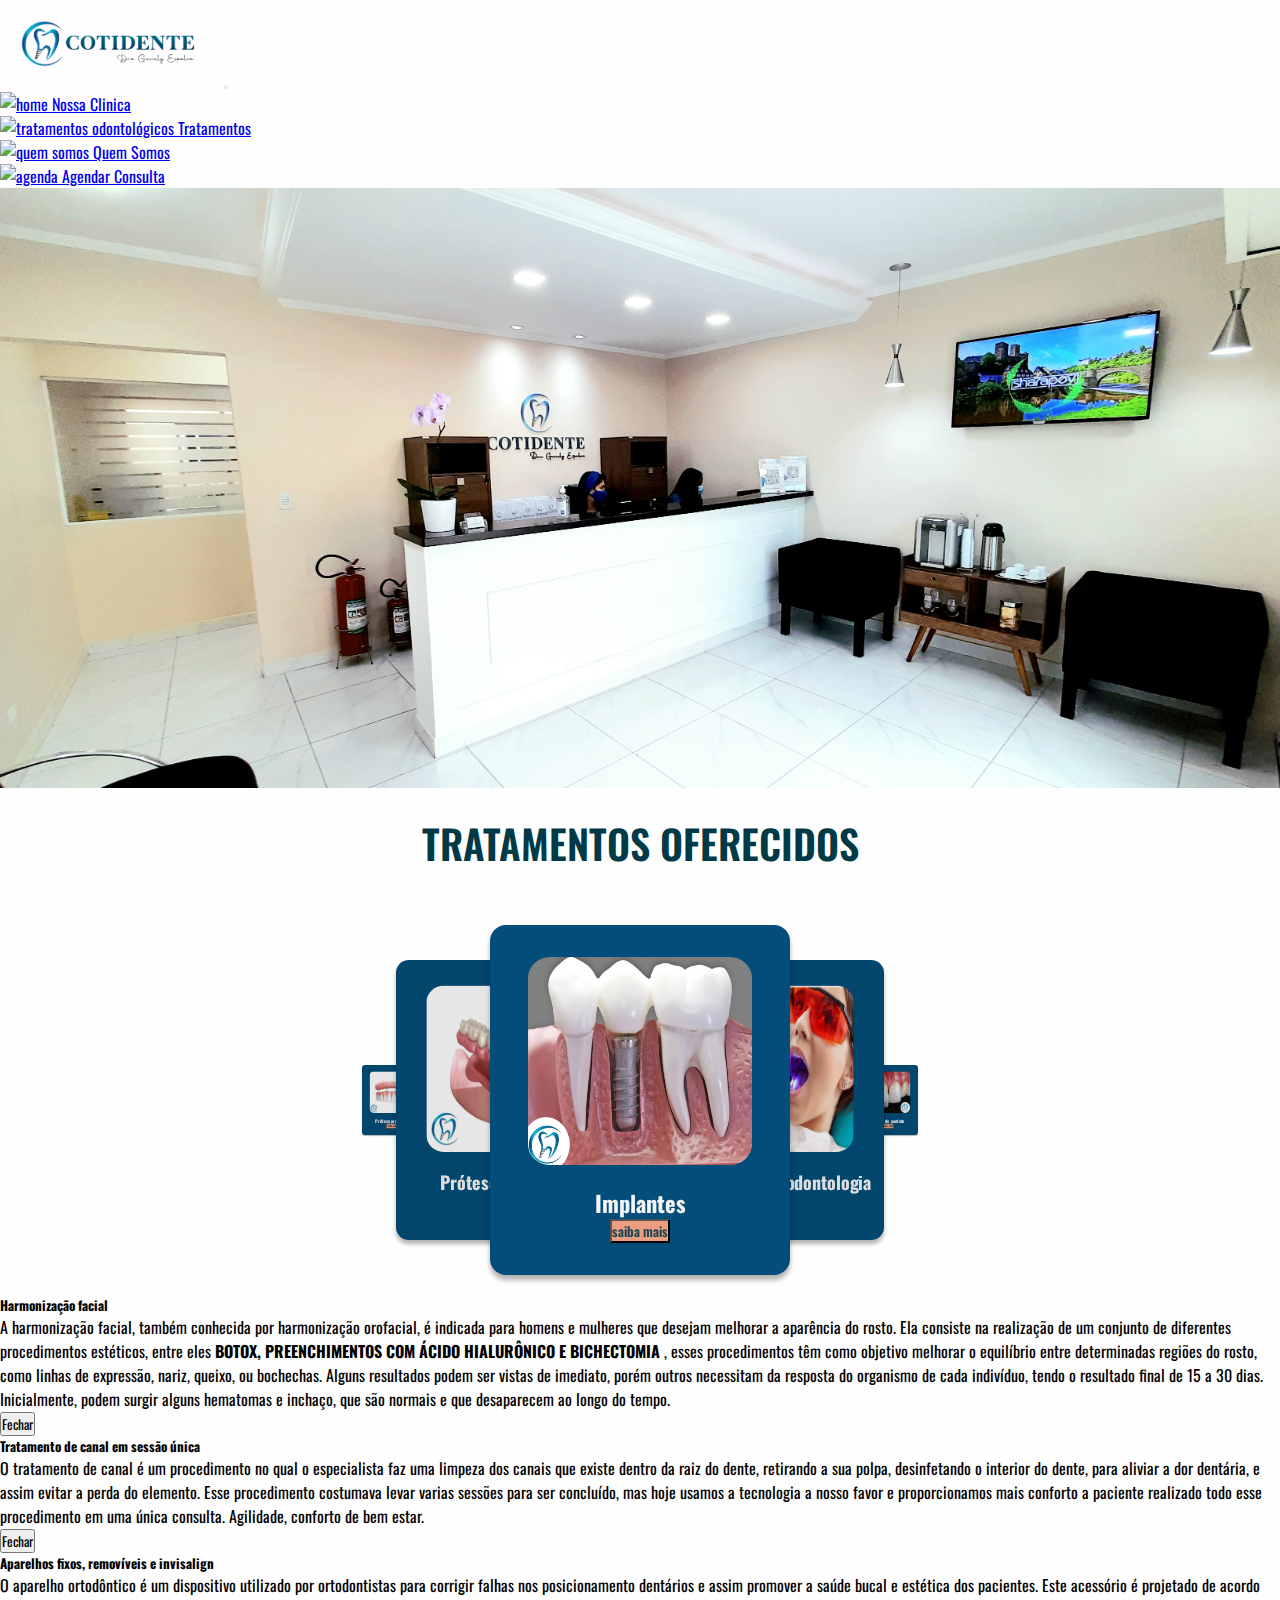
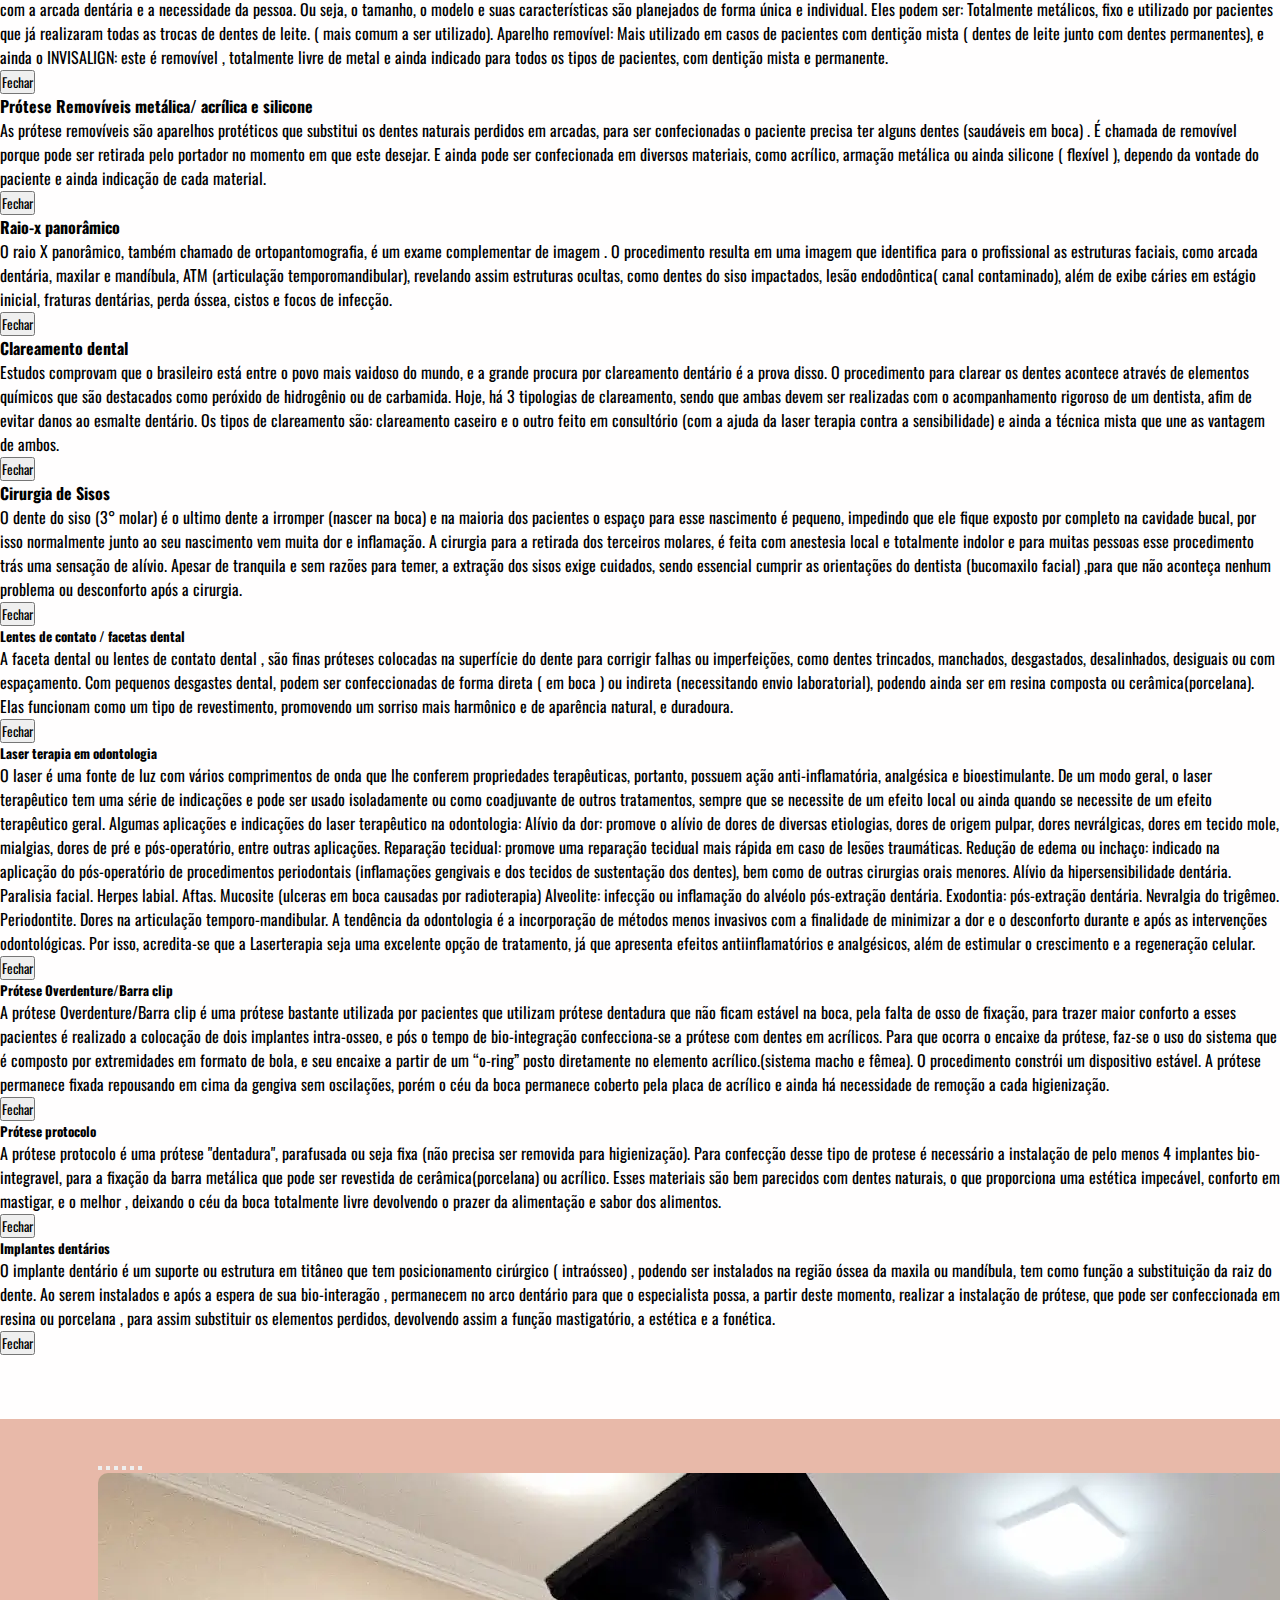
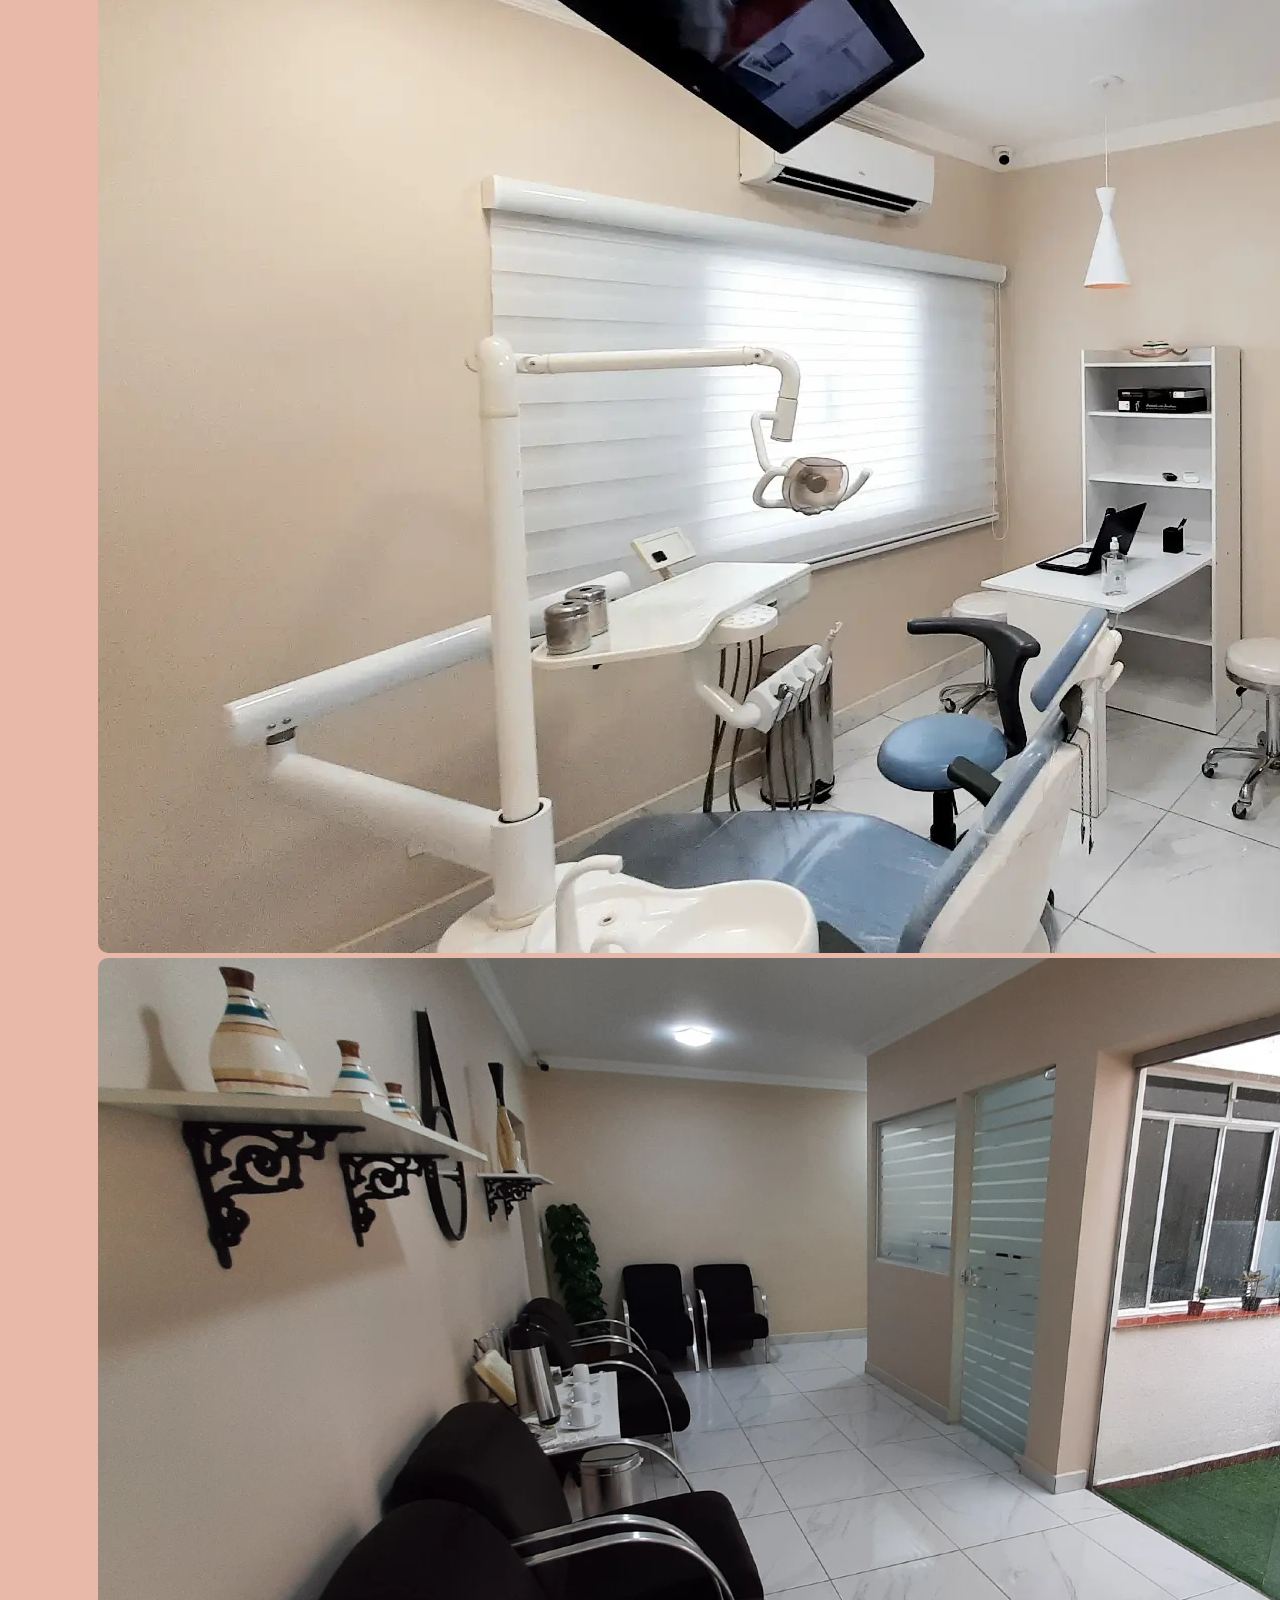
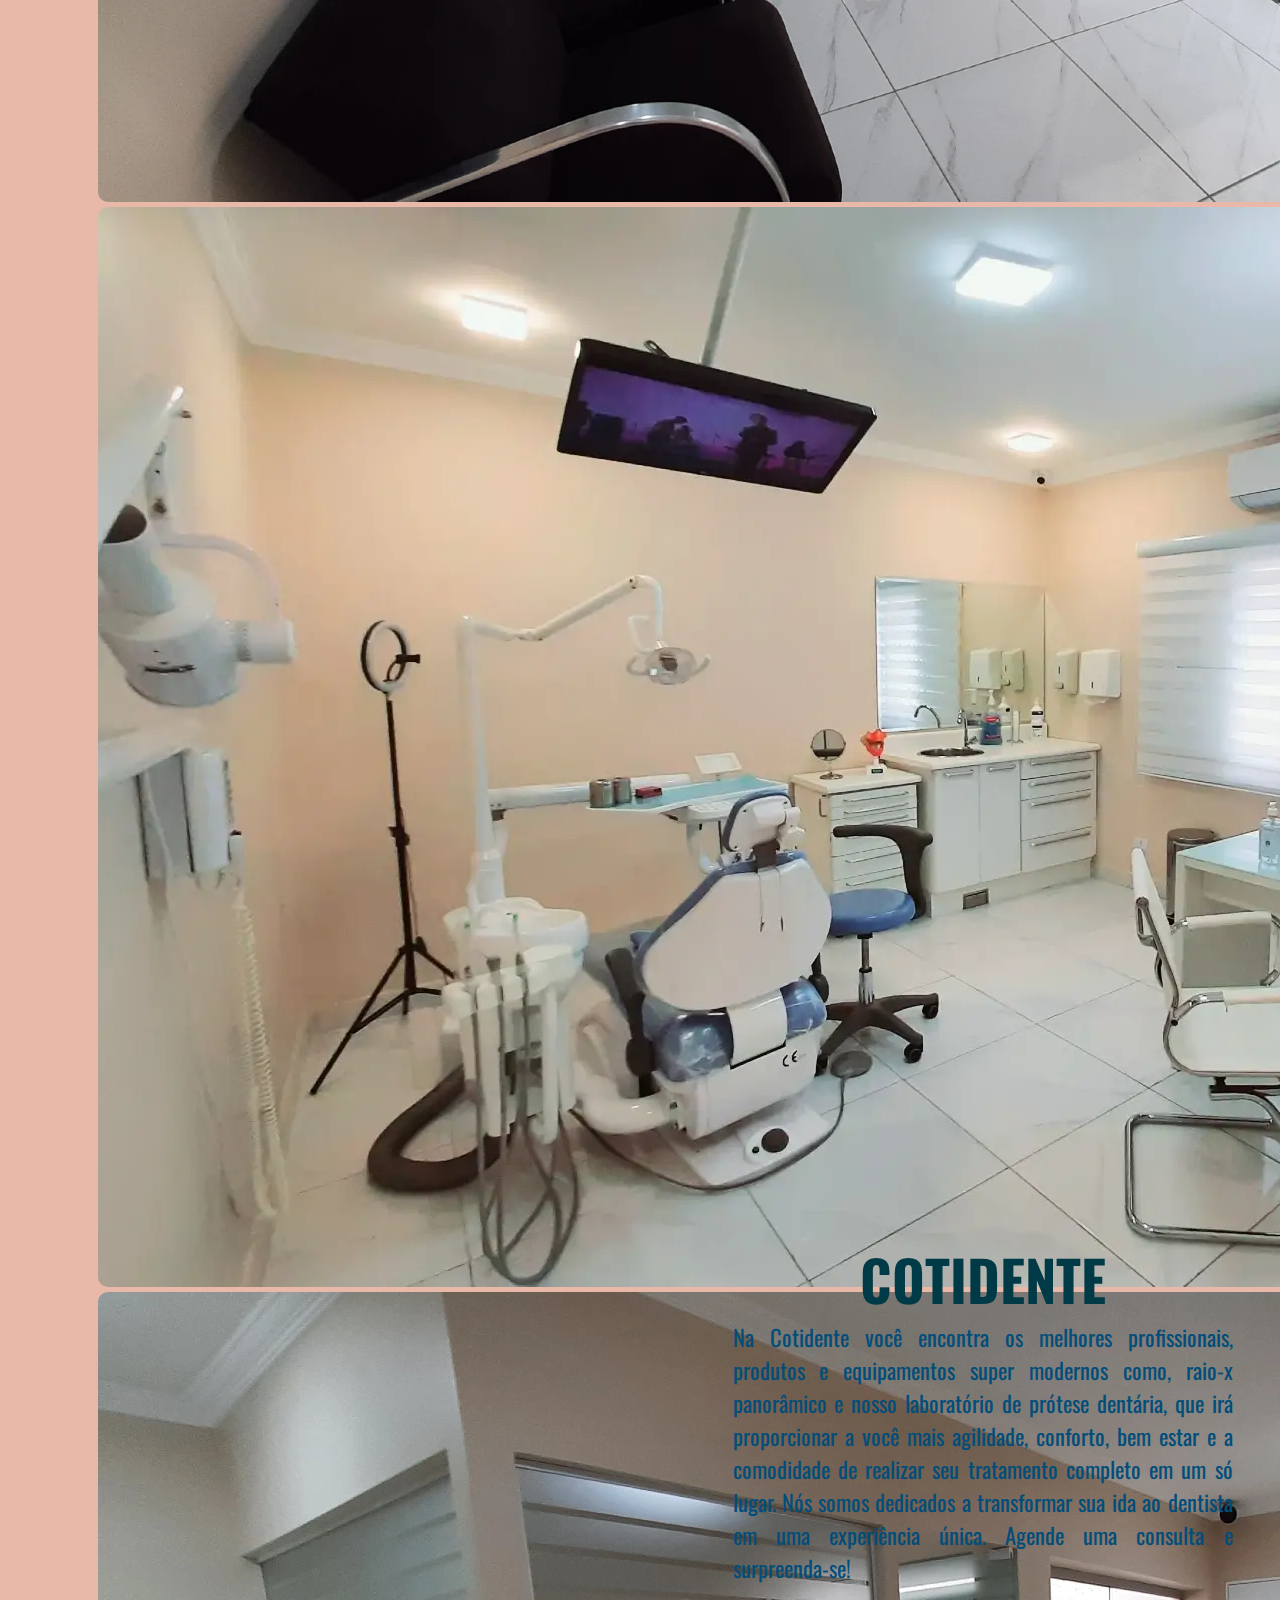
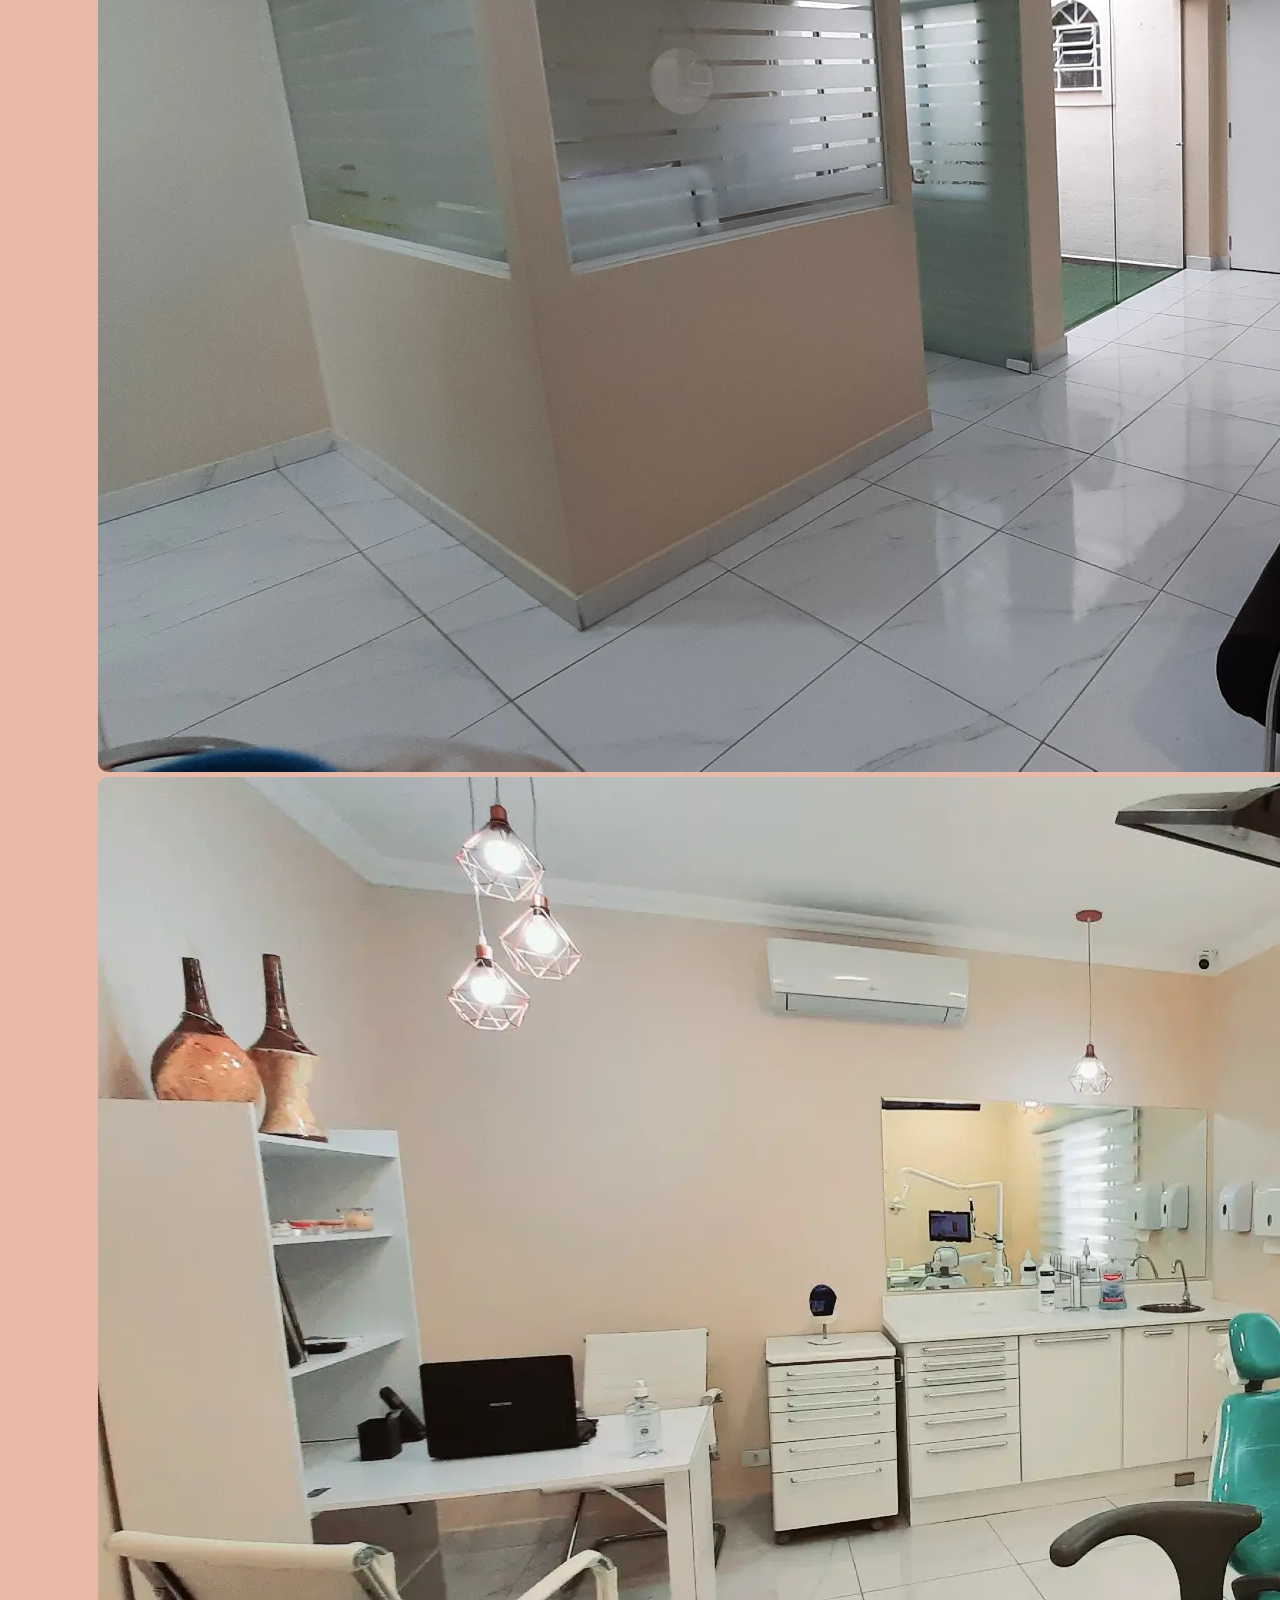
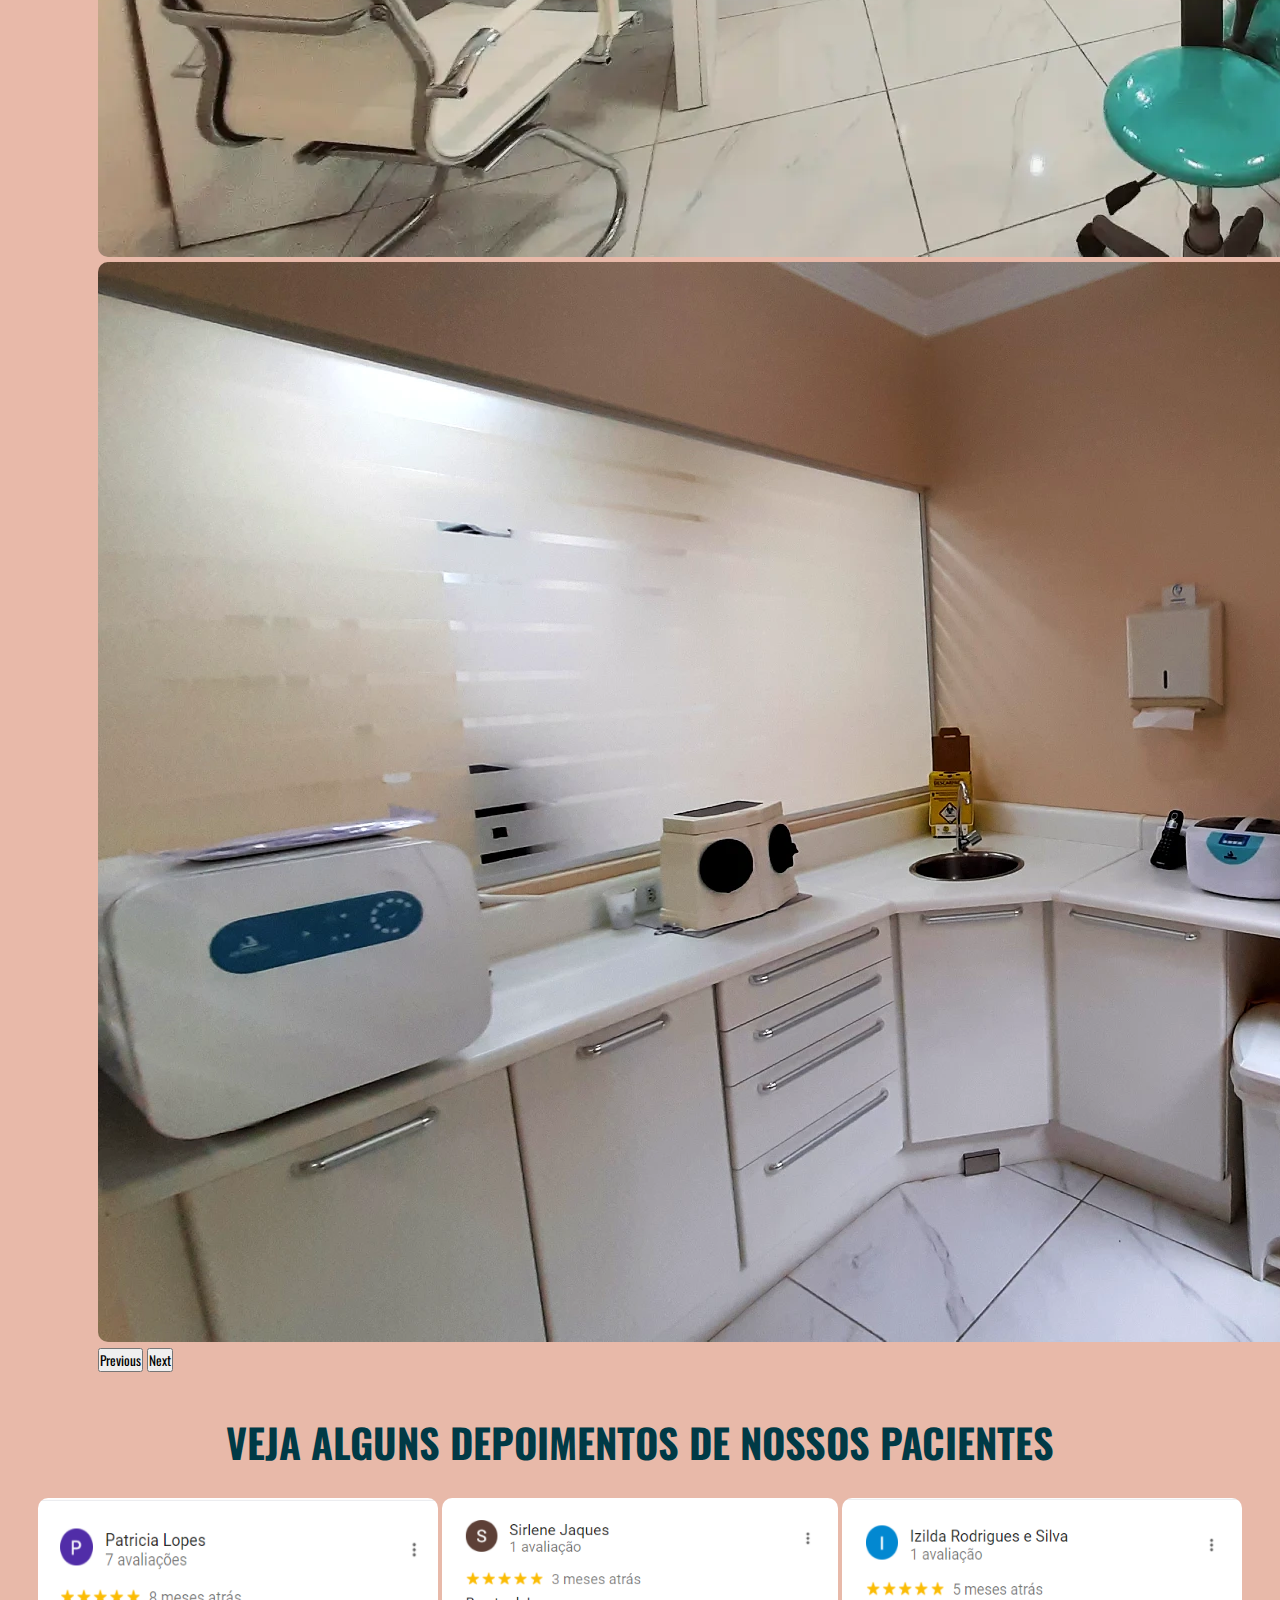
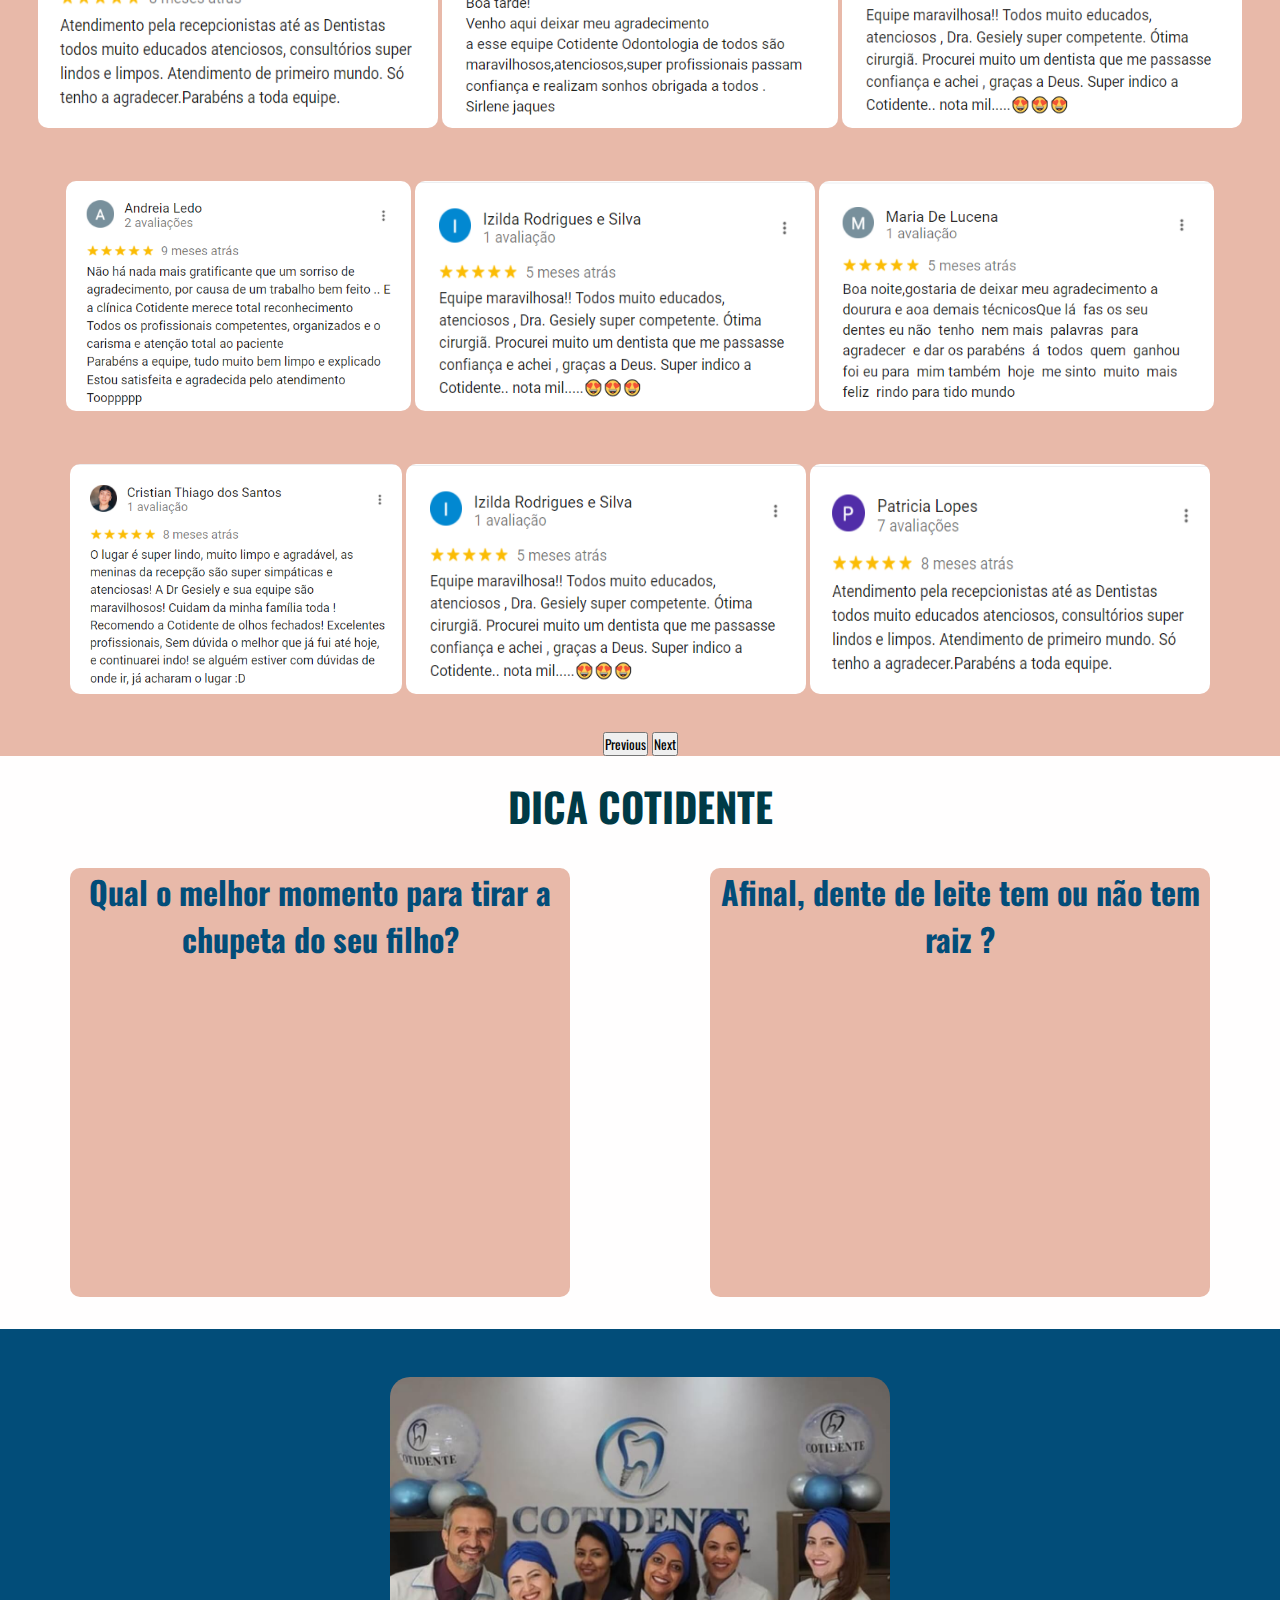
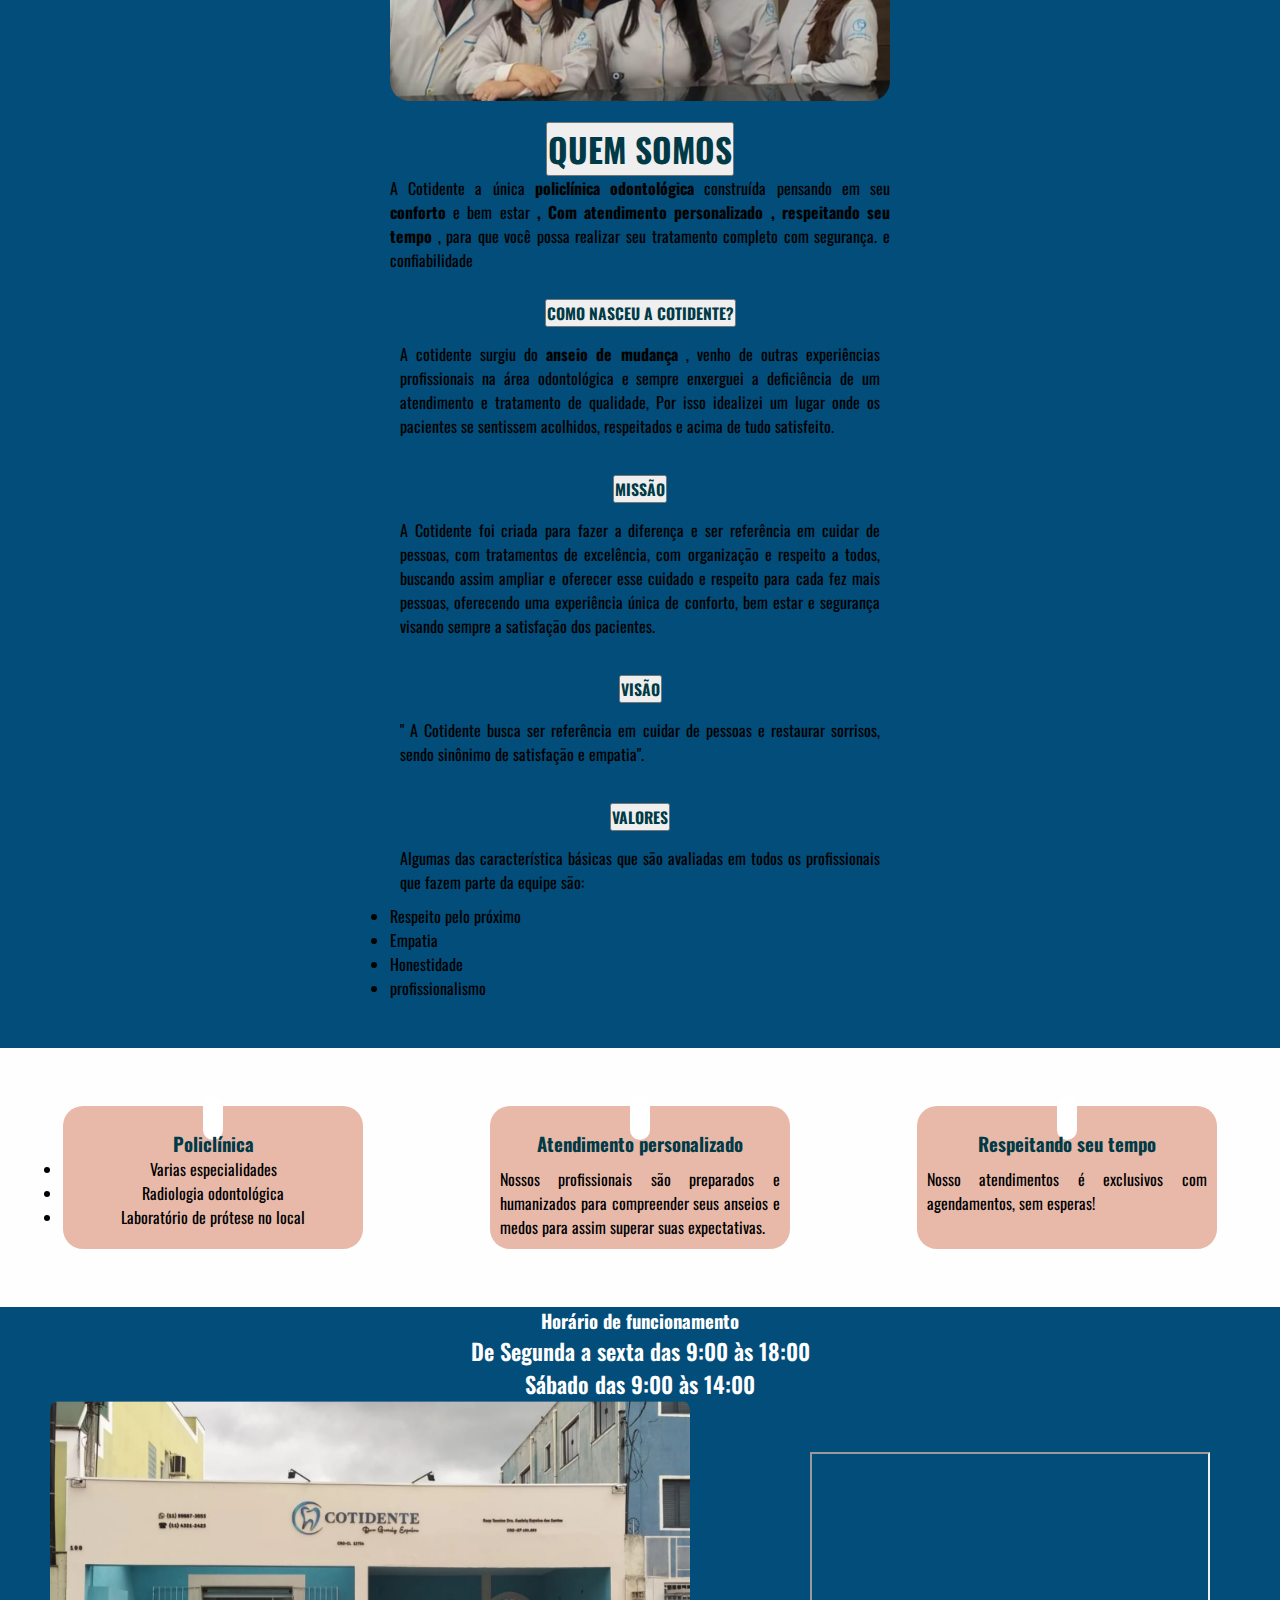
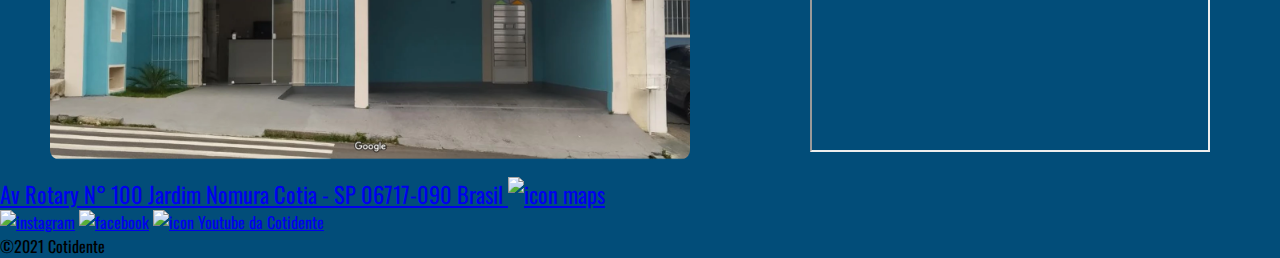
==== index.html @ b50929d4 "Update index.html" ====
<!DOCTYPE html>
<html lang="pt-br">

<head>

  <!-- Global site tag (gtag.js) - Google Analytics -->
  <script async src="https://www.googletagmanager.com/gtag/js?id=G-2KRYEPGGSW"></script>
  <script>
    window.dataLayer = window.dataLayer || [];
    function gtag() { dataLayer.push(arguments); }
    gtag('js', new Date());

    gtag('config', 'G-2KRYEPGGSW');
  </script>

  <meta charset="utf-8">
  <meta name="viewport" content="width=device-width, initial-scale=1">
  <meta name="description" content="Clínica Odontológica Cotidete, Dra Gesiely Espalva, Av Rotary N° 100 Jardim
    Nomura Cotia-SP 06717-090 Brasil">
  <meta name=“robots” content=“index”>
  <meta name="keywords" content="Dentista cotia,odontologia cotia, cotia-sp">
  <meta http-equiv="X-UA-Compatible" content="htts://cotidente.com.br">
  <meta name="author" content="Diogo Zura">
  <meta name="creator" content="Diogo Zura">


  <meta property="src/img/LOGO Cotidente.png">



  <link rel="shortcut icon" href="img/favicon.ico" type="image/x-icon">


  <link href="https://fonts.googleapis.com/css2?family=Playfair+Display:wght@500&family=The+Nautigal&display=swap"
    rel="stylesheet">
  <link href="https://fonts.googleapis.com/css2?family=Oswald:wght@300&display=swap" rel="stylesheet">
  <link rel="preconnect" href="https://fonts.googleapis.com">
  <link rel="preconnect" href="https://fonts.gstatic.com" crossorigin>





  <!-- bootstrap 4.6 -->
  <link href="https://cdn.jsdelivr.net/npm/bootstrap@5.0.2/dist/css/bootstrap.min.css" rel="stylesheet"
    integrity="sha384-EVSTQN3/azprG1Anm3QDgpJLIm9Nao0Yz1ztcQTwFspd3yD65VohhpuuCOmLASjC" crossorigin="anonymous">

  <link rel="stylesheet" href="style/estilo.css">
  <link rel="stylesheet" href="style/nav.css">
  <link rel="stylesheet" href="style/banner.css">
  <link rel="stylesheet" href="style/tratamento.css">
  <link rel="stylesheet" href="style/clinica.css">
  <link rel="stylesheet" href="style/video.css">
  <link rel="stylesheet" href="style/quemSomos.css">
  <link rel="stylesheet" href="style/local.css">
  <link rel="stylesheet" href="style/footer.css">
  <link rel="stylesheet" href="style/media.css">

  <title>Clínica Odontologia Cotidente</title>
  <!-- link das fontes -->
</head>


<body>

  <header>
    <nav class="navbar navbar-expand-lg fixed-top p-0 navbar-light bg-white">

      <!-- logo da Cotidente -->
      <img src="img/LOGO Cotidente_Dra. Gesiely Espalva.webp" class="logo" class="d-inline-block align-top"
        alt="Cotidente Dra.Gesiely Espalva">

      <!-- nav bar burger -->
      <button class="navbar-toggler" type="button" data-toggle="collapse" data-target="#navbarNav"
        aria-controls="navbarNav" aria-expanded="false" aria-label="Toggle navigation">
        <span class="navbar-toggler-icon"></span>
      </button>

      <!-- links da nav -->
      <div class="collapse navbar-collapse justify-content-center " id="navbarNav">
        <ul class="navbar-nav">

          <!-- Agendar horário -->
          <li class="nav-item text-center">
            <a class="nav-link  active" href="#clinica"><img class="icons-link"
                src="https://img.icons8.com/color/48/000000/home.png" alt="home" /> Nossa Clinica</a>
          </li>

          <!-- Tratamentos -->
          <li class="nav-item text-center">
            <a class="nav-link  active" href="#tratamento"><img class="icons-link"
                src="https://img.icons8.com/color/50/000000/dental-filling.png" alt="tratamentos odontológicos " />
              Tratamentos </a>
          </li>
          <li class="nav-item text-center">
            <a class="nav-link  active" href="#quem-somos"><img class="icons-link"
                src="https://img.icons8.com/color/48/000000/about.png" alt="quem somos" /> Quem Somos </a>
          </li>

          <!-- Contato -->
          <li class="nav-item text-center">
            <a class="nav-link  active" href="https://api.whatsapp.com/send?1=pt_BR&phone=5511998873053"><img
                class="icons-link" src="https://img.icons8.com/color/50/000000/phone-message--v1.png" alt="agenda" />
              Agendar
              Consulta </a>
          </li>
        </ul>
      </div>
    </nav>

  </header>


  <main>
    <!-- banner -->
    <section class="banner">
      <img src="img/20220103_121531 (1).jpg" alt="Receção Clínica odontológica Cotidente" class="imagem-principal">
      <!-- <div class="nome"> -->
      <!-- <img src="img/logoowebp.webp" class="logo-banner" alt="">
        <h1 class="fonte-titulo">CLÍNICA COTIDENTE</h1>
        <h2 class="fonte-dois">Dra Gesiely Espalva</h2> -->
      <!-- <h3>>SATISFAÇÃO EM CUIDADAR DE PESSOAS.</h3> 
      </div>

      <div class="agendar">
        <h3>Agendar Consulta</h3>
        <!-- <form action="agenda" agenda>
          <label for="">Nome</label>
          <input type="text" name="nome" id="nome">
          <button type="submit">Agendar</button>
        </form> 

        <p> Whatsapp</p>
        <a href="#"><img src="https://img.icons8.com/color/48/000000/whatsapp--v1.png" /> (11) 99887-3053</a>
        <br>
        <p>Telefone fixo</p>
        <a href="tel:+55(11) 4321-2423"><img src="https://img.icons8.com/color/48/000000/phone-message--v1.png" /> (11)
          4321-2423</a> -->

      </div>

    </section>

    <section class=" zap">
      <a href="https://api.whatsapp.com/send?1=pt_BR&phone=5511998873053"><img
          src="https://img.icons8.com/color/64/000000/whatsapp--v1.png" alt="whatsApp" /></a>
    </section>





    <!-- Os tipos de Tratamentos -->
    <section id="tratamento">
      <h2 class="text-center trata">TRATAMENTOS OFERECIDOS</h2>
      <div class="container">
        <div class="card-carousel">


          <div class="card" id="4">
            <div><img class="image-container" src="img/aparelho.webp" alt="Aparelhos fixos Cotidente"></div>
            <h3 class="tratamentos">Aparelhos fixos, removíveis e Invisalign</h3>
            <button type="button" class="btn botao" data-bs-toggle="modal" data-bs-target="#Ortodontia">
              saiba mais
            </button>
          </div>

          <div class="card" id="">
            <div><img class="image-container" src="img/clareamento.webp" alt="Clareamento dental Cotidente"></div>
            <h3 class="tratamentos">Clareamento dental</h3>
            <button type="button" class="btn botao" data-bs-toggle="modal" data-bs-target="#clareamento">
              saiba mais
            </button>
          </div>

          <div class="card" id="6">
            <div><img class="image-container" src="img/tratamentocanal.webp"
                alt="Tratamento endodôntico (canal) em sessão única Cotidente"></div>
            <h3 class="tratamentos">Tratamento de canal em sessão única</h3>
            <button type="button" class="btn botao" data-bs-toggle="modal" data-bs-target="#Endodontia">
              saiba mais
            </button>
          </div>

          <div class="card" id="7">
            <div><img class="image-container" src="img/botox.webp" alt="Botox Cotidente"></div>
            <h3 class="tratamentos">Harmonização facial</h3>
            <button type="button" class="btn botao" data-bs-toggle="modal" data-bs-target="#Botox">
              saiba mais
            </button>
          </div>



          <div class="card" id="2">
            <div><img class="image-container" src="img/protocolo.webp" alt="Prótese protocolo Cotidente"></div>
            <h3 class="tratamentos">Prótese protocolo</h3>
            <button type="button" class="btn botao" data-bs-toggle="modal" data-bs-target="#protocolo">
              Saiba mais
            </button>
          </div>

          <div class="card" id="3">
            <div><img class="image-container" src="img/overdenture.webp" alt="Prótese overdenture Cotidente"></div>
            <h3 class="tratamentos">Prótese overdenture</h3>
            <button type="button" class="btn botao" data-bs-toggle="modal" data-bs-target="#clip">
              saiba mais
            </button>
          </div>

          <div class="card" id="1">
            <div><img class="image-container" src="img/implante.webp" alt="Implantes unitário Cotidente"></div>
            <h3 class="tratamentos">Implantes</h3>
            <button type="button" class="btn botao" data-bs-toggle="modal" data-bs-target="#Implantessendounitário">
              saiba mais
            </button>
          </div>

          <div class="card" id="8">
            <div><img class="image-container" src="img/laserterapia.webp" alt="laserterapia Cotidente"></div>
            <h3 class="tratamentos">Laser terapia em odontologia</h3>
            <button type="button" class="btn botao" data-bs-toggle="modal" data-bs-target="#laser">
              saiba mais
            </button>
          </div>

          <div class="card" id="9">
            <div><img class="image-container" src="img/lentescontato.webp" alt="lentes de contato Cotidente"></div>
            <h3 class="tratamentos">Lentes de contato</h3>
            <button type="button" class="btn botao" data-bs-toggle="modal" data-bs-target="#contato">
              saiba mais
            </button>
          </div>
          <div class="card" id="10">
            <div><img class="image-container" src="img/siso.webp" alt="Cirurgia de siso Cotidente"></div>
            <h3 class="tratamentos">Cirurgia de sisos</h3>
            <button type="button" class="btn botao" data-bs-toggle="modal" data-bs-target="#siso">
              saiba mais
            </button>
          </div>
          <div class="card" id="5">
            <div><img class="image-container" src="img/clareamento.webp" alt="Clareamento dental Cotidente"></div>
            <h3 class="tratamentos">Clareamento dental</h3>
            <button type="button" class="btn botao" data-bs-toggle="modal" data-bs-target="#clareamento">
              saiba mais
            </button>
          </div>
          <div class="card" id="11">
            <div><img class="image-container" src="img/raiox.webp" alt="RaioX panorâmico Cotidente"></div>
            <h3 class="tratamentos">Raio x panorâmico</h3>
            <button type="button" class="btn botao" data-bs-toggle="modal" data-bs-target="#raiox">
              saiba mais
            </button>
          </div>
          <div class="card" id="12">
            <div><img class="image-container" src="img/dentadura.webp"
                alt="Prótese removível metálica/acrílico  e  Flexível (silicone) Cotidente"></div>
            <h3 class="tratamentos">Prótese Removíveis metálica/ acrílica e silicone</h3>
            <button type="button" class="btn botao" data-bs-toggle="modal" data-bs-target="#removivel">
              saiba mais
            </button>
          </div>


        </div>
        <a href="#" class="visuallyhidden card-controller">Carousel controller</a>
      </div>

      <!-- o que é  -->
     

      <!-- Harmonização facial -->
      <div class="modal fade" id="Botox" data-bs-backdrop="static" data-bs-keyboard="false" tabindex="-1"
        aria-labelledby="staticBackdropLabel" aria-hidden="true">
        <div class="modal-dialog">
          <div class="modal-content">
            <div class="modal-header justify-content-around">
              <h5 class="modal-title" id="staticBackdropLabel">Harmonização facial</h5>
            </div>
            <div class="modal-body">
              A harmonização facial, também conhecida por harmonização orofacial, é indicada para homens e mulheres que
              desejam melhorar a aparência do rosto. Ela consiste na realização de um conjunto de diferentes
              procedimentos estéticos, entre eles <strong>BOTOX, PREENCHIMENTOS COM ÁCIDO HIALURÔNICO E BICHECTOMIA
              </strong>, esses procedimentos têm como objetivo melhorar o equilíbrio entre determinadas regiões do
              rosto, como linhas de expressão, nariz, queixo, ou bochechas.
              Alguns resultados podem ser vistas de imediato, porém outros necessitam da resposta do organismo de cada
              indivíduo, tendo o resultado final de 15 a 30 dias. Inicialmente, podem surgir alguns hematomas e inchaço,
              que são normais e que desaparecem ao longo do tempo.
            </div>
            <div class="modal-footer justify-content-center">
              <button type="button" class="btn text-white bg-danger" data-bs-dismiss="modal">Fechar</button>
            </div>
          </div>
        </div>
      </div>

      <!-- Tratamento de canal   -->
      <div class="modal fade" id="Endodontia" data-bs-backdrop="static" data-bs-keyboard="false" tabindex="-1"
        aria-labelledby="staticBackdropLabel" aria-hidden="true">
        <div class="modal-dialog">
          <div class="modal-content">
            <div class="modal-header justify-content-around">
              <h5 class="modal-title" id="staticBackdropLabel">Tratamento de canal em sessão única</h5>
            </div>
            <div class="modal-body">
              O tratamento de canal é um procedimento no qual o especialista faz uma limpeza dos canais que existe
              dentro da raiz do dente, retirando a sua polpa, desinfetando o interior do dente, para aliviar a dor
              dentária, e assim evitar a perda do elemento.
              Esse procedimento costumava levar varias sessões para ser concluído, mas hoje usamos a tecnologia a nosso
              favor e proporcionamos mais conforto a paciente realizado todo esse procedimento em uma única consulta.
              Agilidade, conforto de bem estar.
            </div>
            <div class="modal-footer justify-content-center">
              <button type="button" class="btn text-white bg-danger" data-bs-dismiss="modal">Fechar</button>
            </div>
          </div>
        </div>
      </div>


      <!-- aparelhos autoligados ou convencional invisalign -->
      <div class="modal fade" id="Ortodontia" data-bs-backdrop="static" data-bs-keyboard="false" tabindex="-1"
        aria-labelledby="staticBackdropLabel" aria-hidden="true">
        <div class="modal-dialog">
          <div class="modal-content">
            <div class="modal-header justify-content-around">
              <h5 class="modal-title" id="staticBackdropLabel">Aparelhos fixos, removíveis e invisalign</h5>
            </div>
            <div class="modal-body">
              O aparelho ortodôntico é um dispositivo utilizado por ortodontistas para corrigir falhas nos
              posicionamento dentários e assim promover a saúde bucal e estética dos pacientes. Este acessório é
              projetado de acordo com a arcada dentária e a necessidade da pessoa. Ou seja, o tamanho, o modelo e suas
              características são planejados de forma única e individual. Eles podem ser: Totalmente metálicos, fixo e
              utilizado por pacientes que já realizaram todas as trocas de dentes de leite. ( mais comum a ser
              utilizado). Aparelho removível: Mais utilizado em casos de pacientes com dentição mista ( dentes de leite
              junto com dentes permanentes), e ainda o INVISALIGN: este é removível , totalmente livre de metal e ainda
              indicado para todos os tipos de pacientes, com dentição mista e permanente.
            </div>
            <div class="modal-footer justify-content-center">
              <button type="button" class="btn text-white bg-danger" data-bs-dismiss="modal">Fechar</button>
            </div>
          </div>
        </div>
      </div>

      <!-- protece   removivel  -->
      <div class="modal fade" id="removivel" data-bs-backdrop="static" data-bs-keyboard="false" tabindex="-1"
        aria-labelledby="staticBackdropLabel" aria-hidden="true">
        <div class="modal-dialog">
          <div class="modal-content">
            <div class="modal-header justify-content-around">
              <h4 class="modal-title" id="staticBackdropLabel">Prótese Removíveis metálica/ acrílica e silicone</h4>
            </div>
            <div class="modal-body">
              As prótese removíveis são aparelhos protéticos que substitui os dentes naturais perdidos em arcadas, para
              ser confecionadas o paciente precisa ter alguns dentes (saudáveis em boca) . É chamada de removível porque
              pode ser retirada pelo portador no momento em que este desejar. E ainda pode ser confecionada em diversos
              materiais, como acrílico, armação metálica ou ainda silicone ( flexível ), dependo da vontade do paciente
              e ainda indicação de cada material.
            </div>
            <div class="modal-footer justify-content-center">
              <button type="button" class="btn text-white bg-danger
                  " data-bs-dismiss="modal">Fechar</button>
            </div>
          </div>
        </div>
      </div>

      <!-- raiox  -->
      <div class="modal fade" id="raiox" data-bs-backdrop="static" data-bs-keyboard="false" tabindex="-1"
        aria-labelledby="staticBackdropLabel" aria-hidden="true">
        <div class="modal-dialog">
          <div class="modal-content">
            <div class="modal-header justify-content-around">
              <h4 class="modal-title" id="staticBackdropLabel">Raio-x panorâmico</h4>
            </div>
            <div class="modal-body">
              O raio X panorâmico, também chamado de ortopantomografia, é um exame complementar de imagem . O
              procedimento resulta em uma imagem que identifica para o profissional as estruturas faciais, como arcada
              dentária, maxilar e mandíbula, ATM (articulação temporomandibular), revelando assim estruturas ocultas,
              como dentes do siso impactados, lesão endodôntica( canal contaminado), além de exibe cáries em estágio
              inicial, fraturas dentárias, perda óssea, cistos e focos de infecção.
            </div>
            <div class="modal-footer justify-content-center">
              <button type="button" class="btn text-white bg-danger
            " data-bs-dismiss="modal">Fechar</button>
            </div>
          </div>
        </div>
      </div>

      <!-- claremento  -->
      <div class="modal fade" id="clareamento" data-bs-backdrop="static" data-bs-keyboard="false" tabindex="-1"
        aria-labelledby="staticBackdropLabel" aria-hidden="true">
        <div class="modal-dialog">
          <div class="modal-content">
            <div class="modal-header justify-content-around">
              <h4 class="modal-title" id="staticBackdropLabel">Clareamento dental</h4>
            </div>
            <div class="modal-body">
              Estudos comprovam que o brasileiro está entre o povo mais vaidoso do mundo, e a grande procura por
              clareamento dentário é a prova disso. O procedimento para clarear os dentes acontece através de elementos
              químicos que são destacados como peróxido de hidrogênio ou de carbamida. Hoje, há 3 tipologias de
              clareamento, sendo que ambas devem ser realizadas com o acompanhamento rigoroso de um dentista, afim de
              evitar danos ao esmalte dentário. Os tipos de clareamento são: clareamento caseiro e o outro feito em
              consultório (com a ajuda da laser terapia contra a sensibilidade) e ainda a técnica mista que une as
              vantagem de ambos.
            </div>
            <div class="modal-footer justify-content-center">
              <button type="button" class="btn text-white bg-danger
             " data-bs-dismiss="modal">Fechar</button>
            </div>
          </div>
        </div>
      </div>

      <!-- siso  -->
      <div class="modal fade" id="siso" data-bs-backdrop="static" data-bs-keyboard="false" tabindex="-1"
        aria-labelledby="staticBackdropLabel" aria-hidden="true">
        <div class="modal-dialog">
          <div class="modal-content">
            <div class="modal-header justify-content-around">
              <h4 class="modal-title" id="staticBackdropLabel">Cirurgia de Sisos</h4>
            </div>
            <div class="modal-body">
              O dente do siso (3° molar) é o ultimo dente a irromper (nascer na boca) e na maioria dos pacientes o
              espaço para esse nascimento é pequeno, impedindo que ele fique exposto por completo na cavidade bucal, por
              isso normalmente junto ao seu nascimento vem muita dor e inflamação. A cirurgia para a retirada dos
              terceiros molares, é feita com anestesia local e totalmente indolor e para muitas pessoas esse
              procedimento trás uma sensação de alívio. Apesar de tranquila e sem razões para temer, a extração dos
              sisos exige cuidados, sendo essencial cumprir as orientações do dentista (bucomaxilo facial) ,para que não
              aconteça nenhum problema ou desconforto após a cirurgia.
            </div>
            <div class="modal-footer justify-content-center">
              <button type="button" class="btn text-white bg-danger
              " data-bs-dismiss="modal">Fechar</button>
            </div>
          </div>
        </div>
      </div>

      <!-- facetas e dente de contato -->
      <div class="modal fade" id="contato" data-bs-backdrop="static" data-bs-keyboard="false" tabindex="-1"
        aria-labelledby="staticBackdropLabel" aria-hidden="true">
        <div class="modal-dialog">
          <div class="modal-content">
            <div class="modal-header justify-content-around">
              <h5 class="modal-title" id="staticBackdropLabel">Lentes de contato / facetas dental</h5>
            </div>
            <div class="modal-body">
              A faceta dental ou lentes de contato dental , são finas próteses colocadas na superfície do dente para
              corrigir falhas ou imperfeições, como dentes trincados, manchados, desgastados, desalinhados, desiguais ou
              com espaçamento. Com pequenos desgastes dental, podem ser confeccionadas de forma direta ( em boca ) ou
              indireta (necessitando envio laboratorial), podendo ainda ser em resina composta ou cerâmica(porcelana).
              Elas funcionam como um tipo de revestimento, promovendo um sorriso mais harmônico e de aparência natural,
              e duradoura.
            </div>
            <div class="modal-footer justify-content-center">
              <button type="button" class="btn text-white bg-danger" data-bs-dismiss="modal">Fechar</button>
            </div>
          </div>
        </div>
      </div>

      <!-- laser terapia  -->
      <div class="modal fade" id="laser" data-bs-backdrop="static" data-bs-keyboard="false" tabindex="-1"
        aria-labelledby="staticBackdropLabel" aria-hidden="true">
        <div class="modal-dialog">
          <div class="modal-content">
            <div class="modal-header justify-content-around">
              <h5 class="modal-title" id="staticBackdropLabel">Laser terapia em odontologia</h5>
            </div>
            <div class="modal-body">
              O laser é uma fonte de luz com vários comprimentos de onda que lhe conferem propriedades terapêuticas,
              portanto, possuem ação anti-inflamatória, analgésica e bioestimulante. De um modo geral, o laser
              terapêutico tem uma série de indicações e pode ser usado isoladamente ou como coadjuvante de outros
              tratamentos, sempre que se necessite de um efeito local ou ainda quando se necessite de um efeito
              terapêutico geral.

              Algumas aplicações e indicações do laser terapêutico na odontologia:

              Alívio da dor: promove o alívio de dores de diversas etiologias, dores de origem pulpar, dores
              nevrálgicas, dores em tecido mole, mialgias, dores de pré e pós-operatório, entre outras aplicações.

              Reparação tecidual: promove uma reparação tecidual mais rápida em caso de lesões traumáticas.

              Redução de edema ou inchaço: indicado na aplicação do pós-operatório de procedimentos periodontais
              (inflamações gengivais e dos tecidos de sustentação dos dentes), bem como de outras cirurgias orais
              menores.

              Alívio da hipersensibilidade dentária.

              Paralisia facial.

              Herpes labial.

              Aftas.
              Mucosite (ulceras em boca causadas por radioterapia)
              Alveolite: infecção ou inflamação do alvéolo pós-extração dentária.

              Exodontia: pós-extração dentária.

              Nevralgia do trigêmeo.

              Periodontite.

              Dores na articulação temporo-mandibular.

              A tendência da odontologia é a incorporação de métodos menos invasivos com a finalidade de minimizar a dor
              e o desconforto durante e após as intervenções odontológicas. Por isso, acredita-se que a Laserterapia
              seja uma excelente opção de tratamento, já que apresenta efeitos antiinflamatórios e analgésicos, além de
              estimular o crescimento e a regeneração celular.
            </div>
            <div class="modal-footer justify-content-center">
              <button type="button" class="btn text-white bg-danger" data-bs-dismiss="modal">Fechar</button>
            </div>
          </div>
        </div>
      </div>

      <!-- barra clip  -->
      <div class="modal fade" id="clip" data-bs-backdrop="static" data-bs-keyboard="false" tabindex="-1"
        aria-labelledby="staticBackdropLabel" aria-hidden="true">
        <div class="modal-dialog">
          <div class="modal-content">
            <div class="modal-header justify-content-around">
              <h5 class="modal-title" id="staticBackdropLabel">Prótese Overdenture/Barra clip</h5>
            </div>
            <div class="modal-body">
              A prótese Overdenture/Barra clip é uma prótese bastante utilizada por pacientes que utilizam prótese
              dentadura que não ficam estável na boca, pela falta de osso de fixação, para trazer maior conforto a esses
              pacientes é realizado a colocação de dois implantes intra-osseo, e pós o tempo de bio-integração
              confecciona-se a prótese com dentes em acrílicos. Para que ocorra o encaixe da prótese, faz-se o uso do
              sistema que é composto por extremidades em formato de bola, e seu encaixe a partir de um “o-ring” posto
              diretamente no elemento acrílico.(sistema macho e fêmea).
              O procedimento constrói um dispositivo estável. A prótese permanece fixada repousando em cima da gengiva
              sem oscilações, porém o céu da boca permanece coberto pela placa de acrílico e ainda há necessidade de
              remoção a cada higienização.

            </div>
            <div class="modal-footer justify-content-center">
              <button type="button" class="btn text-white bg-danger" data-bs-dismiss="modal">Fechar</button>
            </div>
          </div>
        </div>
      </div>


      <!-- protocolo  -->
      <div class="modal fade" id="protocolo" data-bs-backdrop="static" data-bs-keyboard="false" tabindex="-1"
        aria-labelledby="staticBackdropLabel" aria-hidden="true">
        <div class="modal-dialog">
          <div class="modal-content">
            <div class="modal-header  justify-content-around">
              <h5 class="modal-title" id="staticBackdropLabel">Prótese protocolo</h5>
            </div>
            <div class="modal-body">
              A prótese protocolo é uma prótese "dentadura", parafusada ou seja fixa (não precisa ser removida para
              higienização). Para confecção desse tipo de protese é necessário a instalação de pelo menos 4 implantes
              bio-integravel, para a fixação da barra metálica que pode ser revestida de cerâmica(porcelana) ou
              acrílico. Esses materiais são bem parecidos com dentes naturais, o que proporciona uma estética impecável,
              conforto em mastigar, e o melhor , deixando o céu da boca totalmente livre devolvendo o prazer da
              alimentação e sabor dos alimentos.

            </div>
            <div class="modal-footer justify-content-center">
              <button type="button" class="btn text-white bg-danger" data-bs-dismiss="modal">Fechar</button>
            </div>
          </div>
        </div>
      </div>


      <!-- Implantes unitário  -->
      <div class="modal fade" id="Implantessendounitário" data-bs-backdrop="static" data-bs-keyboard="false"
        tabindex="-1" aria-labelledby="staticBackdropLabel" aria-hidden="true">
        <div class="modal-dialog">
          <div class="modal-content">
            <div class="modal-header justify-content-around">
              <h5 class="modal-title" id="staticBackdropLabel">Implantes dentários</h5>
            </div>
            <div class="modal-body">
              O implante dentário é um suporte ou estrutura em titâneo que tem posicionamento cirúrgico ( intraósseo) ,
              podendo ser instalados na região óssea da maxila ou mandíbula, tem como função a substituição da raiz do
              dente. Ao serem instalados e após a espera de sua bio-interagão , permanecem no arco dentário para que o
              especialista possa, a partir deste momento, realizar a instalação de prótese, que pode ser confeccionada
              em resina ou porcelana , para assim substituir os elementos perdidos, devolvendo assim a função
              mastigatório, a estética e a fonética.

            </div>
            <div class="modal-footer justify-content-center">
              <button type="button" class="btn text-white bg-danger" data-bs-dismiss="modal">Fechar</button>
            </div>
          </div>
        </div>
      </div>

    </section>

    <!-- Carrossel -->
    <section class="clinica" id="clinica">
      <div class="carrosel">
        <div id="carouselExampleIndicators" class="carousel slide" data-bs-ride="carousel">
          <div class="carousel-indicators">
            <button type="button" data-bs-target="#carouselExampleIndicators" data-bs-slide-to="0" class="active"
              aria-current="true" aria-label="Slide 1"></button>
            <button type="button" data-bs-target="#carouselExampleIndicators" data-bs-slide-to="1"
              aria-label="Slide 2"></button>
            <button type="button" data-bs-target="#carouselExampleIndicators" data-bs-slide-to="2"
              aria-label="Slide 3"></button>
            <button type="button" data-bs-target="#carouselExampleIndicators" data-bs-slide-to="3"
              aria-label="Slide 4"></button>
            <button type="button" data-bs-target="#carouselExampleIndicators" data-bs-slide-to="4"
              aria-label="Slide 5"></button>
            <button type="button" data-bs-target="#carouselExampleIndicators" data-bs-slide-to="5"
              aria-label="Slide 6"></button>

          </div>
          <div class="carousel-inner">
            <div class="carousel-item active">
              <img src="img/consultorio1.webp" class="d-block img-consutorio w-100" alt="Consultório 1 Cotidente">

            </div>
            <div class="carousel-item">
              <img src="img/salaDeEspera.webp" class="d-block img-consutorio w-100" alt="Sala de Espera Cotidente">
            </div>
            <div class="carousel-item">
              <img src="img/consultorio2.webp" class="d-block img-consutorio w-100" alt="Consultório 1 Cotidente">
            </div>
            <div class="carousel-item">
              <img src="img/saladeespera2.webp" class="d-block img-consutorio w-100" alt="Sala de Espera Cotidente">
            </div>
            <div class="carousel-item">
              <img src="img/consultorio3.webp" class="d-block img-consutorio w-100" alt="Consultório 1 Cotidente">
            </div>
            <div class="carousel-item">
              <img src="img/laboratorio.webp" class="d-block img-consutorio w-100" alt="Laboratório Cotidente">
            </div>
          </div>
          <button class="carousel-control-prev" type="button" data-bs-target="#carouselExampleIndicators"
            data-bs-slide="prev">
            <span class="carousel-control-prev-icon" aria-hidden="true"></span>
            <span class="visually-hidden">Previous</span>
          </button>
          <button class="carousel-control-next" type="button" data-bs-target="#carouselExampleIndicators"
            data-bs-slide="next">
            <span class="carousel-control-next-icon" aria-hidden="true"></span>
            <span class="visually-hidden">Next</span>
          </button>
        </div>
      </div>

      <article class="sobre-cotidente">
        <h2>COTIDENTE</h2>
        <p>Na Cotidente você encontra os melhores profissionais, produtos e equipamentos super modernos como, raio-x panorâmico e nosso laboratório de prótese dentária, que irá proporcionar a você mais agilidade, conforto, bem estar e a comodidade de realizar seu tratamento completo em um só lugar. Nós somos dedicados a transformar sua ida ao dentista em uma experiência única. Agende uma consulta e surpreenda-se!</p>
      </article>
    </section>

    <article class="depoimento ">
      <h2>VEJA ALGUNS DEPOIMENTOS DE NOSSOS PACIENTES</h2>
      <div id="carouselExampleInterval" class="carousel slide" data-bs-ride="carousel">
        <div class="carousel-inner">
          <div class="carousel-item active" data-bs-interval="10000">
            <img class="imagem-depoimento sem-foto" src="img/depoimentos/7.PNG" alt="Depoimento ">
            <img class="imagem-depoimento sem-foto" src="img/depoimentos/1.PNG" alt="Depoimento">
            <img class="imagem-depoimento" src="img/depoimentos/3.PNG" alt="Depoimento">
          </div>
          <div class="carousel-item" data-bs-interval="2000">
            <img class="imagem-depoimento sem-foto" src="img/depoimentos/8.PNG" alt="Depoimento">
            <img class="imagem-depoimento sem-foto" src="img/depoimentos/3.PNG" alt="Depoimento">
            <img class="imagem-depoimento " src="img/depoimentos/4.PNG" alt="Depoimento">
          </div>
          <div class="carousel-item">
            <img class="imagem-depoimento sem-foto" src="img/depoimentos/5.PNG" alt="Depoimento">
            <img class="imagem-depoimento sem-foto" src="img/depoimentos/3.PNG" alt="Depoimento">
            <img class="imagem-depoimento" src="img/depoimentos/7.PNG" alt="Depoimento">
          </div>
        </div>
        <button class="carousel-control-prev" type="button" data-bs-target="#carouselExampleInterval"
          data-bs-slide="prev">
          <span class="carousel-control-prev-icon" aria-hidden="true"></span>
          <span class="visually-hidden">Previous</span>
        </button>
        <button class="carousel-control-next" type="button" data-bs-target="#carouselExampleInterval"
          data-bs-slide="next">
          <span class="carousel-control-next-icon" aria-hidden="true"></span>
          <span class="visually-hidden">Next</span>
        </button>
      </div>




    </article>

    <section class="video-dica-cotidente">
      <h2 class="titulo-card">DICA COTIDENTE</h2>
      <section class="videos">
        <article class="video-dica">
          <h2 class="titulo-video ">Qual o melhor momento para tirar a chupeta do seu filho?</h2>
          <div class="video">
            <iframe class="" src="https://www.youtube.com/embed/kLHitlXsLw0" title="YouTube video player"
              frameborder="0"
              allow="accelerometer; autoplay; clipboard-write; encrypted-media; gyroscope; picture-in-picture"
              allowfullscreen></iframe>
          </div>
        </article>
        <article class="video-dica">
          <h2 class="titulo-video p-1">Afinal, dente de leite tem ou não tem raiz ?</h2>
          <div class="video">
            <iframe class="" src="https://www.youtube.com/embed/Wn_6phpscpI" title="YouTube video player"
              frameborder="0"
              allow="accelerometer; autoplay; clipboard-write; encrypted-media; gyroscope; picture-in-picture"
              allowfullscreen></iframe>
          </div>
        </article>



        </article>

      </section>
    </section>


    <section class="quem-somos" id="quem-somos">
      <picture class="img">
        <img class="img-equipe" src="img/equipe.webp" alt="Equipe Cotidente">
      </picture>

      <article class="bloco-quem-somos mt-2">
        <div class="accordion" id="accordionPanelsStayOpenExample">
          <div class="accordion-item ">
            <h2 class="accordion-header" id="panelsStayOpen-headingOne">
              <button class="accordion-button " type="button" data-bs-toggle="collapse"
                data-bs-target="#panelsStayOpen-collapseOne" aria-expanded="true"
                aria-controls="panelsStayOpen-collapseOne">
                <h2 class="quem-somos-fonte">QUEM SOMOS</h2>
              </button>
            </h2>
            <div id="panelsStayOpen-collapseOne" class="accordion-collapse  collapse show"
              aria-labelledby="panelsStayOpen-headingOne">
              <div class="accordion-body ">
                <p>A Cotidente a única <strong>policlínica odontológica</strong> construída pensando em seu
                  <strong>conforto</strong> e
                  bem estar<strong> , Com atendimento
                    personalizado , respeitando seu tempo</strong> , para que você possa realizar seu tratamento
                  completo com
                  segurança. e
                  confiabilidade
                </p>

              </div>
            </div>
          </div>

          <div class="accordion-item">
            <h2 class="accordion-header" id="panelsStayOpen-headingTwo">
              <button class="accordion-button collapsed" type="button" data-bs-toggle="collapse"
                data-bs-target="#panelsStayOpen-collapseTwo" aria-expanded="false"
                aria-controls="panelsStayOpen-collapseTwo">
                <h3>COMO NASCEU A COTIDENTE?</h3>
              </button>
            </h2>
            <div id="panelsStayOpen-collapseTwo" class="accordion-collapse collapse"
              aria-labelledby="panelsStayOpen-headingTwo">
              <div class="accordion-body">
                <p class="destaque">A cotidente surgiu do <strong>anseio de
                    mudança</strong> , venho de outras
                  experiências profissionais na área
                  odontológica e sempre enxerguei a
                  deficiência de um atendimento e
                  tratamento de qualidade,
                  Por isso idealizei um lugar onde os
                  pacientes se sentissem acolhidos,
                  respeitados e acima de tudo
                  satisfeito.
                </p>
              </div>
            </div>
          </div>

          <div class="accordion-item">
            <h2 class="accordion-header" id="panelsStayOpen-headingThree">
              <button class="accordion-button collapsed" type="button" data-bs-toggle="collapse"
                data-bs-target="#missao" aria-expanded="false" aria-controls="panelsStayOpen-collapseThree">
                <h3>MISSÃO</h3>
              </button>
            </h2>
            <div id="missao" class="accordion-collapse collapse" aria-labelledby="panelsStayOpen-headingThree">
              <div class="accordion-body">
                <p class="destaque">A Cotidente foi criada para fazer a
                  diferença e ser referência em cuidar de
                  pessoas, com tratamentos de
                  excelência, com organização e respeito
                  a todos, buscando assim ampliar e
                  oferecer esse cuidado e respeito para
                  cada fez mais pessoas, oferecendo uma
                  experiência única de conforto, bem
                  estar e segurança visando sempre a
                  satisfação dos pacientes.
                </p>
              </div>
            </div>
          </div>

          <div class="accordion-item">
            <h2 class="accordion-header" id="panelsStayOpen-headingThree">
              <button class="accordion-button collapsed" type="button" data-bs-toggle="collapse" data-bs-target="#visao"
                aria-expanded="false" aria-controls="panelsStayOpen-collapseThree">
                <h3>VISÃO</h3>
              </button>
            </h2>
            <div id="visao" class="accordion-collapse collapse" aria-labelledby="panelsStayOpen-headingThree">
              <div class="accordion-body">
                <p class="destaque ">" A Cotidente busca ser referência em
                  cuidar de pessoas e restaurar sorrisos,
                  sendo sinônimo de satisfação e
                  empatia".</p>
              </div>
            </div>
          </div>
          <div class="accordion-item">
            <h2 class="accordion-header" id="panelsStayOpen-headingThree">
              <button class="accordion-button collapsed" type="button" data-bs-toggle="collapse"
                data-bs-target="#VALORES" aria-expanded="false" aria-controls="panelsStayOpen-collapseThree">
                <h3>VALORES</h3>
              </button>
            </h2>
            <div id="VALORES" class="accordion-collapse collapse" aria-labelledby="panelsStayOpen-headingThree">
              <div class="accordion-body">
                <p class="destaque">
                  Algumas das característica básicas
                  que são avaliadas em todos os
                  profissionais que fazem parte da
                  equipe são:
                </p>
                <ul>
                  <li>Respeito pelo próximo</li>
                  <li>Empatia</li>
                  <li>Honestidade</li>
                  <li>profissionalismo</li>
                </ul>
              </div>
            </div>
          </div>
        </div>

        <!-- <h3>VISÃO</h3>
        <p>" A Cotidente busca ser referência em
          cuidar de pessoas e restaurar sorrisos,
          sendo sinônimo de satisfação e
          empatia".</p>

        <h3>VALORES</h3>
         -->





      </article>

    </section>


    <section class="diferencial">
      <aside class="poli card-diferencial">
        <span class="iconify icon-diferente" data-icon="vaadin:dental-chair" data-width="80"></span>
        <h3>Policlínica</h3>
        <ul>
          <li>Varias especialidades</li>
          <li>Radiologia odontológica</li>
          <li>Laboratório de prótese no local</li>
        </ul>
      </aside>
      <aside class="personalizado card-diferencial">
        <span class="iconify icon-diferente" data-icon="emojione-monotone:handshake" data-width="80"></span>
        <h3>Atendimento personalizado</h3>

        <p class="destaque">Nossos profissionais são preparados e humanizados para compreender seus anseios e medos para
          assim superar
          suas expectativas.</p>
      </aside>
      <aside class="time card-diferencial">
        <span class="iconify icon-diferente" data-icon="ic:round-access-time" data-width="80"></span>
        <h3>Respeitando seu tempo</h3>

        <p class="destaque"> Nosso atendimentos é exclusivos com agendamentos, sem esperas!</p>

      </aside>
    </section>



    <!-- localização  -->
    <section id="local" class="contaienr  cor-local text-center">
      <h3 class="m-0  horario pt-3">Horário de funcionamento</h3>
      <p class="m-0 hora">De Segunda a sexta das 9:00 às 18:00</p>
      <p class="hora">Sábado das 9:00 às 14:00</p>

      <div class="maps">
        <picture>
          <img class="img-faxada" src="img/faxada.webp" alt="faxada da clínica Odontologica Cotidente">
        </picture>
        <div class="ratio ratio-4x3 container mapa mb-0 m-0">
          <iframe class="embed-responsive-item"
            src="https://www.google.com/maps/embed?pb=!1m18!1m12!1m3!1d3656.0002777891727!2d-46.91846248502137!3d-23.604322984661522!2m3!1f0!2f0!3f0!3m2!1i1024!2i768!4f13.1!3m3!1m2!1s0x94cf0764411435bd%3A0x2c3598cda7f7a293!2sCotidente%20Odontologia!5e0!3m2!1spt-BR!2sbr!4v1627562965235!5m2!1spt-BR!2sbr"
            width="400" height="300" allowfullscreen="" loading="lazy"></iframe>
        </div>


      </div>
      <!-- mapa -->

      <!-- link do Mapa -->


    </section>


  </main>

  <!-- rodapé  -->
  <footer class="cor-footer p-1">
    <aside id="horariodefuncionamento" class="cor-hora hora-tamanho  container-md ">

      <!-- <h3 class="text-white">Telefone Para contato</h3>
      <a href="tel:+55(11) 4321-2423" class="btn telefone btn-primary"><img
          src="https://img.icons8.com/color/24/000000/phone-message--v1.png" alt="Telefone ">Telefone fixo (11)
        4321-2423</a>
      <a href="https://api.whatsapp.com/send?1=pt_BR&phone=5511998873053" class="btn btn-primary"><img
          src="https://img.icons8.com/color/24/000000/whatsapp--v1.png" alt="whatsapp"> Whatsapp(11) 99887-3053</a> -->
      <a href="https://www.google.com/maps/place/Cotidente+Odontologia/@-23.6038048,-46.9191411,17.47z/data=!4m6!3m5!1s0x94cf0764411435bd:0x2c3598cda7f7a293!8m2!3d-23.6043169!4d-46.9162007!16s%2Fg%2F11btrrw6xd"
        target="_blank" rel="noopener noreferrer" type="button" class="btn text-white local-link ">Av Rotary N° 100
        Jardim
        Nomura Cotia - SP 06717-090 Brasil <img class="icons-link"
          src="https://img.icons8.com/color/48/000000/google-maps.png" alt="icon maps" /></a>
      <!-- horário de funcionamento -->

      <!-- link do whatsapp da Clinica -->

    </aside>


    <div class=" justify-content-center icon">
      <figure class="d-flex justify-content-center">
        <a href="https://www.instagram.com/cotidente_odontologia/"><img
            src="https://img.icons8.com/color/48/000000/instagram-new--v1.png" alt="instagram" /></a>
        <a href="https://www.facebook.com/cotidente"><img src="https://img.icons8.com/color/48/000000/facebook.png"
            alt="facebook" /></a>
        <a href="https://www.youtube.com/channel/UC-0nOmpCCrBt1XOuVsff5IQ/videos" target="_blank"
          rel="noopener noreferrer"><img src="https://img.icons8.com/color/48/000000/youtube-play.png"
            alt="icon Youtube da Cotidente" /></a>
      </figure>
    </div>
    <p class="text-light m-0 text-center">&copy2021 Cotidente </p>

  </footer>




  <script src="https://code.jquery.com/jquery-3.5.1.slim.min.js"
    integrity="sha384-DfXdz2htPH0lsSSs5nCTpuj/zy4C+OGpamoFVy38MVBnE+IbbVYUew+OrCXaRkfj"
    crossorigin="anonymous"></script>

  <script src="https://cdn.jsdelivr.net/npm/bootstrap@4.6.0/dist/js/bootstrap.min.js"
    integrity="sha384-+YQ4JLhjyBLPDQt//I+STsc9iw4uQqACwlvpslubQzn4u2UU2UFM80nGisd026JF"
    crossorigin="anonymous"></script>

  <script src="https://cdn.jsdelivr.net/npm/bootstrap@5.0.2/dist/js/bootstrap.bundle.min.js"
    integrity="sha384-MrcW6ZMFYlzcLA8Nl+NtUVF0sA7MsXsP1UyJoMp4YLEuNSfAP+JcXn/tWtIaxVXM"
    crossorigin="anonymous"></script>

  <script src="https://code.iconify.design/2/2.0.3/iconify.min.js"></script>
  <script src="https://code.iconify.design/2/2.1.2/iconify.min.js"></script>
  <script src="https://code.iconify.design/2/2.1.2/iconify.min.js"></script>

  <script src="js/tratamentos.js"></script>
</body>

</html>
---- style/estilo.css ----
@font-face {
    font-family: 'Sunflower';
    src: url(../fonts/Sunflower.otf) format('opentype');
    font-weight: normal;
}
@font-face {
    font-family: 'Autography';
    src: url(../fonts/Autography.otf) format('opentype');
}

@import url('https://fonts.googleapis.com/css2?family=Playfair+Display:wght@500&family=The+Nautigal&display=swap');


:root{
    /* cores  SENSAÇÃO CROMÁTICA   */
    --cor0:#01aad1;
    --cor1:#0673a1;
    --cor2:#024d79;
    --cor3:#626262;

    /* cores Cores secundárias */
    --cor4:#e8b9a9 ;
    --cor5:#eb9e82;
    --cor6:#d48b7a;
    --cor7:#1b869a;
    --cor8:#046077;
    --cor9:#003a46;

    /* fontes */
    --fonte-padrao: 'Oswald', sans-serif;
    --fonte-destaque:'Sunflower','Playfair Display', cursive;
    --fonte-destaque2: 'Autography', 'The Nautigal', cursive;

}

/* fontes */
*{
    box-sizing: border-box;
    margin: 0;
    padding: 0;
    font-family: var(--fonte-padrao);
     
}
body{
    margin: 0;
    background-color: #fffefe;
}
/* main{
    background-image: linear-gradient(to bottom,#fffefe, #e8b9a9 );
} */
.zap{
    display: none;
    position: fixed;
    right: 0;
    bottom: 0;
    /* left: 0; */
    z-index: 1030;
}


h1.fonte-titulo{
    font-family: var(--fonte-destaque);
    color: var(--cor2);
}
h2.fonte-dois{
    font-family:var(--fonte-destaque2) ;
    text-align: right;
    color: #000;
}
h2,h3 {
    font-family: var(--fonte-padrao);
    color: var(--cor9);
    font-weight: bold;
    
}
p.destaque{
    font-family: var(--fonte-padrao);
}
.cor-especial{
    color:var(--cor2);
}
---- style/nav.css ----
.logo{
    margin: 10px;
    padding: 10px;
    width: 200px;
    
}
.icons-link{
    width: 24px;
    height: 24px;
}
.nav-blue{
    color: var(--cor1);
}
---- style/banner.css ----
.banner{
    position: relative;
    text-align: center;
    color: white;
}
.logo-banner{
    width: 70px;
}
.imagem-carrosel{
    background-image: linear-gradient(to bottom ,#FFFF , #F5F5F5 );
    margin-top: 50px;
    object-position: 50% 10px;
    object-fit: contain;
    
    
}
.imagem-principal{
    width: 100%;
    object-fit: cover;
    /* filter: blur(1px); */
    object-position: 0 10%;
    
     /* -webkit-filter: blur(1px);  Safari 6.0 - 9.0  */
    /* filter: blur(1px); */
    max-height: 600px;

}

h2.font2{
    font-family: var(--fonte-destaque2);
    color: var(--colorFont);
    text-align: right
}
.nome {
    position: absolute;
    top: 50%;
    left: 50%;
    transform: translate(-50%, -50%);
    background-color: rgba(255, 255, 255, 0.5);
    padding: 10px 20px;
    font-size: 1em;
    margin: 0px;
   
    border-radius: 20px;
  }
  /* .agendar {
    position: absolute;
    top: 50%;
    right: 5%;  
    width: 300px;
    transform: translate(-50%, -50%);
    background-color: rgb(255, 255, 255);
    color: var(--colorFont);
    padding: 20px;

    text-align: center;

    border-radius: 20px;
}
  .agendar>h3{
    padding: 10px;
    font-size: 2em;
  }
  .agendar>p{
      font-size: 1.6em;
      font-weight: 600;
      margin: 0.2em 0;
  }
  .agendar>a{
      text-decoration: none;
      
      border-radius: 10px;
      font-size: 1.4em;
      padding: 5px;
      color: var(--colorFont);
  }
  .agendar>a:hover{
    text-decoration: underline;
  } */
---- style/tratamento.css ----
h2.trata{
    color: var(--cor9);
    font-size: 2.5em;
    padding-top: 0.5em;
    font-weight: 600;
}
  .visuallyhidden {
    position: absolute;
    z-index: -1;
    right: 0;
    opacity: 0;
    
  }
  h3.tratamentos{
    color: whitesmoke;
    font-size: 1.4em;
  }
 
  
  .container {
    overflow: hidden;
    padding: 20px;
    margin-top: 2em;
    border-radius: 10px;
  }
  
  .card-carousel {
    --card-width: 100%;
    --card-max-width: 300px;
    --card-height: 350px;
    --carousel-min-width: 600px;
    z-index: 1;
    position: relative;
    margin: 0 auto;
    width: 100%;
    height: var(--card-height);
    min-width: var(--carousel-min-width);
    transition: filter .3s ease;
  }
  
  @media screen and (max-width: 640px) {
    .card-carousel {
      margin-left: calc((100vw - var(--carousel-min-width) - 40px) / 2)
    }
  }
  
  .card-carousel.smooth-return {
    transition: all .2s ease;
  }
  
  .card-carousel .card {
    background: var(--cor2);
    width: var(--card-width);
    max-width: var(--card-max-width);
    text-align: center;
    padding: 1em;
    min-width: 250px;
    height: var(--card-height);
    position: absolute;
    margin: 0 auto;
    
    transition: inherit;
    -webkit-box-shadow: 0px 5px 5px 0px rgba(0,0,0,0.3);
    -moz-box-shadow: 0px 5px 5px 0px rgba(0,0,0,0.3);
    box-shadow: 0px 5px 5px 0px rgba(0,0,0,0.3);
    border-radius: 1em;
    filter: brightness(.9);
    display: flex;
    flex-direction: column;
    align-items: center;
    justify-content: center;
  }
  
  .card.highlight {
    filter: brightness(1)
  }
  .botao{
    background-color: var(--cor5);
    color: #174650;
    font-weight: 600;
  }
  .botao:hover{
    background-color: var(--cor5);
  }
  
  
  .image-container {
    width: 14em;
    height: 13em;
    position: relative;
    background-size: cover;
    margin-bottom: 1em;
    border-radius: 10%;
    -webkit-box-shadow: inset 0px 0px 17px 0px rgba(0, 0, 0, 0.3);
    -moz-box-shadow: inset 0px 0px 17px 0px rgba(0,0,0,0.3);
    box-shadow: inset 0px 0px 17px 0px rgba(0,0,0,0.3);
    
  }
---- style/clinica.css ----
.clinica{
    margin-top: 4em;
    padding: 30px;
    display: flex;
    justify-content: space-around;
    align-items: center;
    background-color: var(--cor4);
}
.carrosel{ 
    width: 600px;
    height: 100%;
    margin-left: 50px;
    border-radius: 10px;
    
}
.img-consutorio{
    border-radius: 10px;
}
.sobre-cotidente{
    width: 500px;
    border-radius: 20px;
    height: 100%;
    font-size: 1.4em;
    color: var(--cor2);
    text-align: justify;
}
.img-sobre{
    width: 400px;
}
.depoimento{
    background-color: var(--cor4);
    text-align: center;
    
    /* display: flex;
    flex-wrap: wrap;
    justify-content: space-around; */
}
.depoimento>h2{
    padding: 10px;
    font-size: 2.5em;
}
.imagem-depoimento{
    /* padding-top: 5em; */
    max-width: 400px;
    height: 230px   ;
    border-radius: 10px;
    margin-top: 1em;
    margin-bottom: 2em;
}
h2{
    color: var(--cor9);
    font-size: 2em;
}
---- style/video.css ----
h2{
    text-align: center;
    font-size: 2.5em  ;
}
.titulo-card{
  font-size: 2.5em;
  margin-top: 0.5em
}
  .titulo-video{
    color: var(--cor2);
    font-size: 2em;
  }
  .video-dica-cotidente{
    
    color: rgb(253, 253, 253);
  }


  section.videos{
    display: flex;
    flex-wrap: wrap;
    justify-content: space-around;
  }
  article.video-dica{
     margin: 2em 0;
      width: 500px;
      background-color: var(--cor4);
      
      border-radius: 10px;
    }
  div.video{
    margin-bottom: 30px;
    margin: 0px, -40px;
    padding: 20px;
    padding-bottom: 57%;
  
    position: relative;
  }
  div.video > iframe{
    position: absolute;
    top: 5%;
    left: 5%;
    width: 90%;
    height: 90%;
  }
---- style/quemSomos.css ----
.quem-somos{
    
    display: flex;
    justify-content: space-around;
    justify-items: center;
    flex-direction: column;
    flex-wrap: wrap;
    align-items: stretch;
    align-content: space-around;

    background-color: var(--cor2);
    padding-top: 3em;
    padding-bottom: 3em;
    
}
p{
    text-align: justify;
}
.img{
    margin-left: auto;
    margin-right: auto;
}
.img-equipe{
    max-width: 500px;
    border-radius: 20px;
}
.bloco-quem-somos{
    max-width: 500px;
    margin-top: 10px;
}
.somos{
    color: var(--cor3);
}
p.destaque{
    text-align: justify;
    padding: 10px;
}
.diferencial{
    width: 100%;
    /* background-image: linear-gradient(to top, hsla(15, 59%, 79%, 0.644),#FFFF); */
    display: flex;
    justify-content: space-around;

    margin: 3em 0;
}
.card-diferencial{
    width: 300px;
    text-align: center;
    border-radius: 20px;
    margin: 10px 0px;
    
    background-color: var(--cor4);
}
.icon-diferente{
    background-color: rgb(255, 255, 255);
    border-radius: 50px;
    padding: 10px;
    margin: 10px;
}
h2.quem-somos-fonte{
    text-align: justify;
}
---- style/local.css ----
.local-link{
    font-size: 1.4em;
    margin-left: auto;
}
/* mapa  */
.maps{
    display: flex;
    justify-content: space-around;
    flex-wrap: wrap;
}
.mapa{
    max-width: 550px;
    max-height: 365px;
}
.cor-local{
    background-color: var(--cor2);
}

img.img-faxada{
    max-width: 640px;
    max-height: 450px;
    border-radius: 10px;
}
---- style/footer.css ----
.cor-footer{
    background-color:var(--cor2);
}
.horario{
    color: #FFF;
    text-align: center;
}
.hora{
    font-size: 1.4em;
    font-weight: 600;
    text-align:center;
    color: #FFF;
}
.foto-mapa{
    display: flex;
    justify-content: space-around;
}
footer{
    /* position: fixed; */
    
    left: 0;
    bottom: 0;
    width: 100%;
    padding: 0px;
    /* margin-top: 50px; */
}
---- style/media.css ----
@media only screen and  (max-width:900px) { 
    img.logo{
        width: 150px;
    }
    .zap{
        display: initial;
    }
    /* .nome{
        display: none;
    } */
    .imagem-principal{
        height: 300px;
        object-fit: cover;
        object-position: center;
}
    
    .nome{
        width: 350px;
        top: 50%;
        left: 50%;
    }
    .agendar{
       margin-right: auto;
       margin-left: auto;
       align-items: center;
       width: 250px;
       margin-top: 15px;

       display: none;
    }
   
    .clinica{
        display: flex;
        align-items: center;
        flex-wrap: wrap;
    }
    .carrosel{
        margin-left: 0px;
        margin: 10px;
        height: 100%;
    }
    .sobre-cotidente{
        margin: 0;
        padding: 0px;
        object-fit: cover;
    }
    .depoimento{
        margin-top: 0em;
    }
    .imagem-depoimento{
        padding-top: 0em;
        width: 300px;
        height: 150px;
        
    }
    .diferencial{
        display: flex;
        justify-content: space-around;
        flex-wrap: wrap;
    }
    .sem-foto{
        display: none;

    }
    .img-faxada{
        width: 320px;
        margin-top: 10px;
        margin-bottom: 1em;
    }
    .mapa{
        width: 320px;
        height: 280px;
    }
    .local-link{
        margin-top: 10px;
        padding: 5px;
    }
}
@media only screen and  (max-width:500px) { 
    .agendar{
        display: none;
    }
  
    .quem-somos{
        flex-wrap: wrap;
    }
    .logo-banner{
        width: 48px;
    }
    .img-equipe{
    width: 320px;
    }
    .local-link{
        margin-left: 0;
    }
}
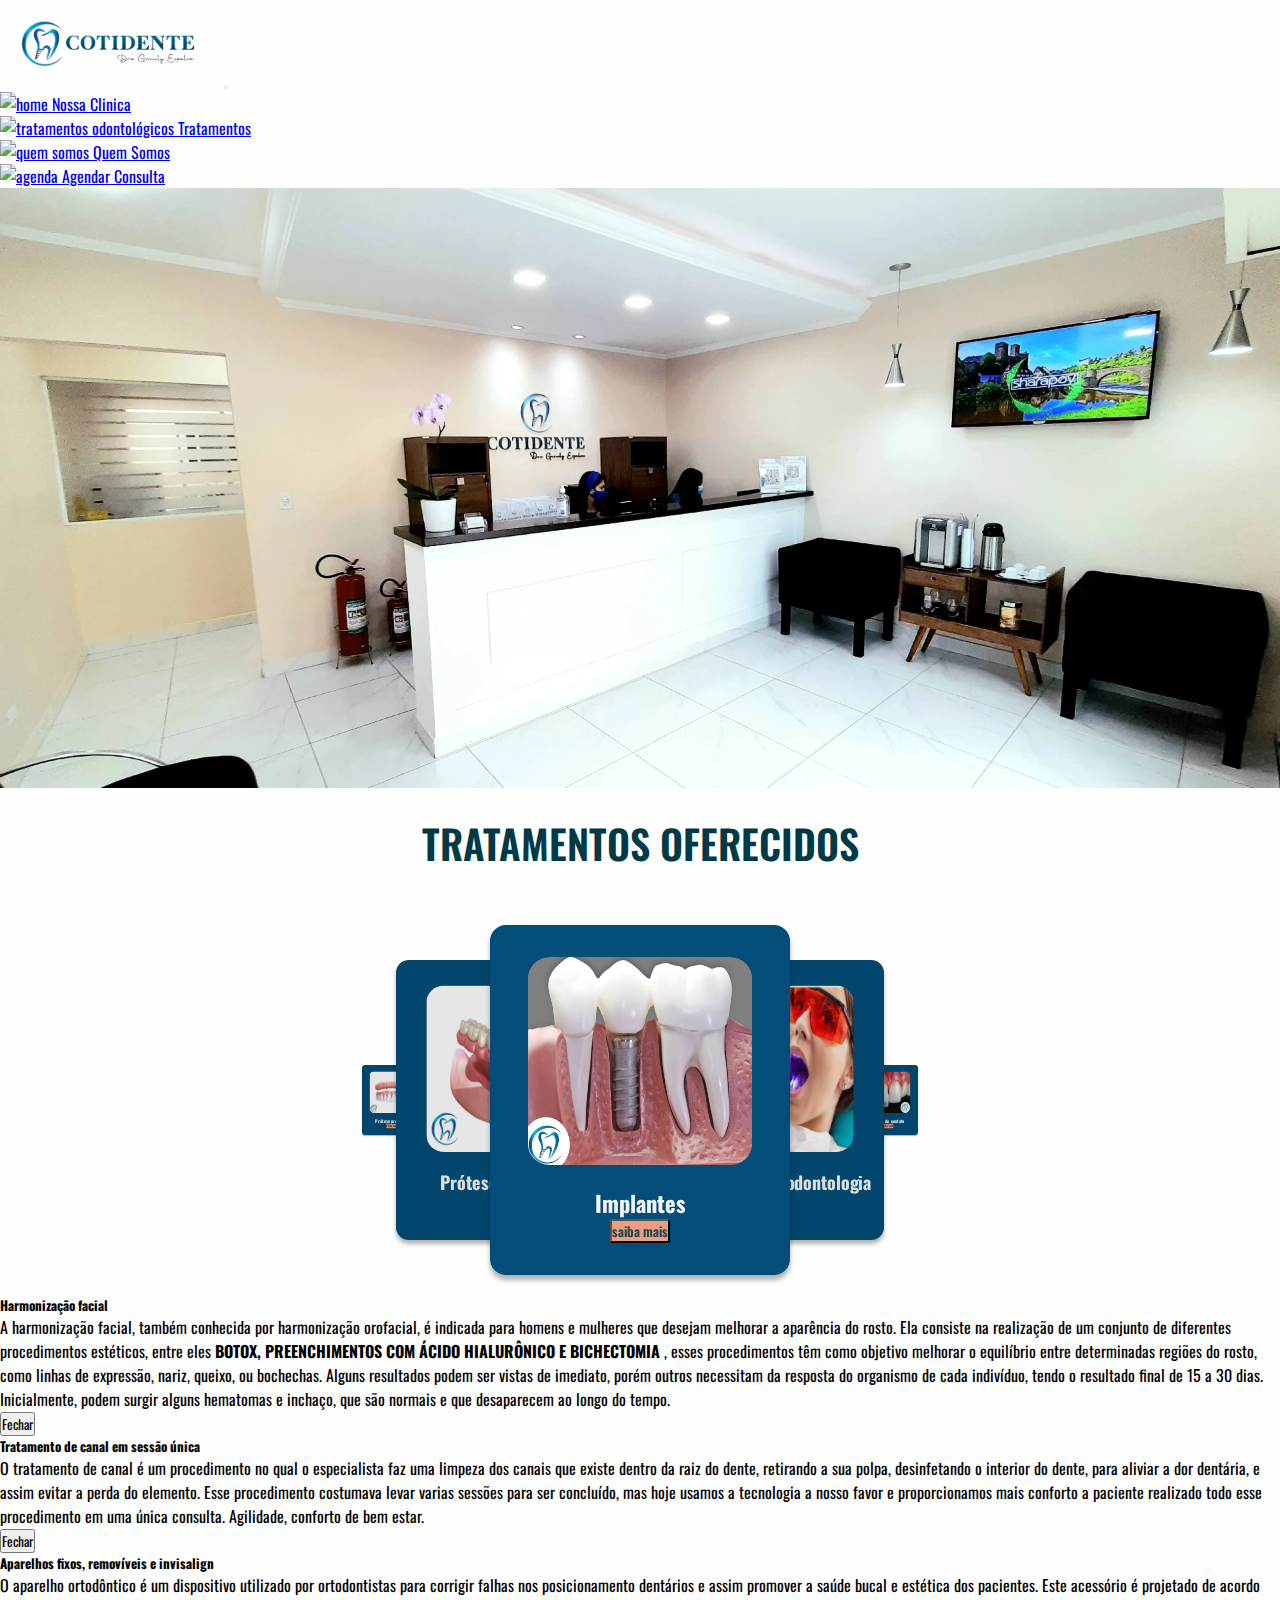
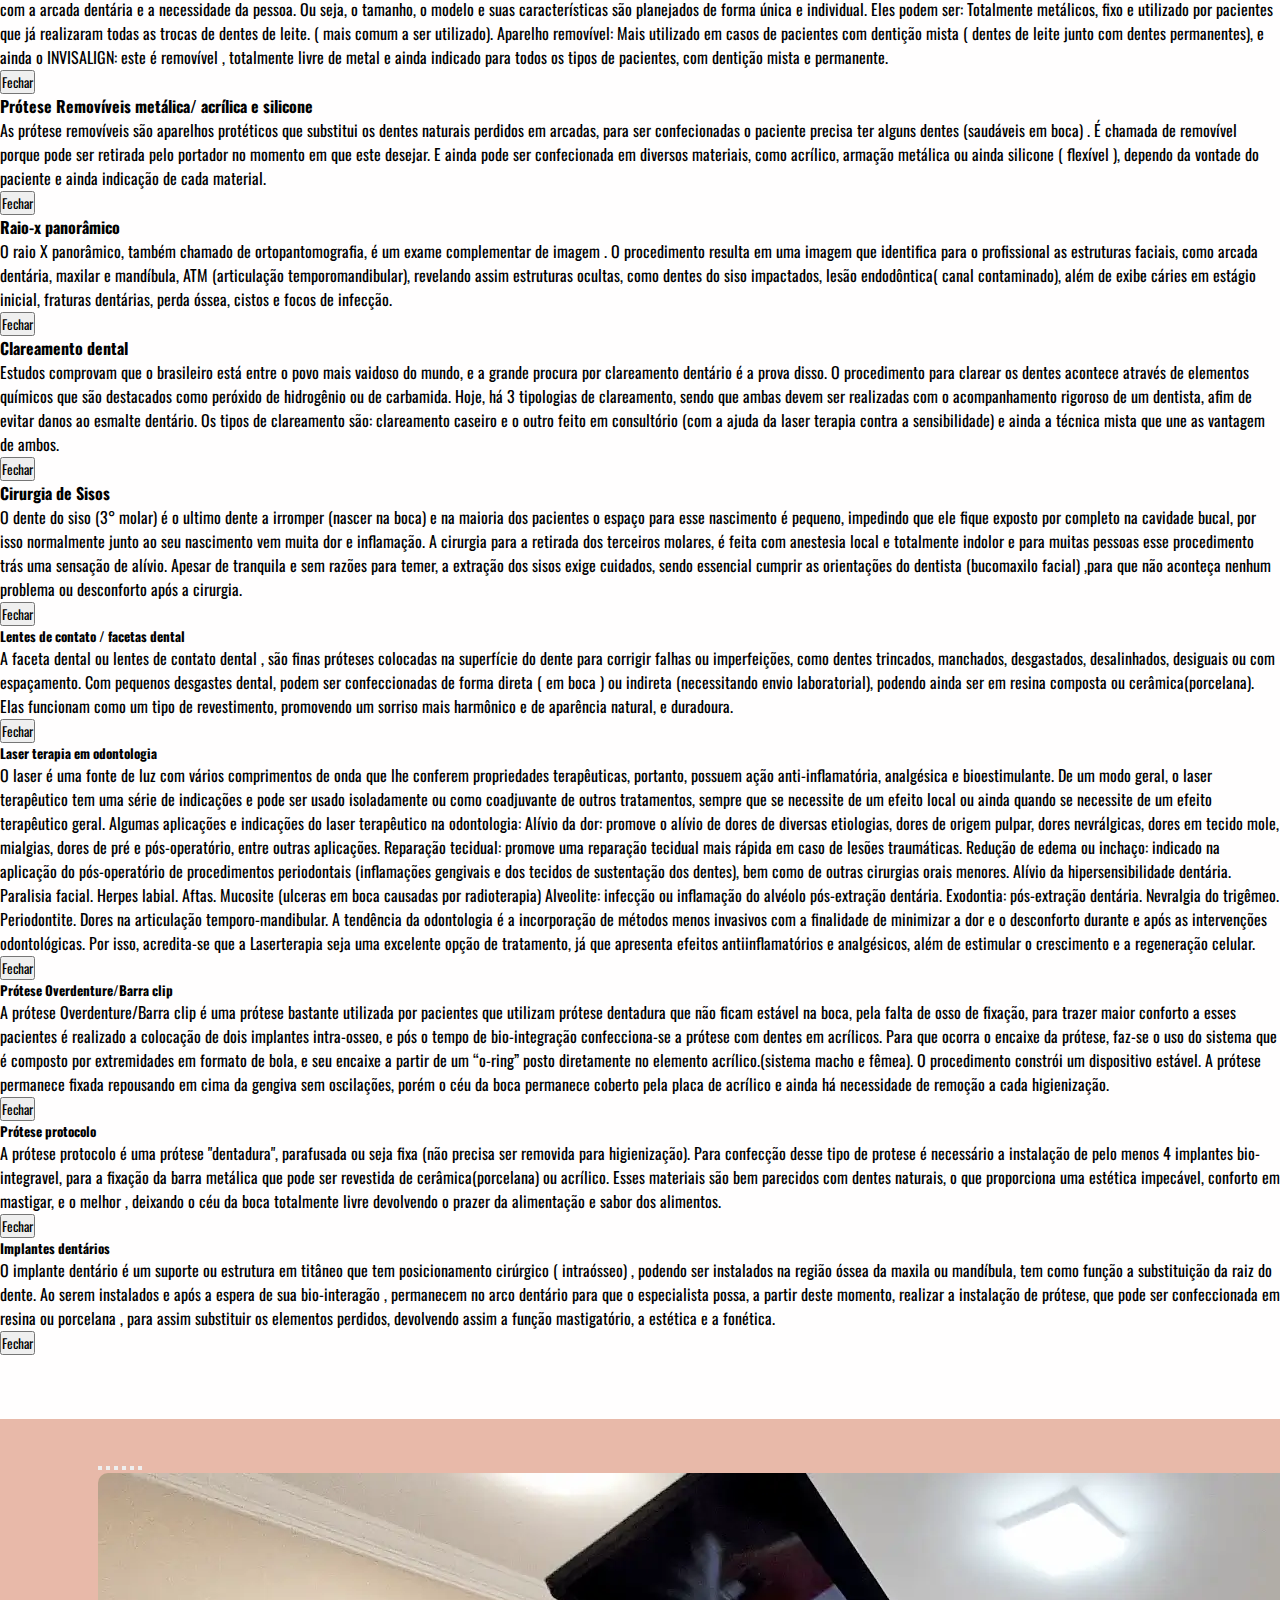
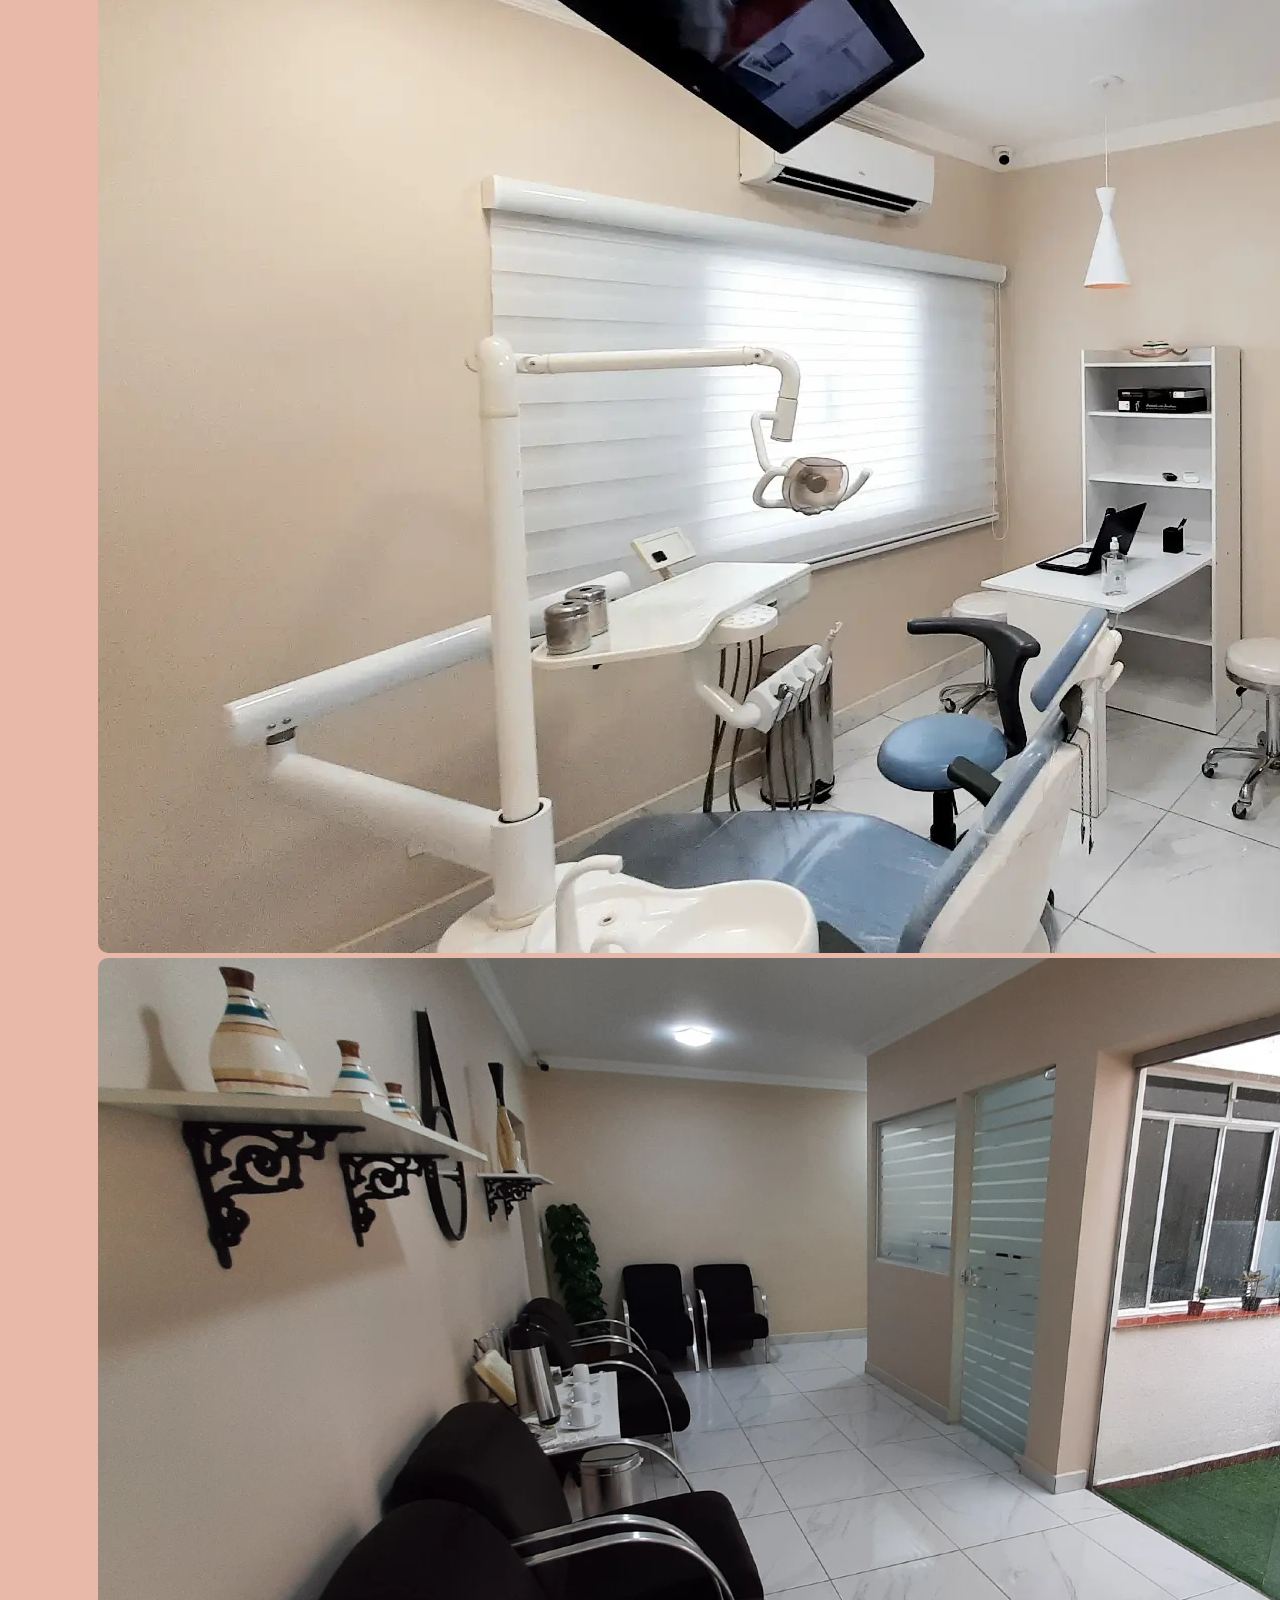
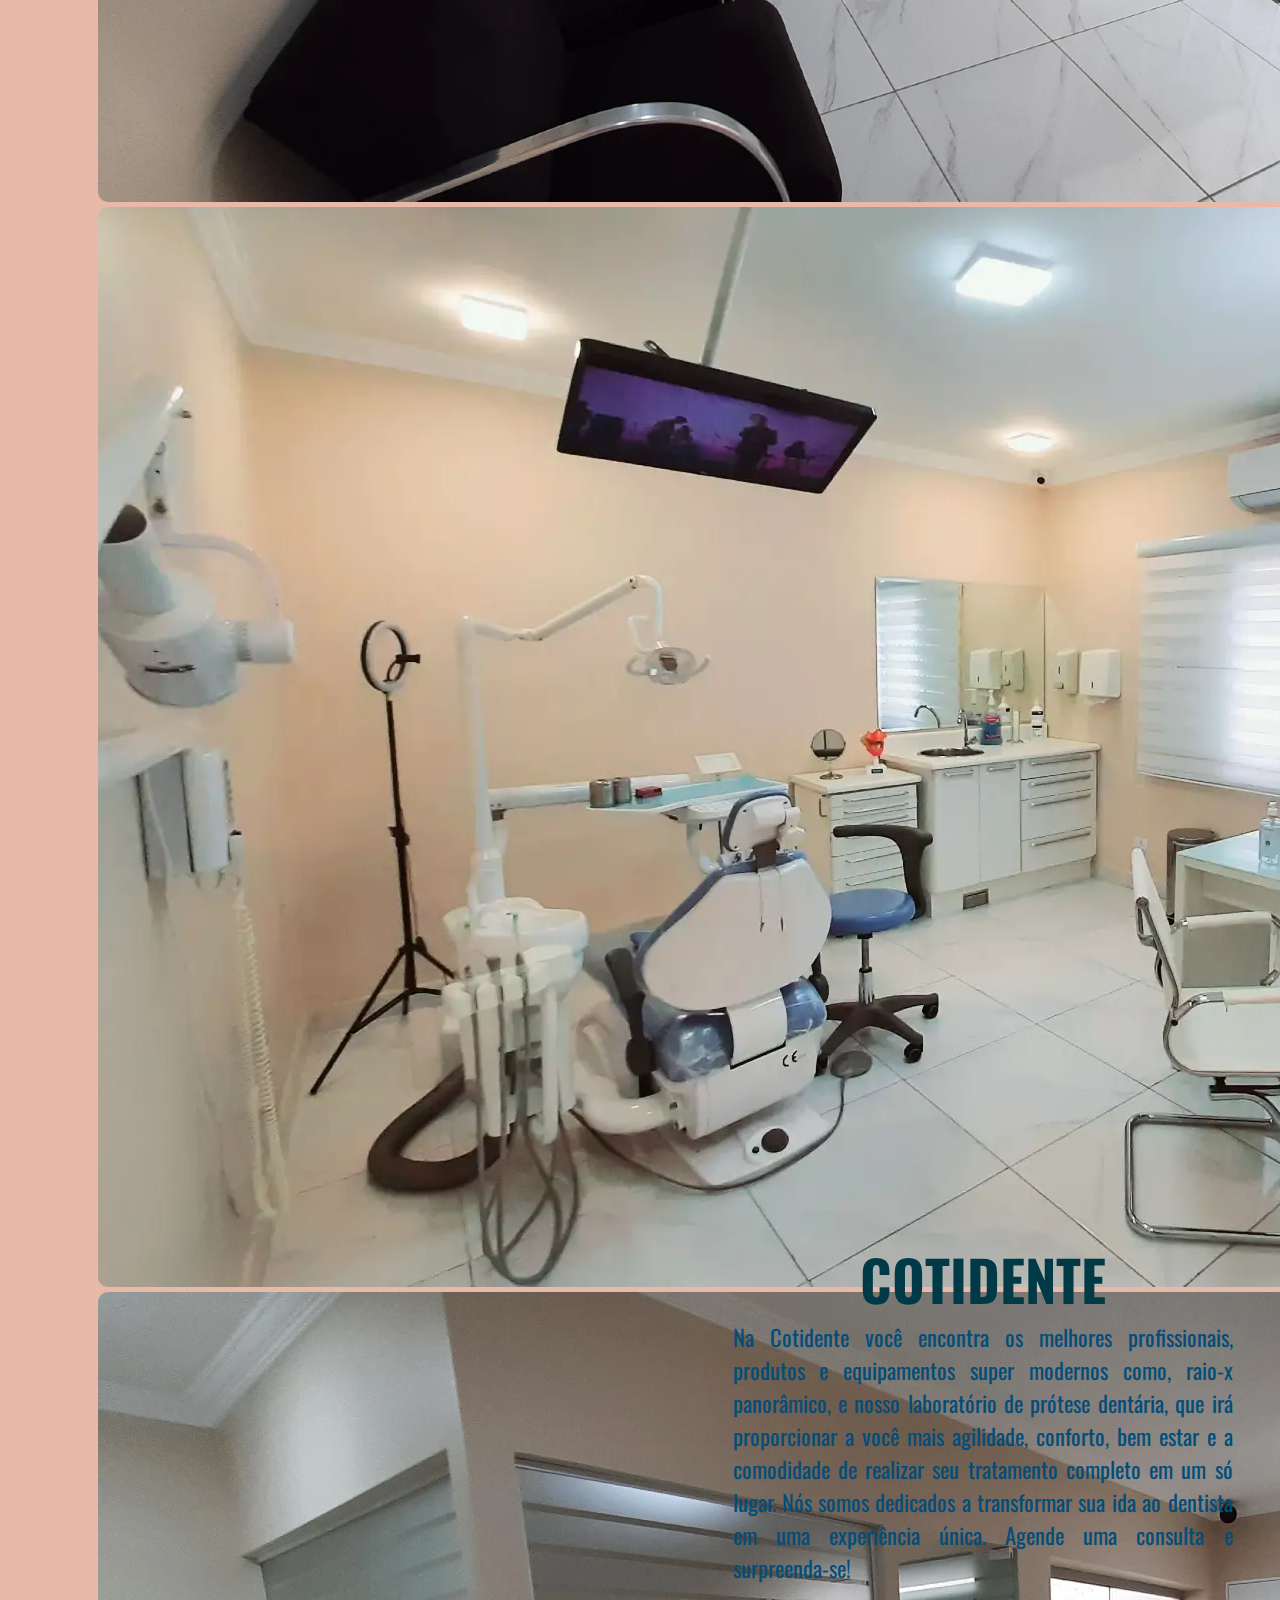
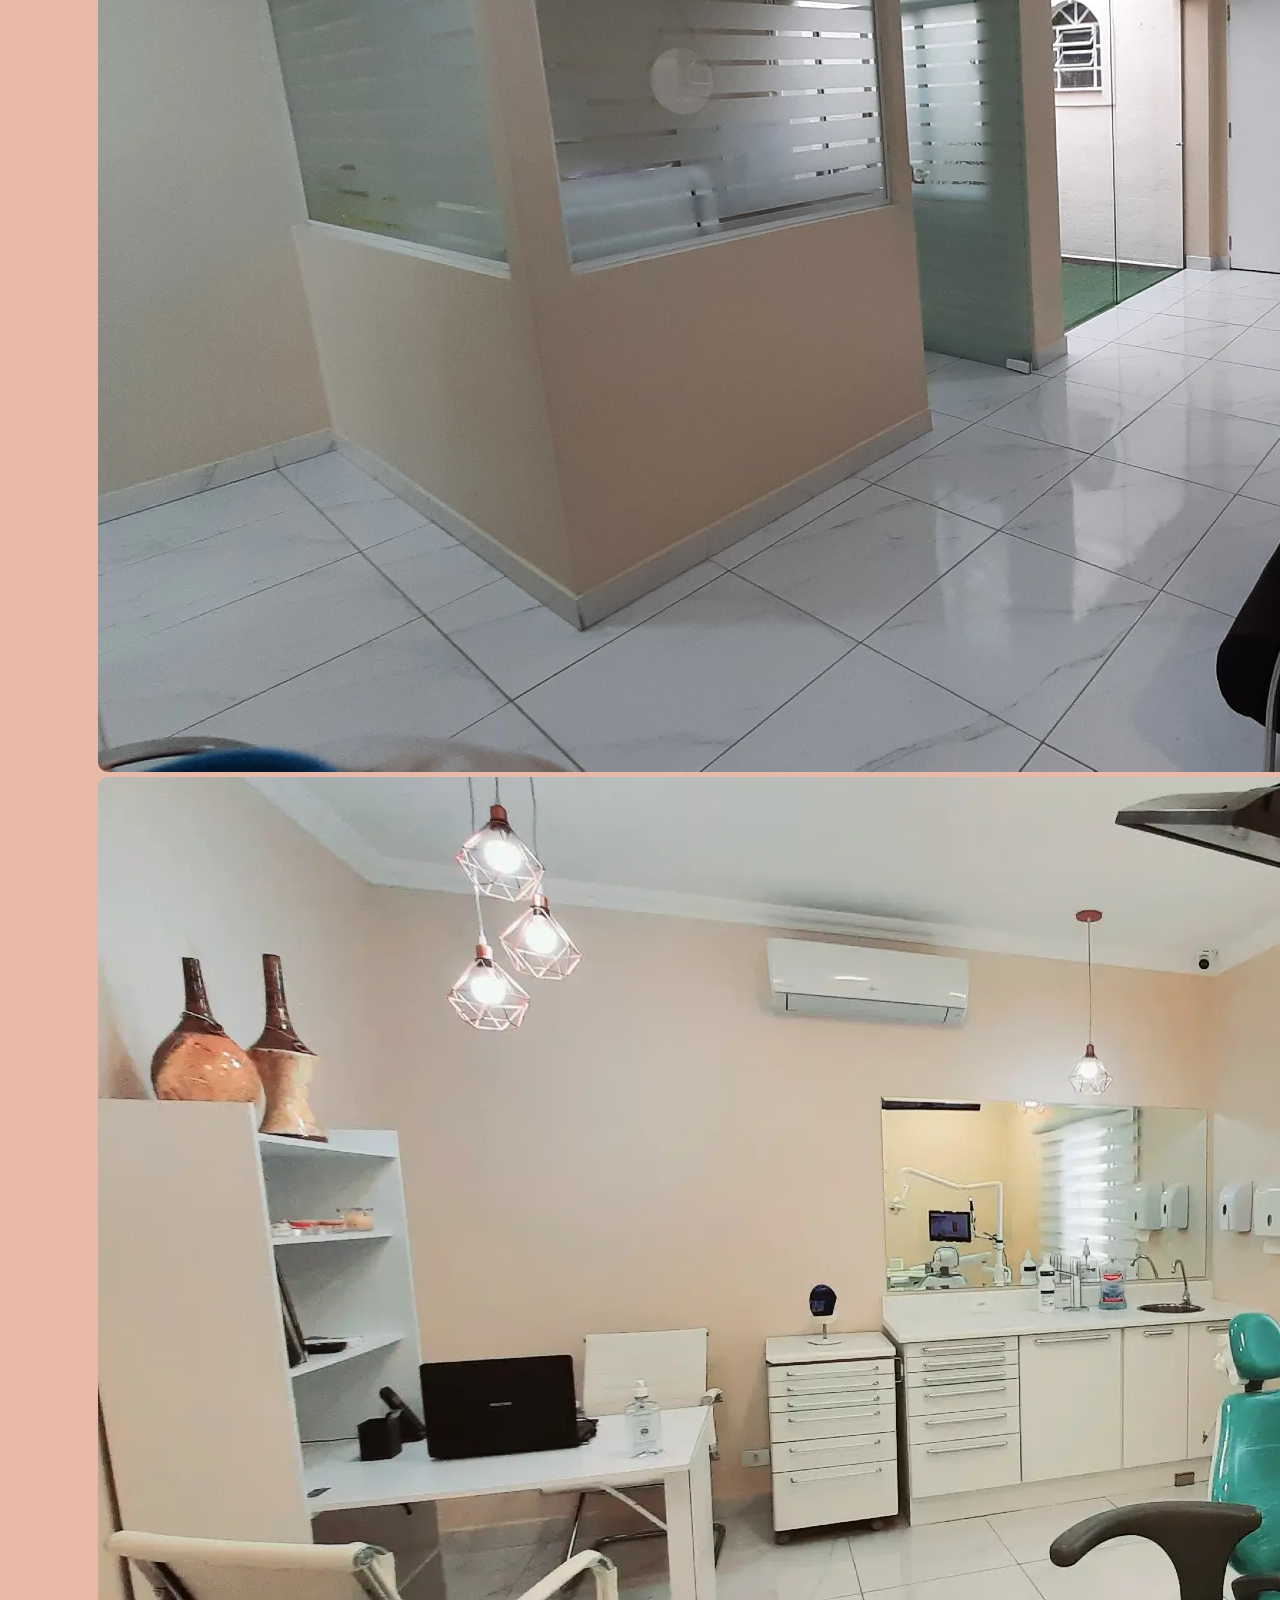
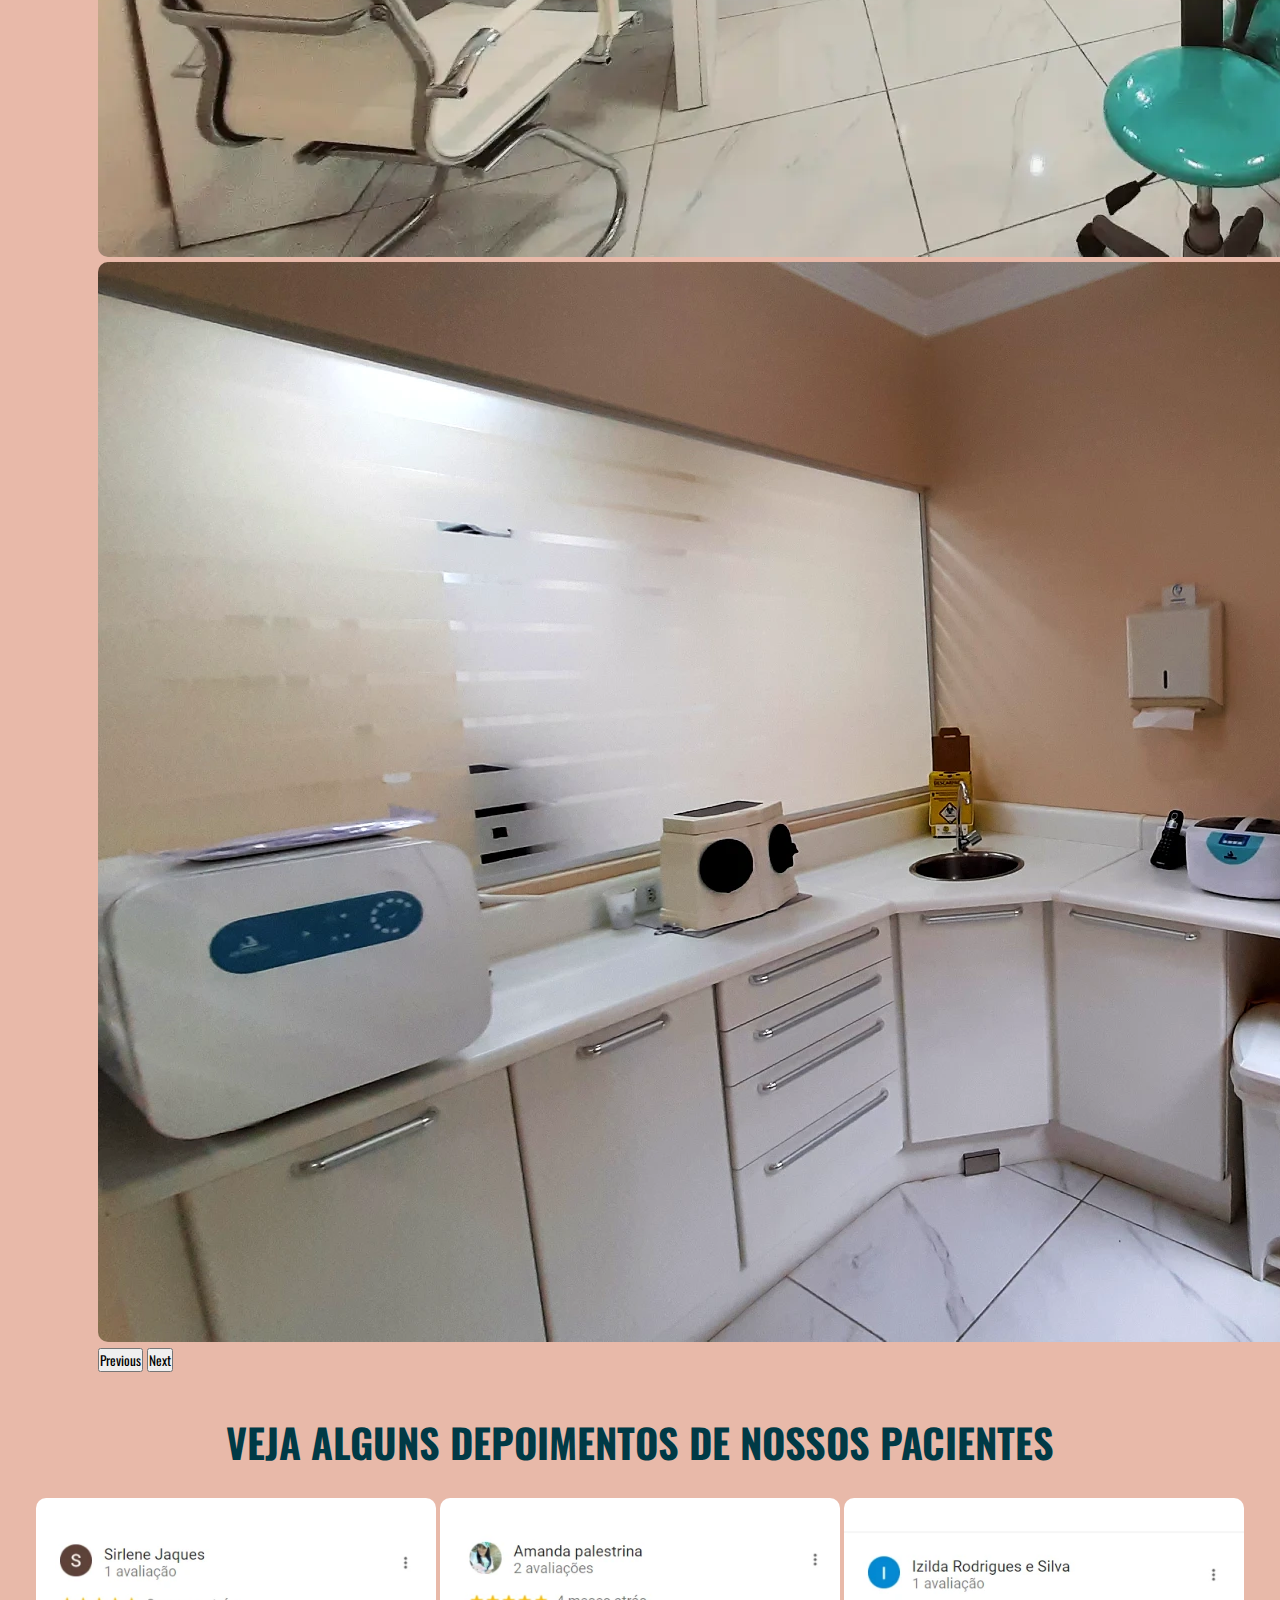
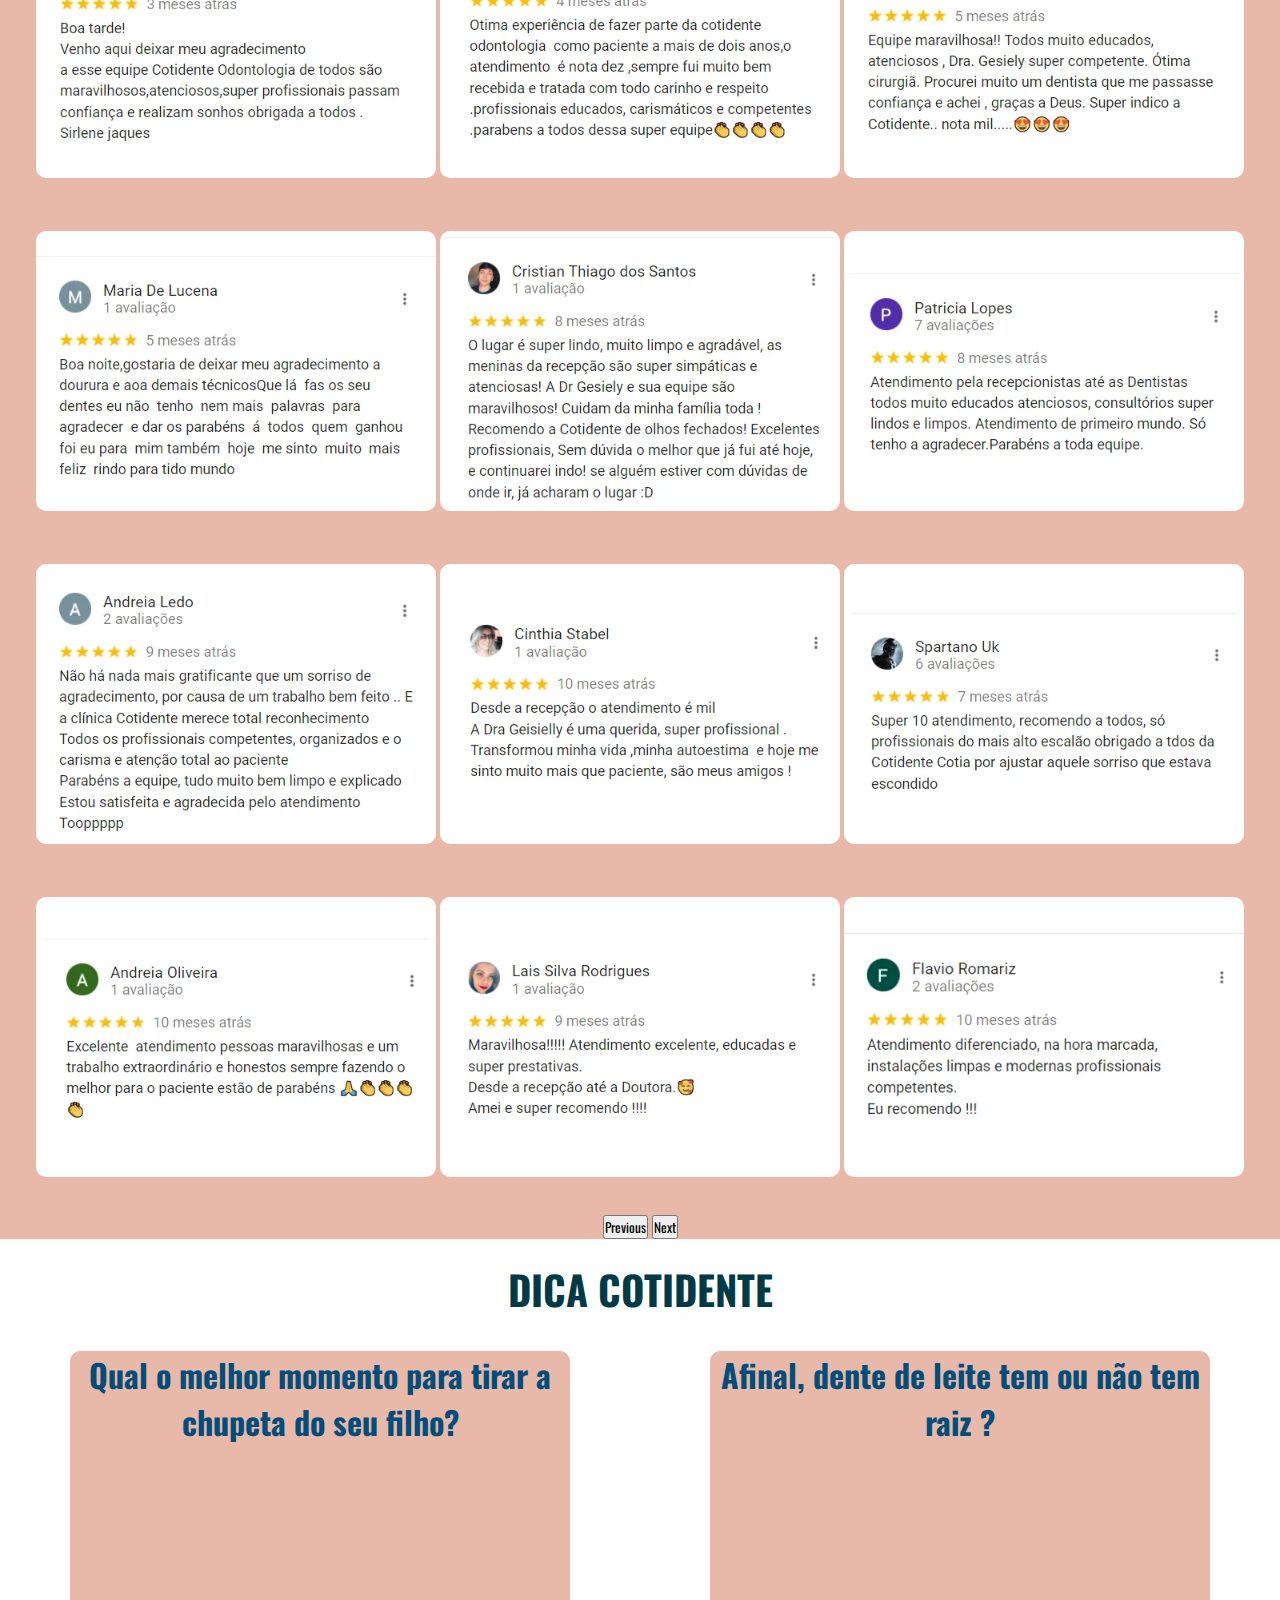
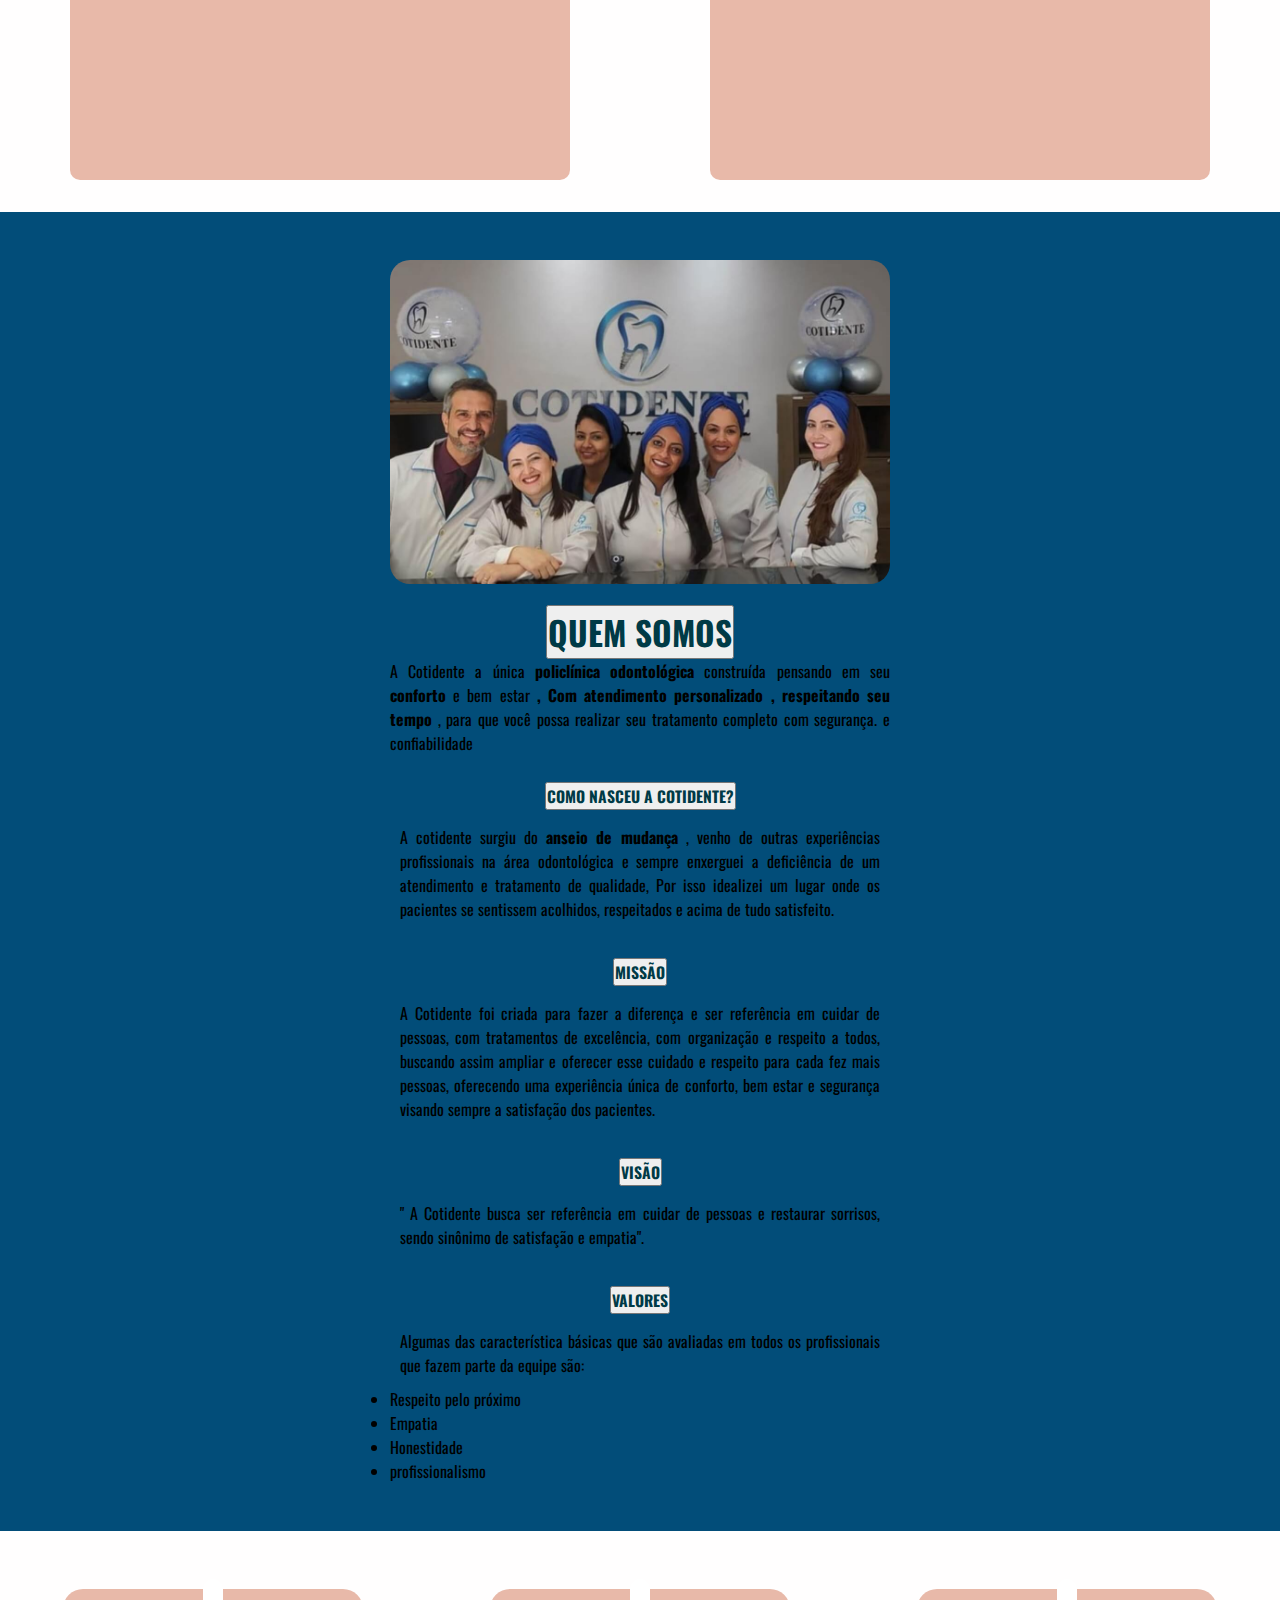
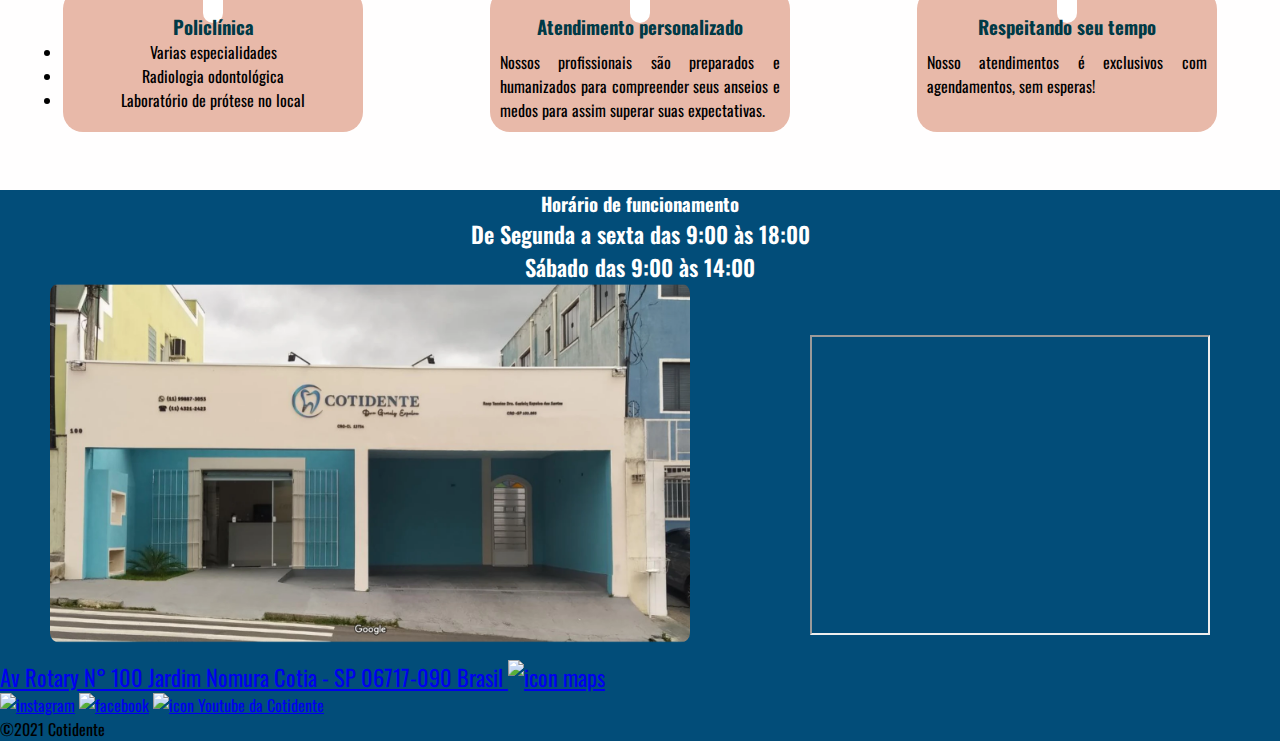
==== commit 4ac20e5f: "imgs leves com alt" ====
--- a/index.html
+++ b/index.html
@@ -114,7 +114,11 @@
   <main>
     <!-- banner -->
     <section class="banner">
-      <img src="img/20220103_121531 (1).jpg" alt="Receção Clínica odontológica Cotidente" class="imagem-principal">
+      <picture>
+        <source media="(max-width: 600px)" srcset="img/homeRecp2.webp">
+        <img src="img/homeRecp.webp" alt="Receção Clínica odontológica Cotidente" class="imagem-principal">
+      </picture>
+      
       <!-- <div class="nome"> -->
       <!-- <img src="img/logoowebp.webp" class="logo-banner" alt="">
         <h1 class="fonte-titulo">CLÍNICA COTIDENTE</h1>
@@ -652,7 +656,7 @@
 
       <article class="sobre-cotidente">
         <h2>COTIDENTE</h2>
-        <p>Na Cotidente você encontra os melhores profissionais, produtos e equipamentos super modernos como, raio-x panorâmico e nosso laboratório de prótese dentária, que irá proporcionar a você mais agilidade, conforto, bem estar e a comodidade de realizar seu tratamento completo em um só lugar. Nós somos dedicados a transformar sua ida ao dentista em uma experiência única. Agende uma consulta e surpreenda-se!</p>
+        <p>Na Cotidente você encontra os melhores profissionais, produtos e equipamentos super modernos como, raio-x panorâmico, e nosso laboratório de prótese dentária, que irá proporcionar a você mais agilidade, conforto, bem estar e a comodidade de realizar seu tratamento completo em um só lugar. Nós somos dedicados a transformar sua ida ao dentista em uma experiência única. Agende uma consulta e surpreenda-se!</p>
       </article>
     </section>
 
@@ -661,19 +665,45 @@
       <div id="carouselExampleInterval" class="carousel slide" data-bs-ride="carousel">
         <div class="carousel-inner">
           <div class="carousel-item active" data-bs-interval="10000">
-            <img class="imagem-depoimento sem-foto" src="img/depoimentos/7.PNG" alt="Depoimento ">
-            <img class="imagem-depoimento sem-foto" src="img/depoimentos/1.PNG" alt="Depoimento">
-            <img class="imagem-depoimento" src="img/depoimentos/3.PNG" alt="Depoimento">
+            <img class="imagem-depoimento sem-foto" src="img/depoimentos/depoimento1.webp" alt="Boa tarde!
+            Venho aqui deixar meu agradecimento
+            a esse equipe Cotidente Odontologia de todos são maravilhosos,atenciosos,super profissionais passam confiança e realizam sonhos obrigada a todos .
+            Sirlene jaques">
+
+            <img class="imagem-depoimento sem-foto" src="img/depoimentos/depoimento2.webp" alt="Otima experiência de fazer parte da cotidente odontologia  como paciente a mais de dois anos,o atendimento  é nota dez ,sempre fui muito bem recebida e tratada com todo carinho e respeito  .profissionais educados, carismáticos e competentes .parabens a todos dessa super equipe👏👏👏👏">
+
+            <img class="imagem-depoimento" src="img/depoimentos/depoimento3.webp" alt="Equipe maravilhosa!! Todos muito educados, atenciosos , Dra. Gesiely super competente. Ótima cirurgiã. Procurei muito um dentista que me passasse confiança e achei , graças a Deus. Super indico a Cotidente.. nota mil.....😍😍😍
+            ">
           </div>
           <div class="carousel-item" data-bs-interval="2000">
-            <img class="imagem-depoimento sem-foto" src="img/depoimentos/8.PNG" alt="Depoimento">
-            <img class="imagem-depoimento sem-foto" src="img/depoimentos/3.PNG" alt="Depoimento">
-            <img class="imagem-depoimento " src="img/depoimentos/4.PNG" alt="Depoimento">
+            <img class="imagem-depoimento sem-foto" src="img/depoimentos/depoimento4.webp" alt="Boa noite,gostaria de deixar meu agradecimento a dourura e aoa demais técnicosQue lá  fas os seu dentes eu não  tenho  nem mais  palavras  para agradecer  e dar os parabéns  á  todos  quem  ganhou  foi eu para  mim também  hoje  me sinto  muito  mais  feliz  rindo para tido mundo">
+
+            <img class="imagem-depoimento sem-foto" src="img/depoimentos/depoimento5.webp" alt="O lugar é super lindo, muito limpo e agradável, as meninas da recepção são super simpáticas e atenciosas! A Dr Gesiely e sua equipe são maravilhosos! Cuidam da minha família toda ! Recomendo a Cotidente de olhos fechados! Excelentes profissionais, Sem dúvida o melhor que já fui até hoje, e continuarei indo! se alguém estiver com dúvidas de onde ir, já acharam o lugar :D">
+
+            <img class="imagem-depoimento " src="img/depoimentos/depoimento6.webp" alt="Atendimento pela recepcionistas até as Dentistas todos muito educados atenciosos, consultórios super lindos e limpos. Atendimento de primeiro mundo. Só tenho a agradecer.Parabéns a toda equipe.">
+
           </div>
           <div class="carousel-item">
-            <img class="imagem-depoimento sem-foto" src="img/depoimentos/5.PNG" alt="Depoimento">
-            <img class="imagem-depoimento sem-foto" src="img/depoimentos/3.PNG" alt="Depoimento">
-            <img class="imagem-depoimento" src="img/depoimentos/7.PNG" alt="Depoimento">
+            <img class="imagem-depoimento sem-foto" src="img/depoimentos/depoimento7.webp" alt="Não há nada mais gratificante que um sorriso de agradecimento, por causa de um trabalho bem feito .. E a clínica Cotidente merece total reconhecimento
+            Todos os profissionais competentes, organizados e o carisma e atenção total ao paciente
+            Parabéns a equipe, tudo muito bem limpo e explicado
+            Estou satisfeita e agradecida pelo atendimento
+            Tooppppp">
+
+            <img class="imagem-depoimento sem-foto" src="img/depoimentos/depoimento8.webp" alt="Desde a recepção o atendimento é mil
+            A Dra Geisielly é uma querida, super profissional . Transformou minha vida ,minha autoestima  e hoje me sinto muito mais que paciente, são meus amigos !">
+
+            <img class="imagem-depoimento" src="img/depoimentos/depoimento9.webp" alt="Depoimento">
+          </div>
+          <div class="carousel-item">
+            <img class="imagem-depoimento sem-foto" src="img/depoimentos/depoimento10.webp" alt="Excelente  atendimento pessoas maravilhosas e um trabalho extraordinário e honestos sempre fazendo o melhor para o paciente estão de parabéns 🙏👏👏👏👏">
+
+            <img class="imagem-depoimento sem-foto" src="img/depoimentos/depoimento11.webp" alt="Maravilhosa!!!!! Atendimento excelente, educadas e super prestativas.
+            Desde a recepção até a Doutora.🥰
+            Amei e super recomendo !!!!">
+
+            <img class="imagem-depoimento" src="img/depoimentos/depoimento12.webp" alt="Atendimento diferenciado, na hora marcada, instalações limpas e modernas profissionais competentes.
+            Eu recomendo !!!">
           </div>
         </div>
         <button class="carousel-control-prev" type="button" data-bs-target="#carouselExampleInterval"
--- a/style/clinica.css
+++ b/style/clinica.css
@@ -42,7 +42,7 @@
 .imagem-depoimento{
     /* padding-top: 5em; */
     max-width: 400px;
-    height: 230px   ;
+    height: 100%;
     border-radius: 10px;
     margin-top: 1em;
     margin-bottom: 2em;
--- a/style/media.css
+++ b/style/media.css
@@ -10,7 +10,7 @@
         display: none;
     } */
     .imagem-principal{
-        height: 300px;
+        height: 350px;
         object-fit: cover;
         object-position: center;
 }
@@ -51,7 +51,7 @@
     .imagem-depoimento{
         padding-top: 0em;
         width: 300px;
-        height: 150px;
+        height: 100%;
         
     }
     .diferencial{
@@ -94,4 +94,19 @@
     .local-link{
         margin-left: 0;
     }
+    .titulo-video {
+        font-size: 1.8em;
+    }
+    .titulo-card{
+        font-size: 2em;
+    }
+    .depoimento>h2 {
+        font-size: 2em;
+    }
+    h2.trata{
+        font-size: 2em;
+    }
+    h2{
+        font-size: 2em;
+    }
 }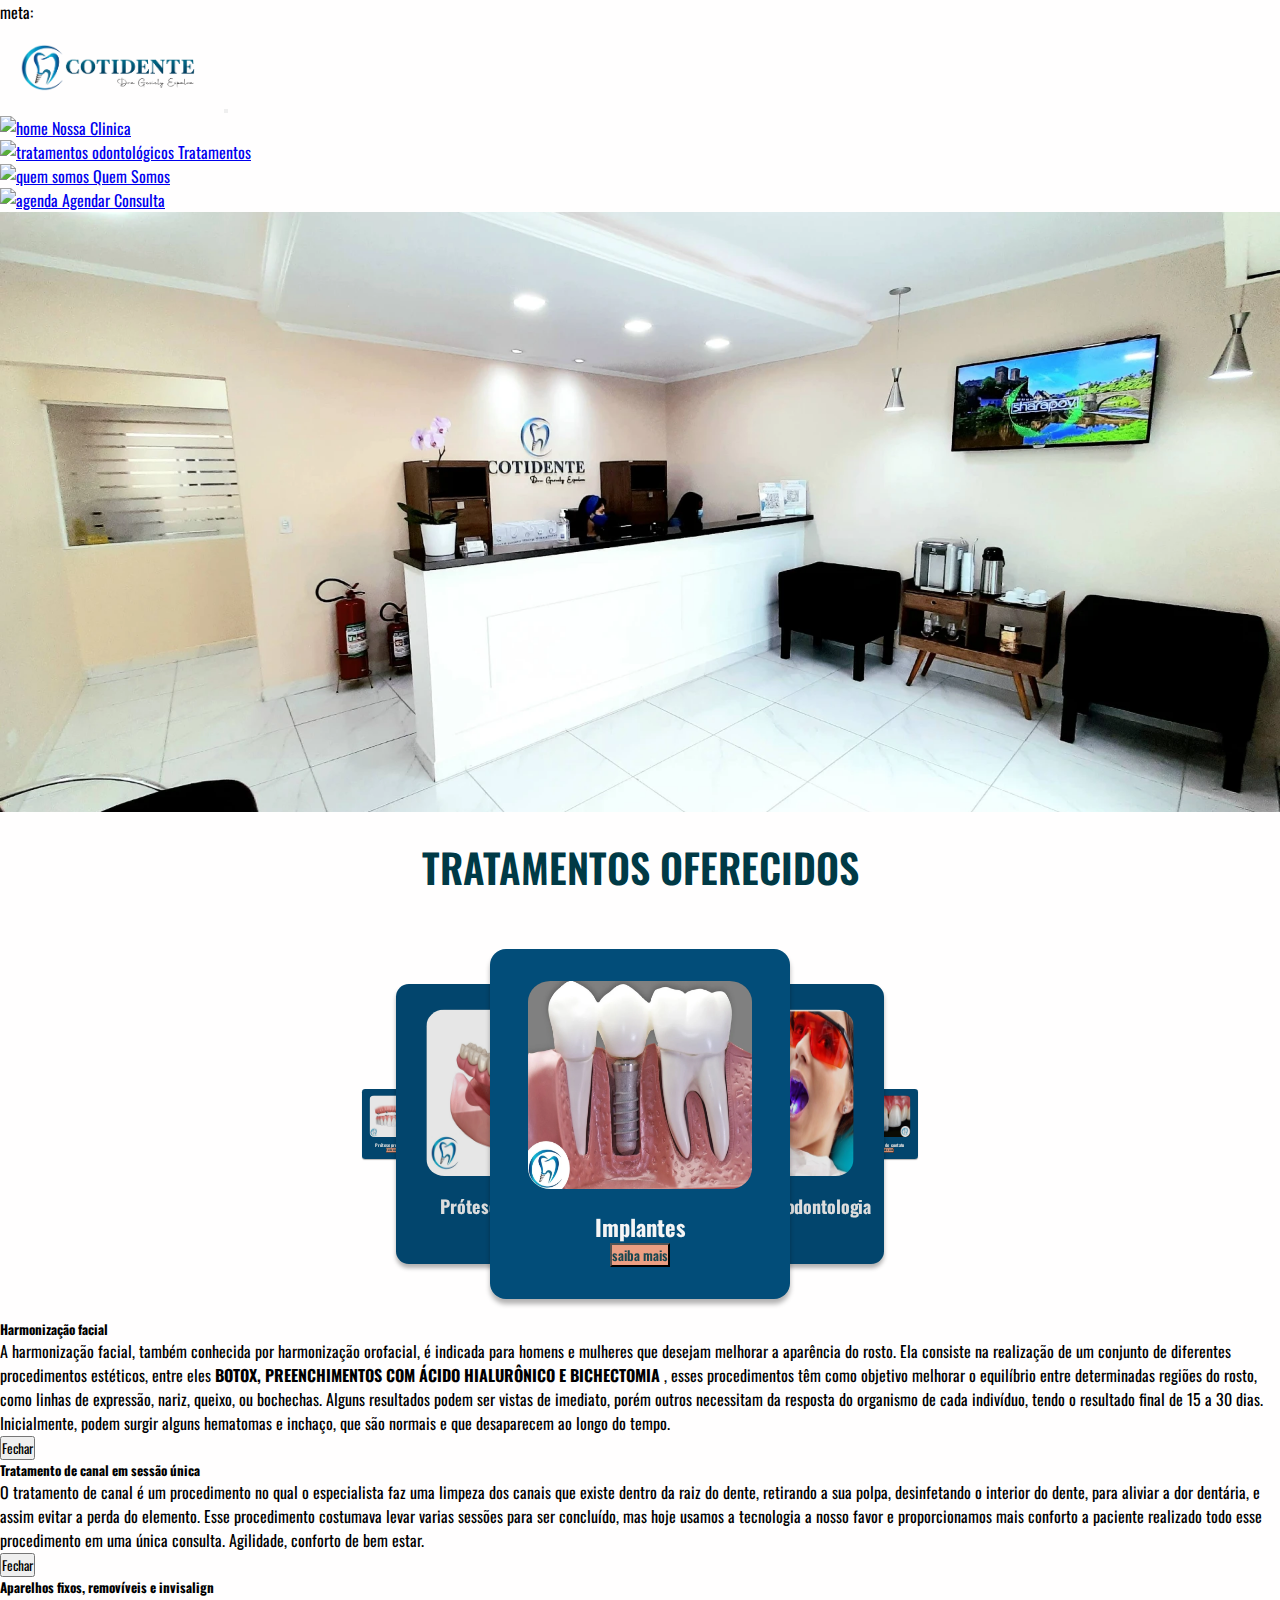
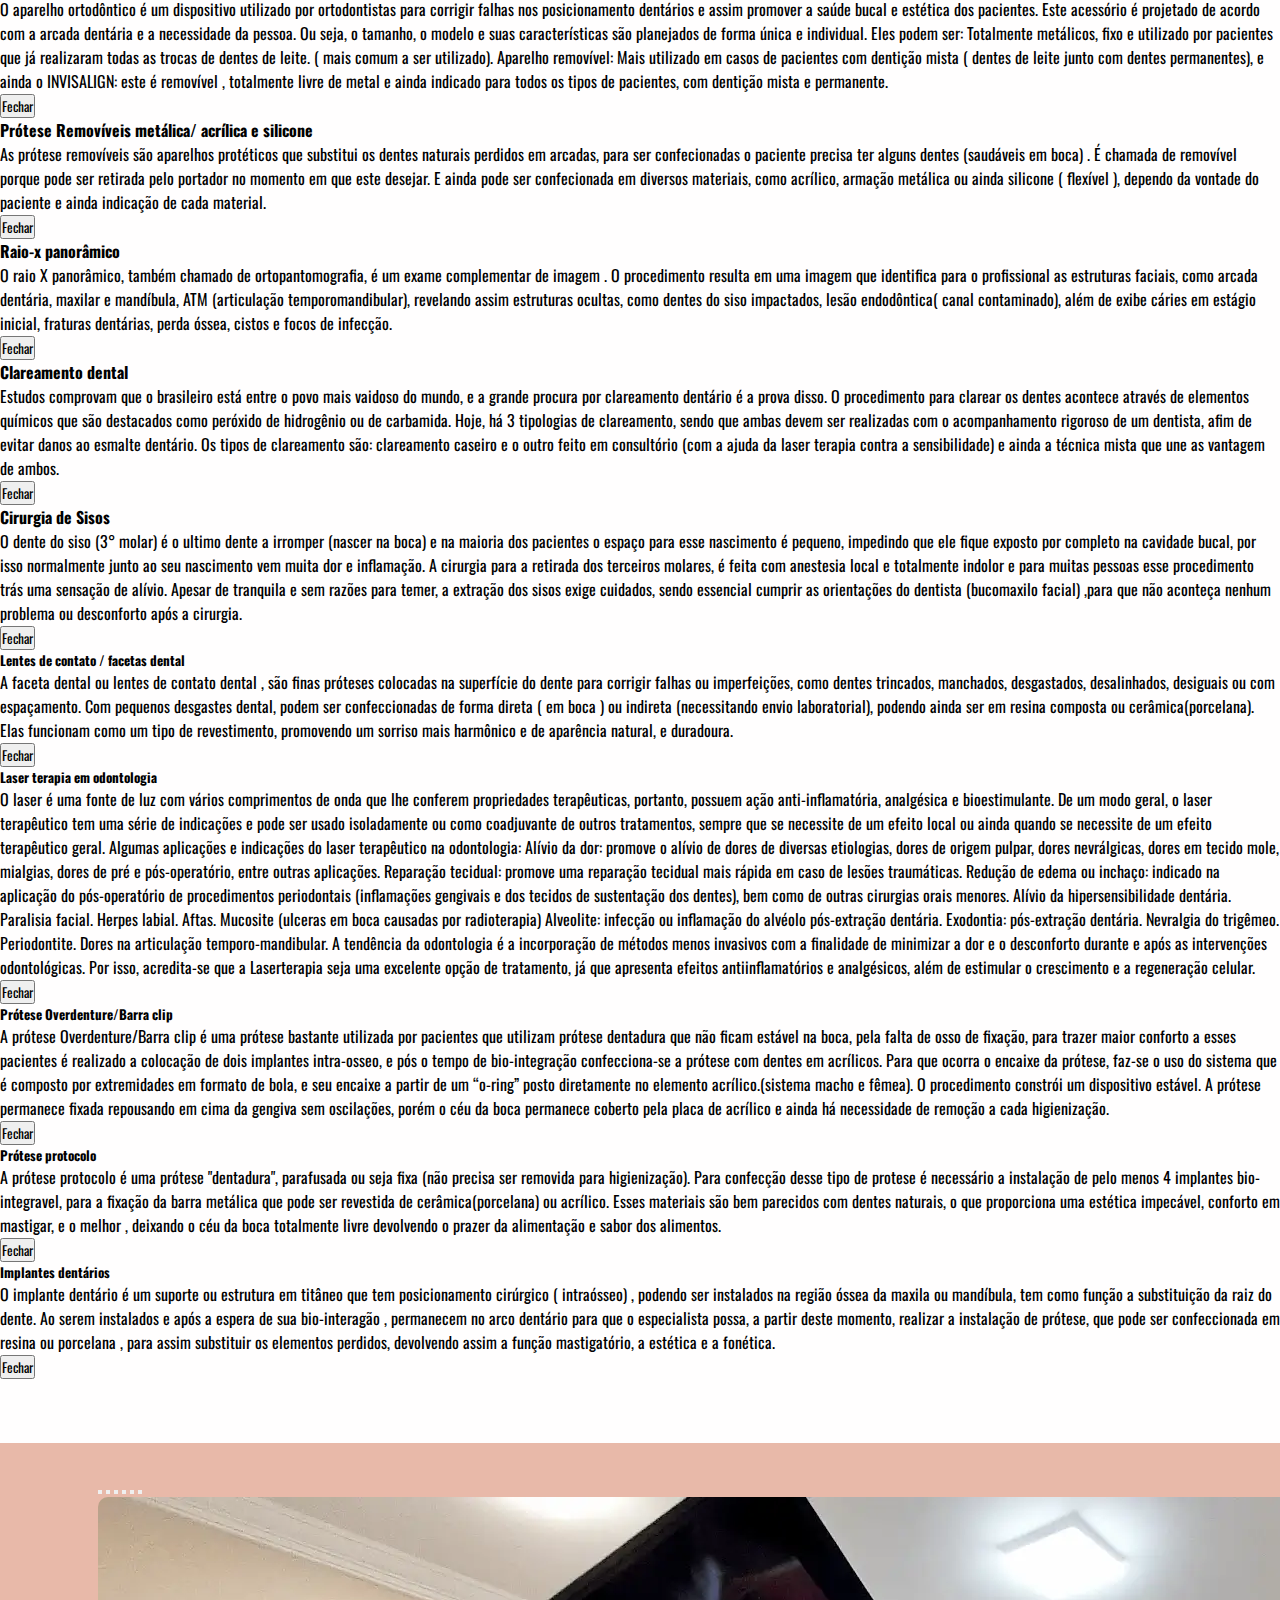
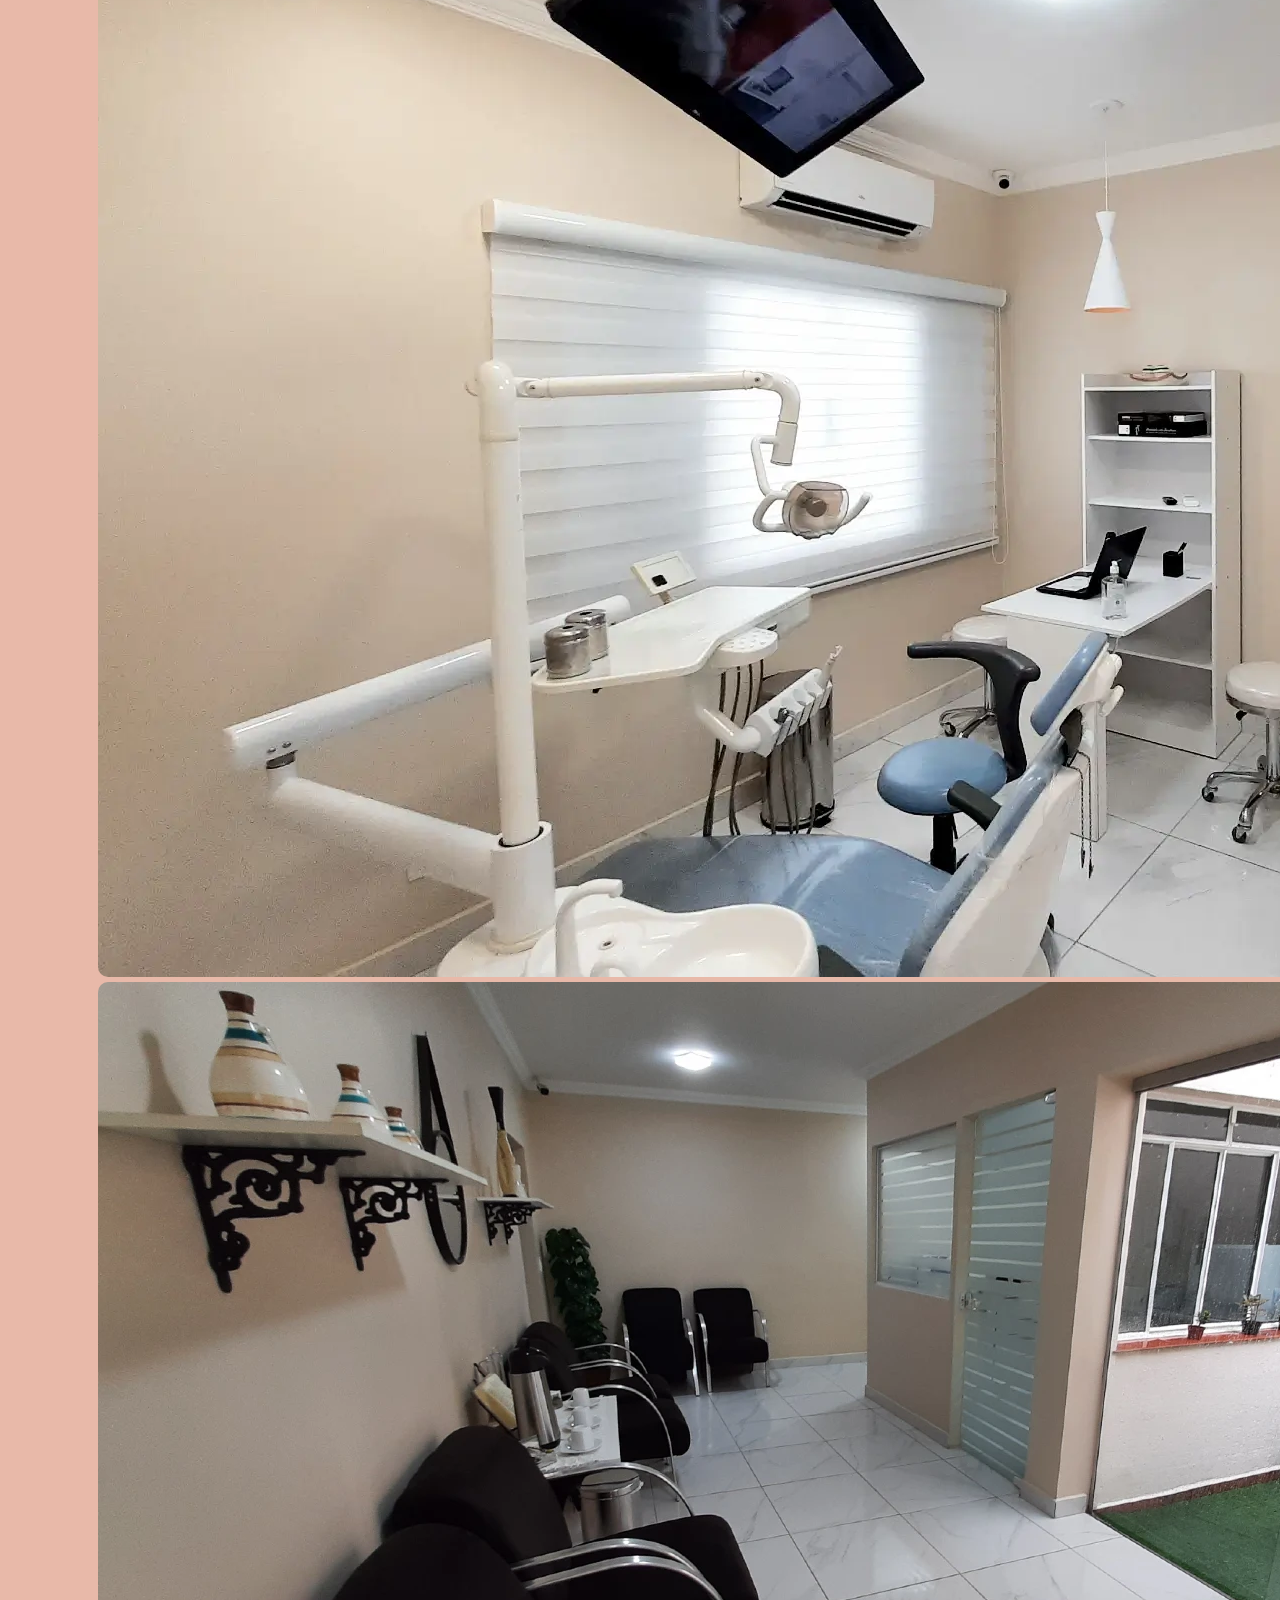
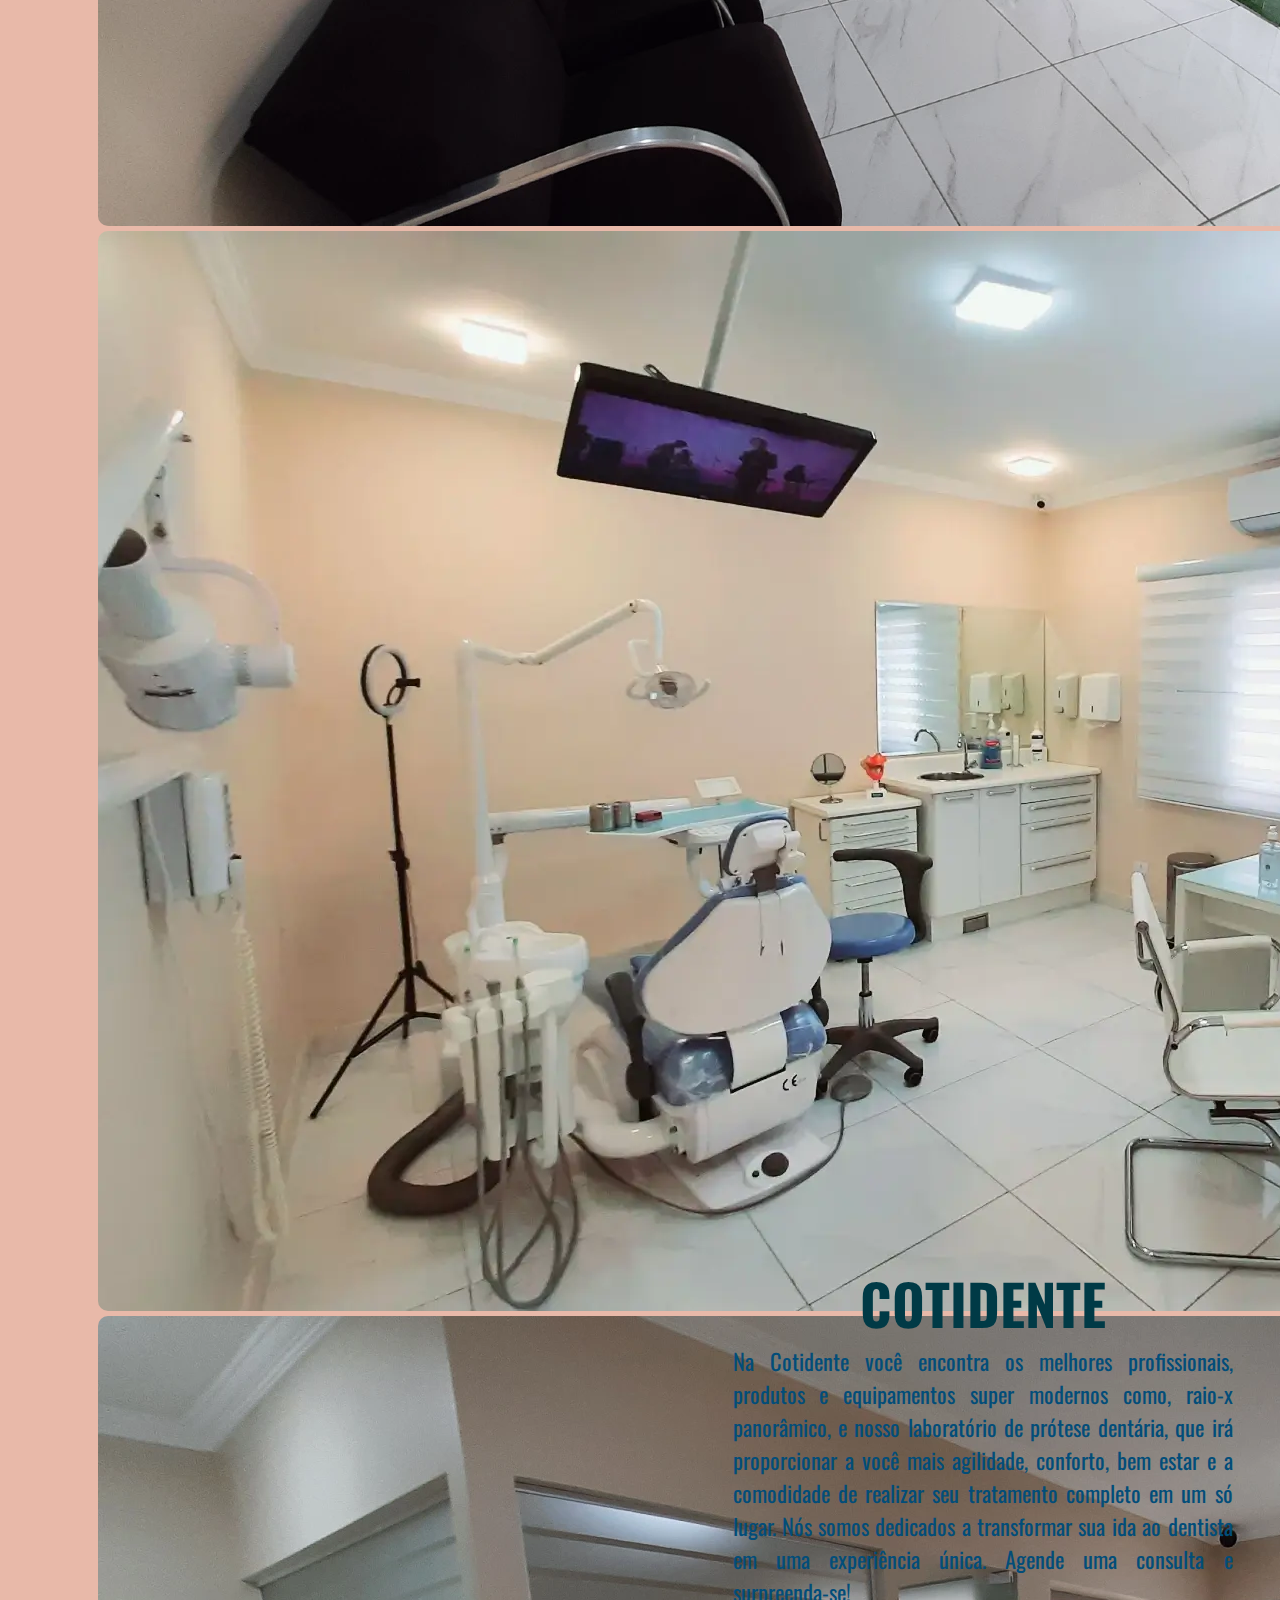
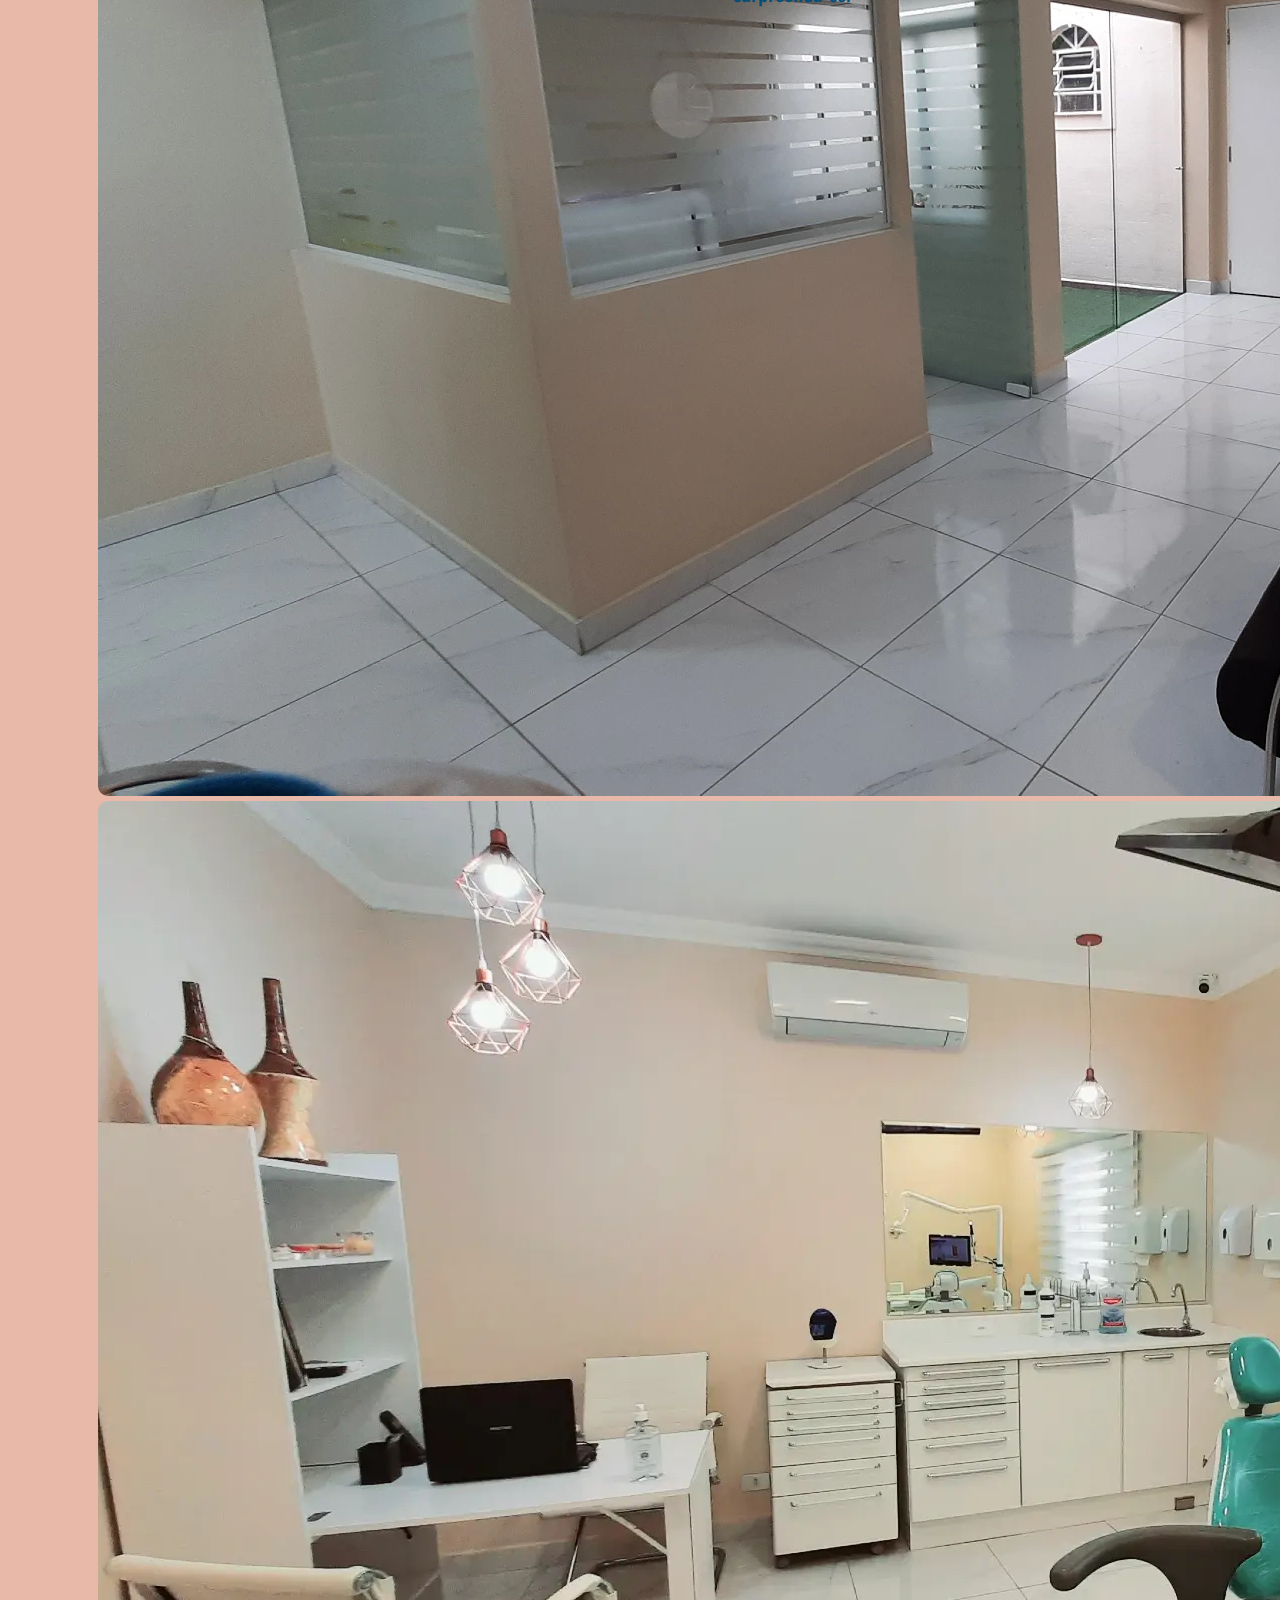
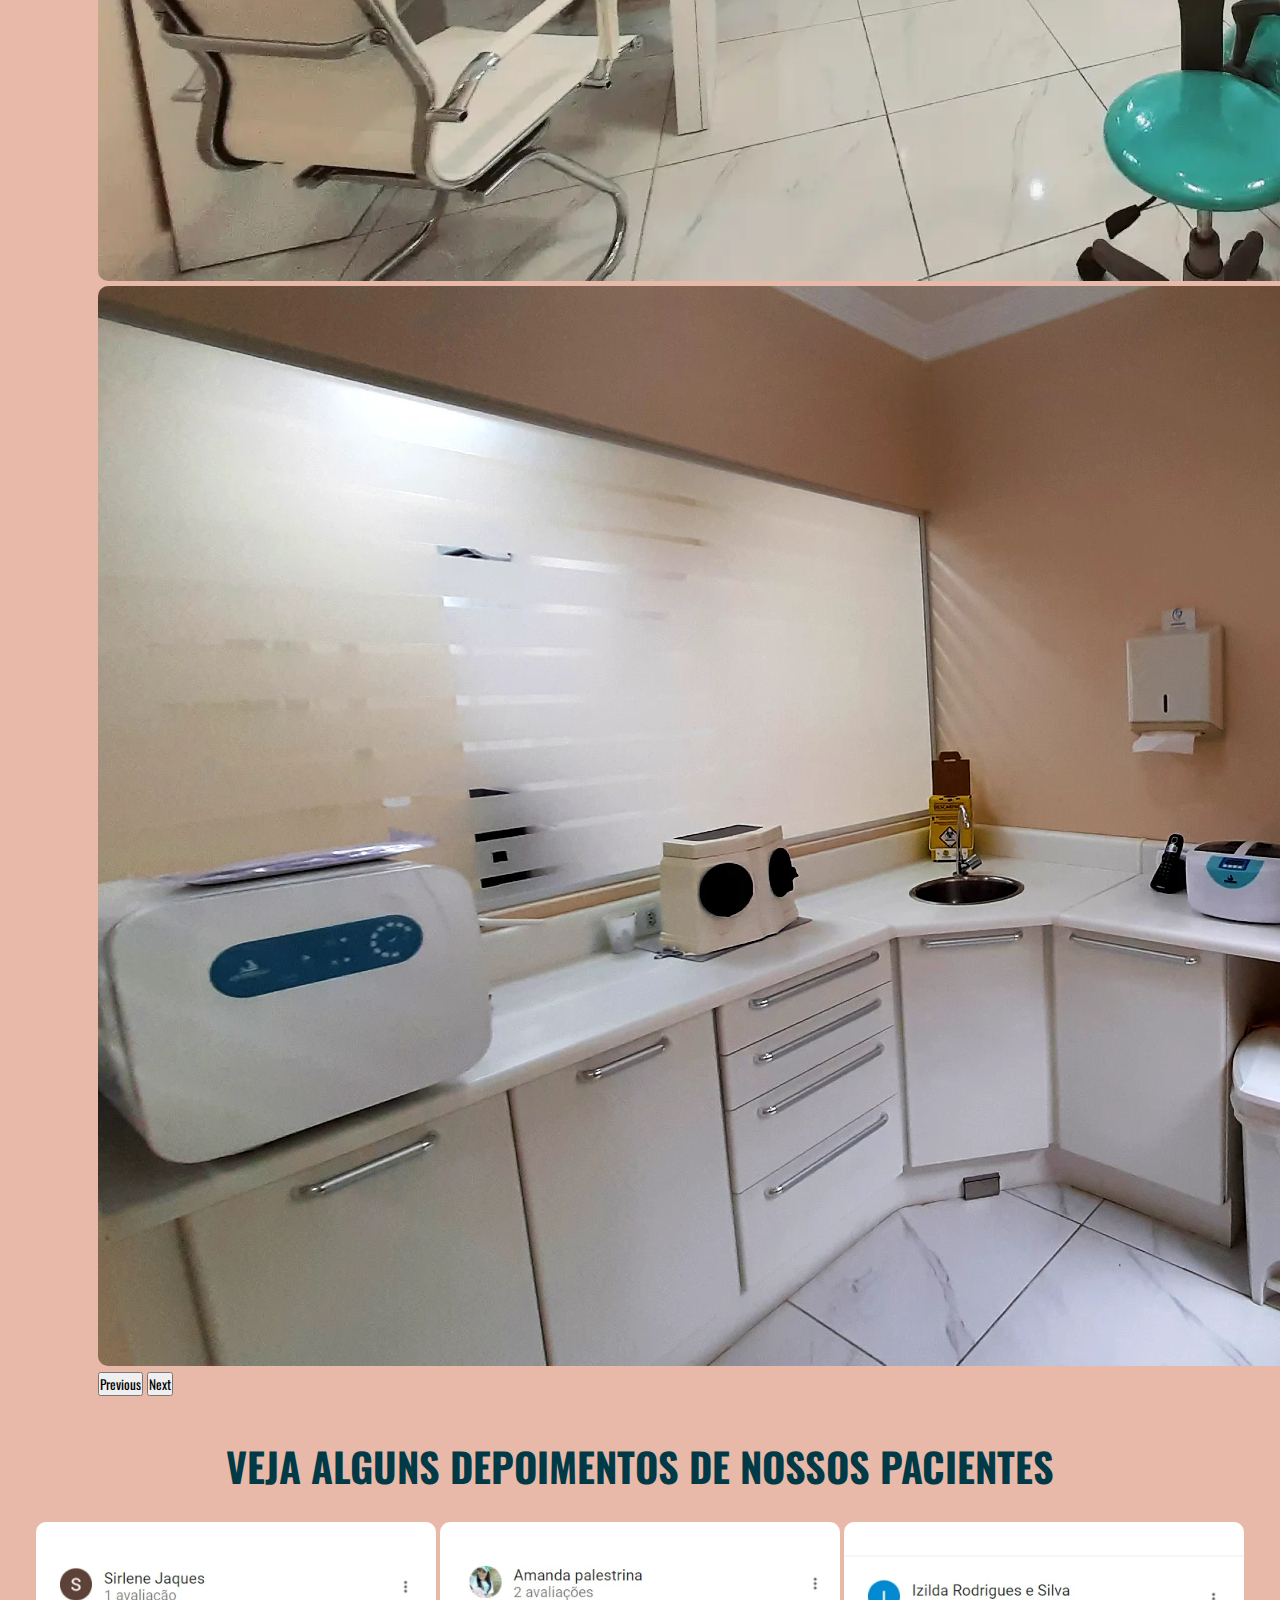
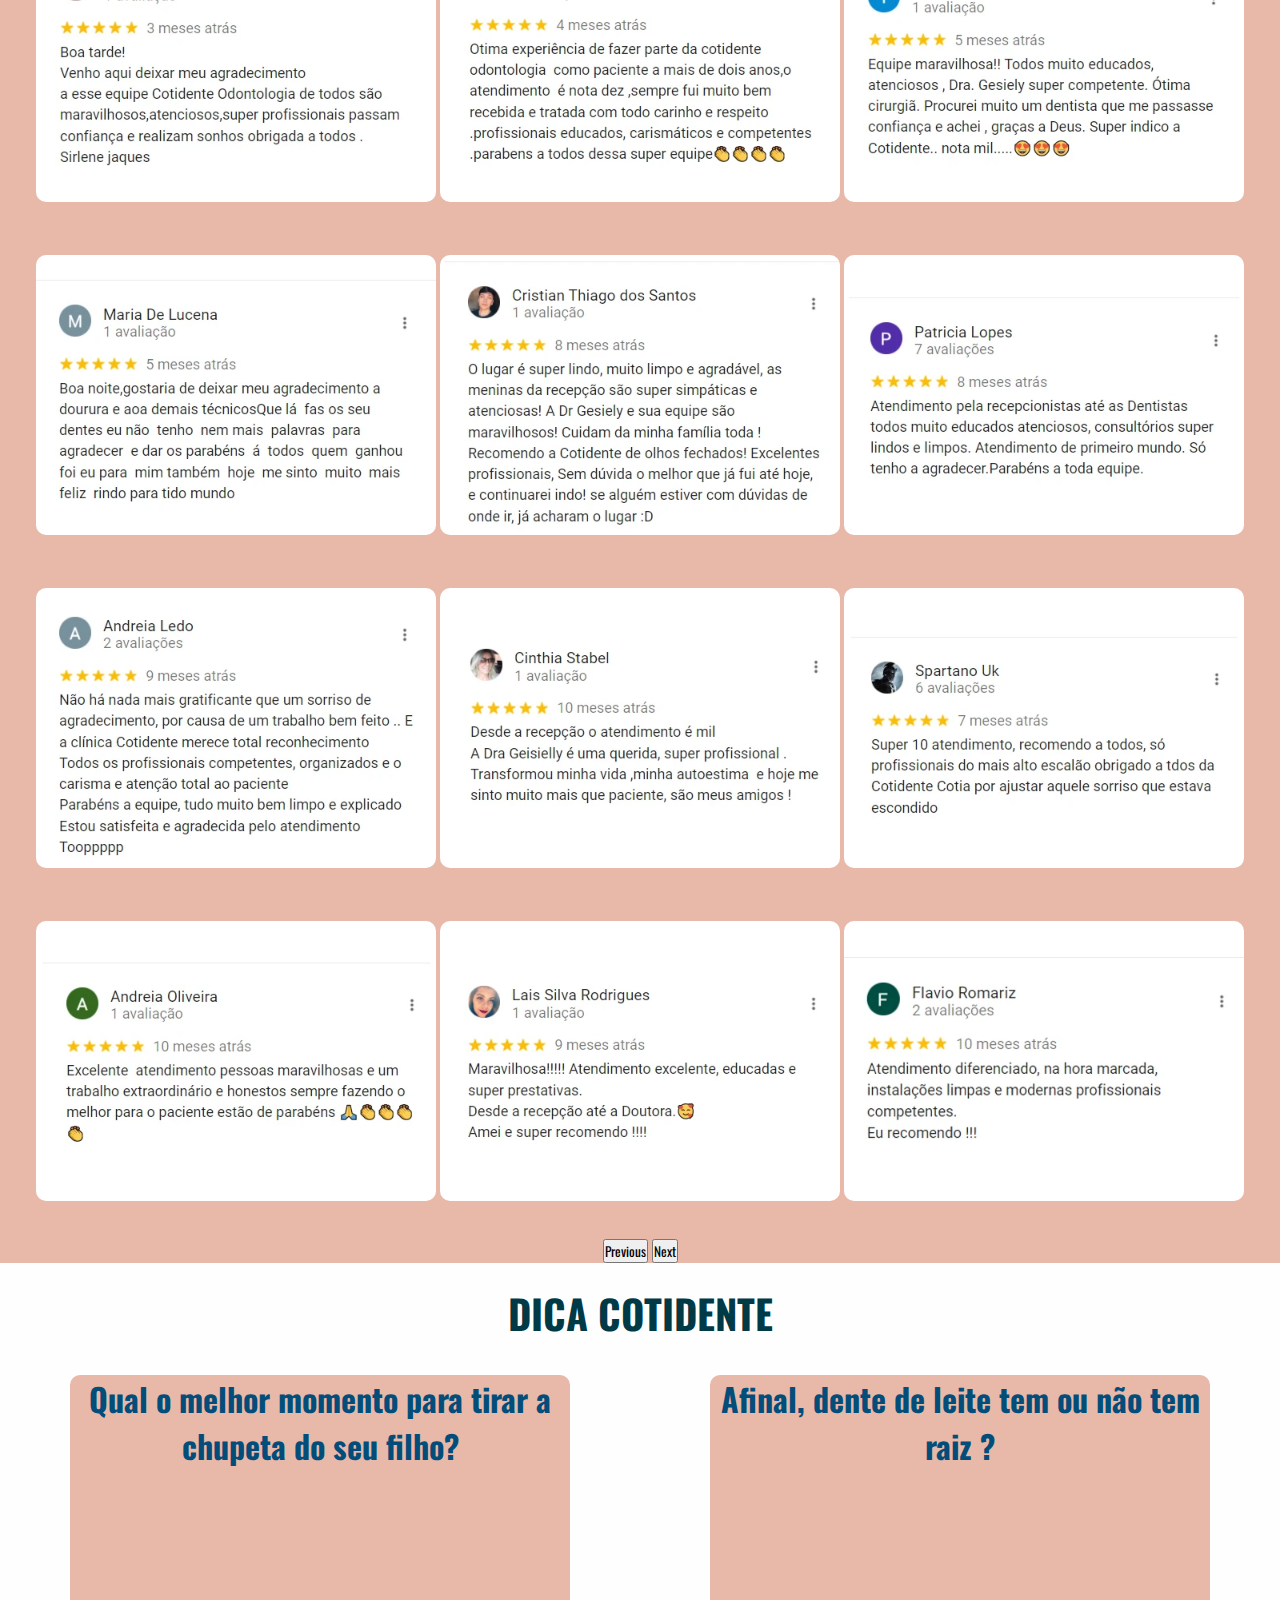
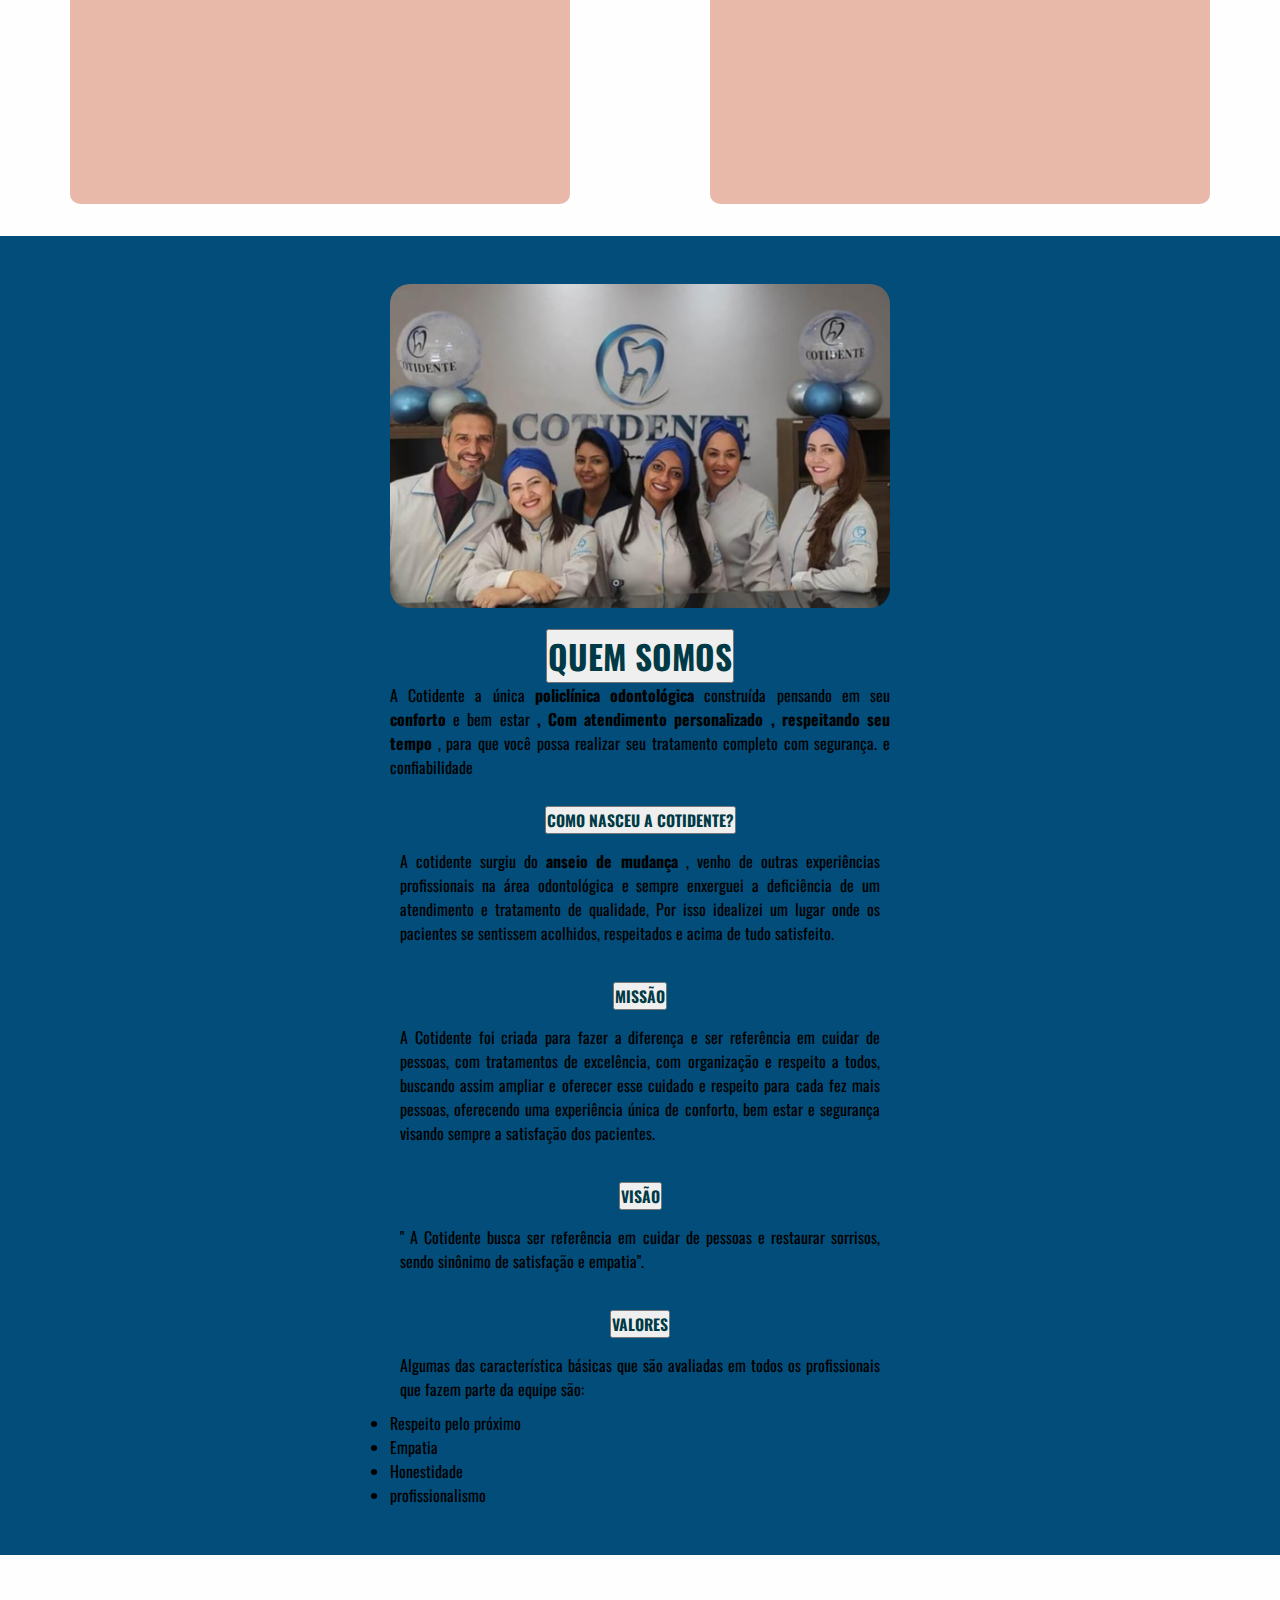
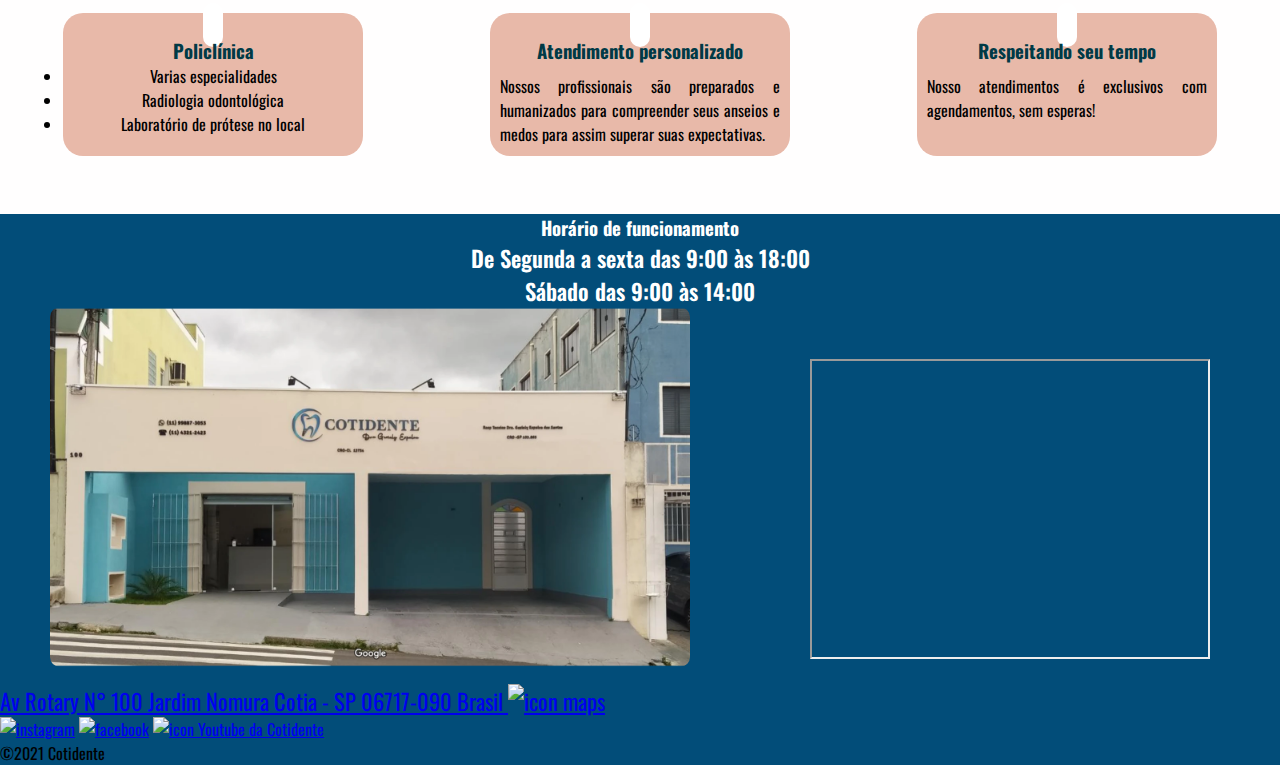
==== commit 6f1a33df: "Update index.html" ====
--- a/index.html
+++ b/index.html
@@ -14,21 +14,25 @@
   </script>
 
   <meta charset="utf-8">
+  <link rel="canonical" href="https://www.cotidente.com.br">
   <meta name="viewport" content="width=device-width, initial-scale=1">
   <meta name="description" content="Clínica Odontológica Cotidete, Dra Gesiely Espalva, Av Rotary N° 100 Jardim
     Nomura Cotia-SP 06717-090 Brasil">
   <meta name=“robots” content=“index”>
   <meta name="keywords" content="Dentista cotia,odontologia cotia, cotia-sp">
   <meta http-equiv="X-UA-Compatible" content="htts://cotidente.com.br">
+  <meta property="og:image" content="https://cotidente.com.br/img/LOGO%20Cotidente_Dra.%20Gesiely%20Espalva.webp">
   <meta name="author" content="Diogo Zura">
   <meta name="creator" content="Diogo Zura">
-
-
   <meta property="src/img/LOGO Cotidente.png">
 
-
-
-  <link rel="shortcut icon" href="img/favicon.ico" type="image/x-icon">
+  meta:
+
+
+  <link rel="apple-touch-icon" sizes="180x180" href="img/apple-touch-icon.png">
+  <link rel="icon" type="image/png" sizes="32x32" href="img/favicon-32x32.png">
+  <link rel="icon" type="image/png" sizes="16x16" href="img/favicon-16x16.png">
+  <link rel="manifest" href="img/site.webmanifest">
 
 
   <link href="https://fonts.googleapis.com/css2?family=Playfair+Display:wght@500&family=The+Nautigal&display=swap"
@@ -118,7 +122,7 @@
         <source media="(max-width: 600px)" srcset="img/homeRecp2.webp">
         <img src="img/homeRecp.webp" alt="Receção Clínica odontológica Cotidente" class="imagem-principal">
       </picture>
-      
+
       <!-- <div class="nome"> -->
       <!-- <img src="img/logoowebp.webp" class="logo-banner" alt="">
         <h1 class="fonte-titulo">CLÍNICA COTIDENTE</h1>
@@ -271,7 +275,7 @@
       </div>
 
       <!-- o que é  -->
-     
+
 
       <!-- Harmonização facial -->
       <div class="modal fade" id="Botox" data-bs-backdrop="static" data-bs-keyboard="false" tabindex="-1"
@@ -656,7 +660,10 @@
 
       <article class="sobre-cotidente">
         <h2>COTIDENTE</h2>
-        <p>Na Cotidente você encontra os melhores profissionais, produtos e equipamentos super modernos como, raio-x panorâmico, e nosso laboratório de prótese dentária, que irá proporcionar a você mais agilidade, conforto, bem estar e a comodidade de realizar seu tratamento completo em um só lugar. Nós somos dedicados a transformar sua ida ao dentista em uma experiência única. Agende uma consulta e surpreenda-se!</p>
+        <p>Na Cotidente você encontra os melhores profissionais, produtos e equipamentos super modernos como, raio-x
+          panorâmico, e nosso laboratório de prótese dentária, que irá proporcionar a você mais agilidade, conforto, bem
+          estar e a comodidade de realizar seu tratamento completo em um só lugar. Nós somos dedicados a transformar sua
+          ida ao dentista em uma experiência única. Agende uma consulta e surpreenda-se!</p>
       </article>
     </section>
 
@@ -670,17 +677,21 @@
             a esse equipe Cotidente Odontologia de todos são maravilhosos,atenciosos,super profissionais passam confiança e realizam sonhos obrigada a todos .
             Sirlene jaques">
 
-            <img class="imagem-depoimento sem-foto" src="img/depoimentos/depoimento2.webp" alt="Otima experiência de fazer parte da cotidente odontologia  como paciente a mais de dois anos,o atendimento  é nota dez ,sempre fui muito bem recebida e tratada com todo carinho e respeito  .profissionais educados, carismáticos e competentes .parabens a todos dessa super equipe👏👏👏👏">
+            <img class="imagem-depoimento sem-foto" src="img/depoimentos/depoimento2.webp"
+              alt="Otima experiência de fazer parte da cotidente odontologia  como paciente a mais de dois anos,o atendimento  é nota dez ,sempre fui muito bem recebida e tratada com todo carinho e respeito  .profissionais educados, carismáticos e competentes .parabens a todos dessa super equipe👏👏👏👏">
 
             <img class="imagem-depoimento" src="img/depoimentos/depoimento3.webp" alt="Equipe maravilhosa!! Todos muito educados, atenciosos , Dra. Gesiely super competente. Ótima cirurgiã. Procurei muito um dentista que me passasse confiança e achei , graças a Deus. Super indico a Cotidente.. nota mil.....😍😍😍
             ">
           </div>
           <div class="carousel-item" data-bs-interval="2000">
-            <img class="imagem-depoimento sem-foto" src="img/depoimentos/depoimento4.webp" alt="Boa noite,gostaria de deixar meu agradecimento a dourura e aoa demais técnicosQue lá  fas os seu dentes eu não  tenho  nem mais  palavras  para agradecer  e dar os parabéns  á  todos  quem  ganhou  foi eu para  mim também  hoje  me sinto  muito  mais  feliz  rindo para tido mundo">
-
-            <img class="imagem-depoimento sem-foto" src="img/depoimentos/depoimento5.webp" alt="O lugar é super lindo, muito limpo e agradável, as meninas da recepção são super simpáticas e atenciosas! A Dr Gesiely e sua equipe são maravilhosos! Cuidam da minha família toda ! Recomendo a Cotidente de olhos fechados! Excelentes profissionais, Sem dúvida o melhor que já fui até hoje, e continuarei indo! se alguém estiver com dúvidas de onde ir, já acharam o lugar :D">
-
-            <img class="imagem-depoimento " src="img/depoimentos/depoimento6.webp" alt="Atendimento pela recepcionistas até as Dentistas todos muito educados atenciosos, consultórios super lindos e limpos. Atendimento de primeiro mundo. Só tenho a agradecer.Parabéns a toda equipe.">
+            <img class="imagem-depoimento sem-foto" src="img/depoimentos/depoimento4.webp"
+              alt="Boa noite,gostaria de deixar meu agradecimento a dourura e aoa demais técnicosQue lá  fas os seu dentes eu não  tenho  nem mais  palavras  para agradecer  e dar os parabéns  á  todos  quem  ganhou  foi eu para  mim também  hoje  me sinto  muito  mais  feliz  rindo para tido mundo">
+
+            <img class="imagem-depoimento sem-foto" src="img/depoimentos/depoimento5.webp"
+              alt="O lugar é super lindo, muito limpo e agradável, as meninas da recepção são super simpáticas e atenciosas! A Dr Gesiely e sua equipe são maravilhosos! Cuidam da minha família toda ! Recomendo a Cotidente de olhos fechados! Excelentes profissionais, Sem dúvida o melhor que já fui até hoje, e continuarei indo! se alguém estiver com dúvidas de onde ir, já acharam o lugar :D">
+
+            <img class="imagem-depoimento " src="img/depoimentos/depoimento6.webp"
+              alt="Atendimento pela recepcionistas até as Dentistas todos muito educados atenciosos, consultórios super lindos e limpos. Atendimento de primeiro mundo. Só tenho a agradecer.Parabéns a toda equipe.">
 
           </div>
           <div class="carousel-item">
@@ -690,13 +701,15 @@
             Estou satisfeita e agradecida pelo atendimento
             Tooppppp">
 
-            <img class="imagem-depoimento sem-foto" src="img/depoimentos/depoimento8.webp" alt="Desde a recepção o atendimento é mil
+            <img class="imagem-depoimento sem-foto" src="img/depoimentos/depoimento8.webp"
+              alt="Desde a recepção o atendimento é mil
             A Dra Geisielly é uma querida, super profissional . Transformou minha vida ,minha autoestima  e hoje me sinto muito mais que paciente, são meus amigos !">
 
             <img class="imagem-depoimento" src="img/depoimentos/depoimento9.webp" alt="Depoimento">
           </div>
           <div class="carousel-item">
-            <img class="imagem-depoimento sem-foto" src="img/depoimentos/depoimento10.webp" alt="Excelente  atendimento pessoas maravilhosas e um trabalho extraordinário e honestos sempre fazendo o melhor para o paciente estão de parabéns 🙏👏👏👏👏">
+            <img class="imagem-depoimento sem-foto" src="img/depoimentos/depoimento10.webp"
+              alt="Excelente  atendimento pessoas maravilhosas e um trabalho extraordinário e honestos sempre fazendo o melhor para o paciente estão de parabéns 🙏👏👏👏👏">
 
             <img class="imagem-depoimento sem-foto" src="img/depoimentos/depoimento11.webp" alt="Maravilhosa!!!!! Atendimento excelente, educadas e super prestativas.
             Desde a recepção até a Doutora.🥰
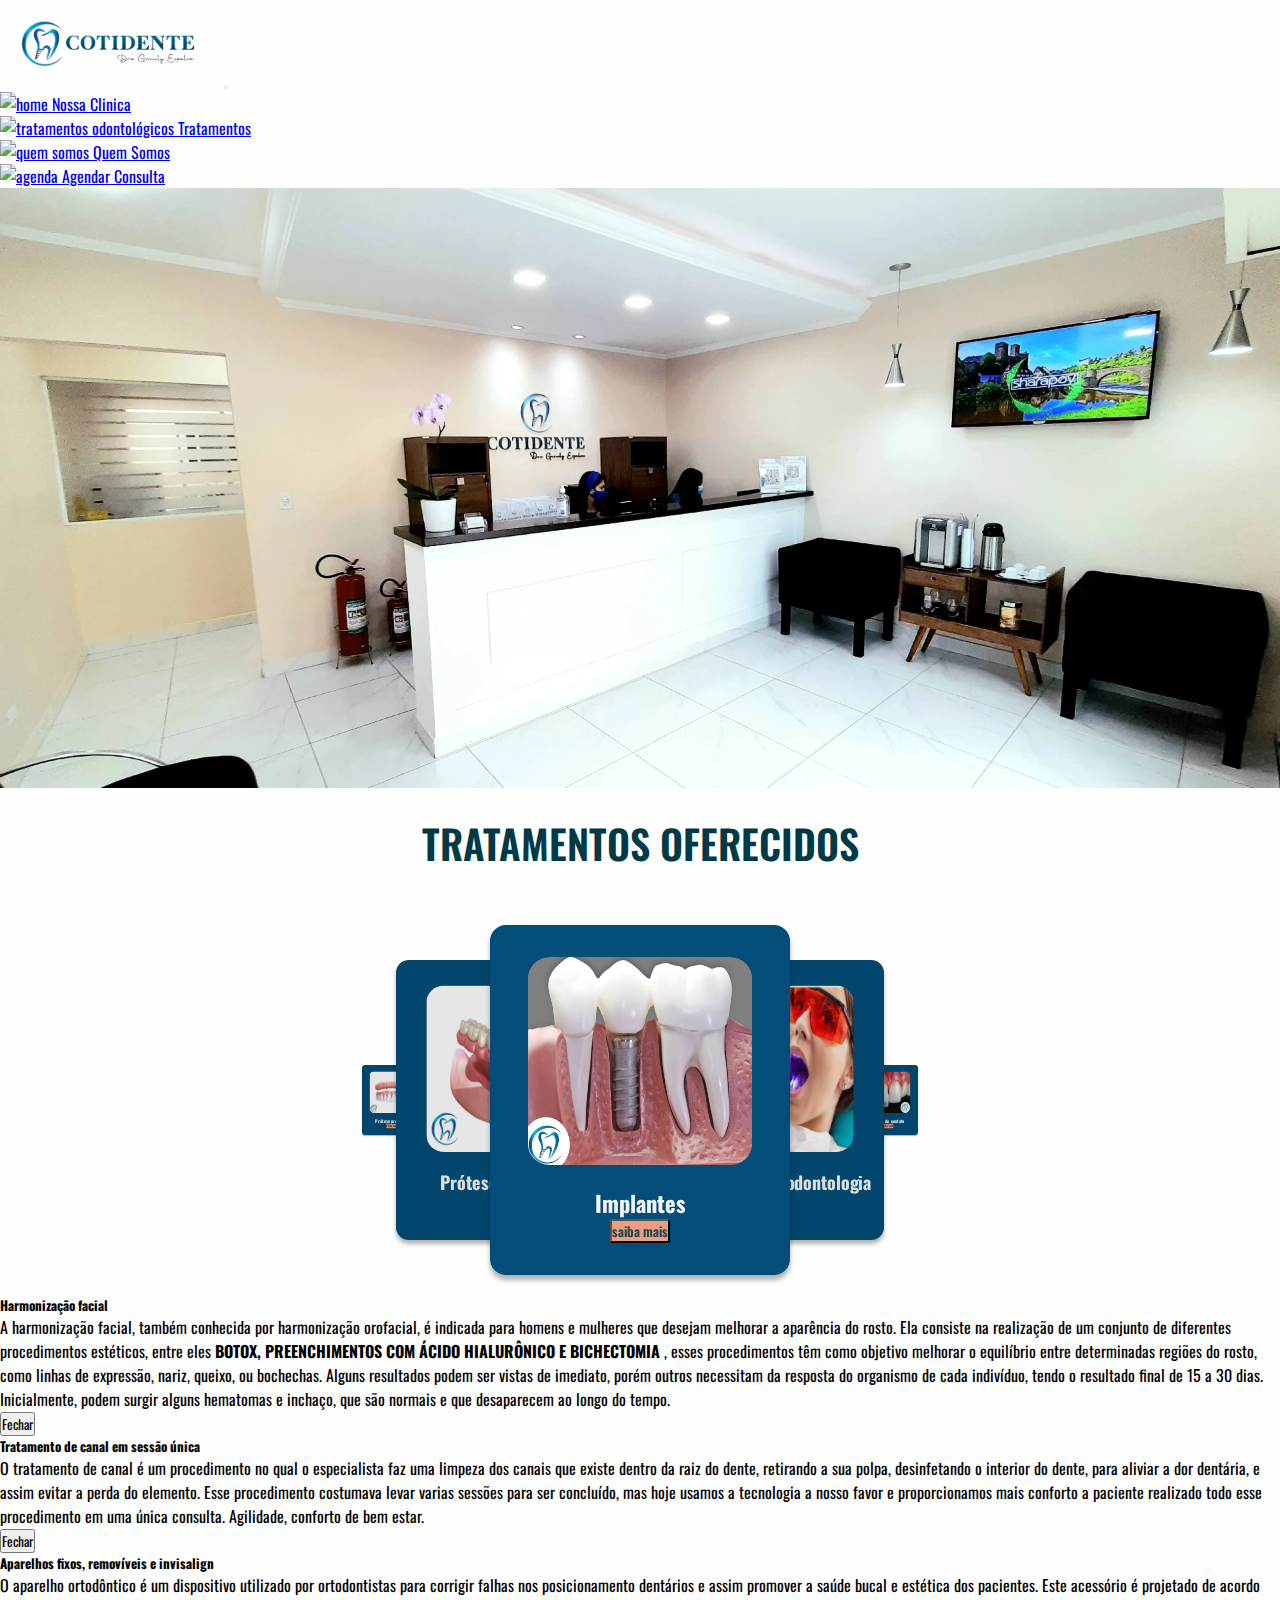
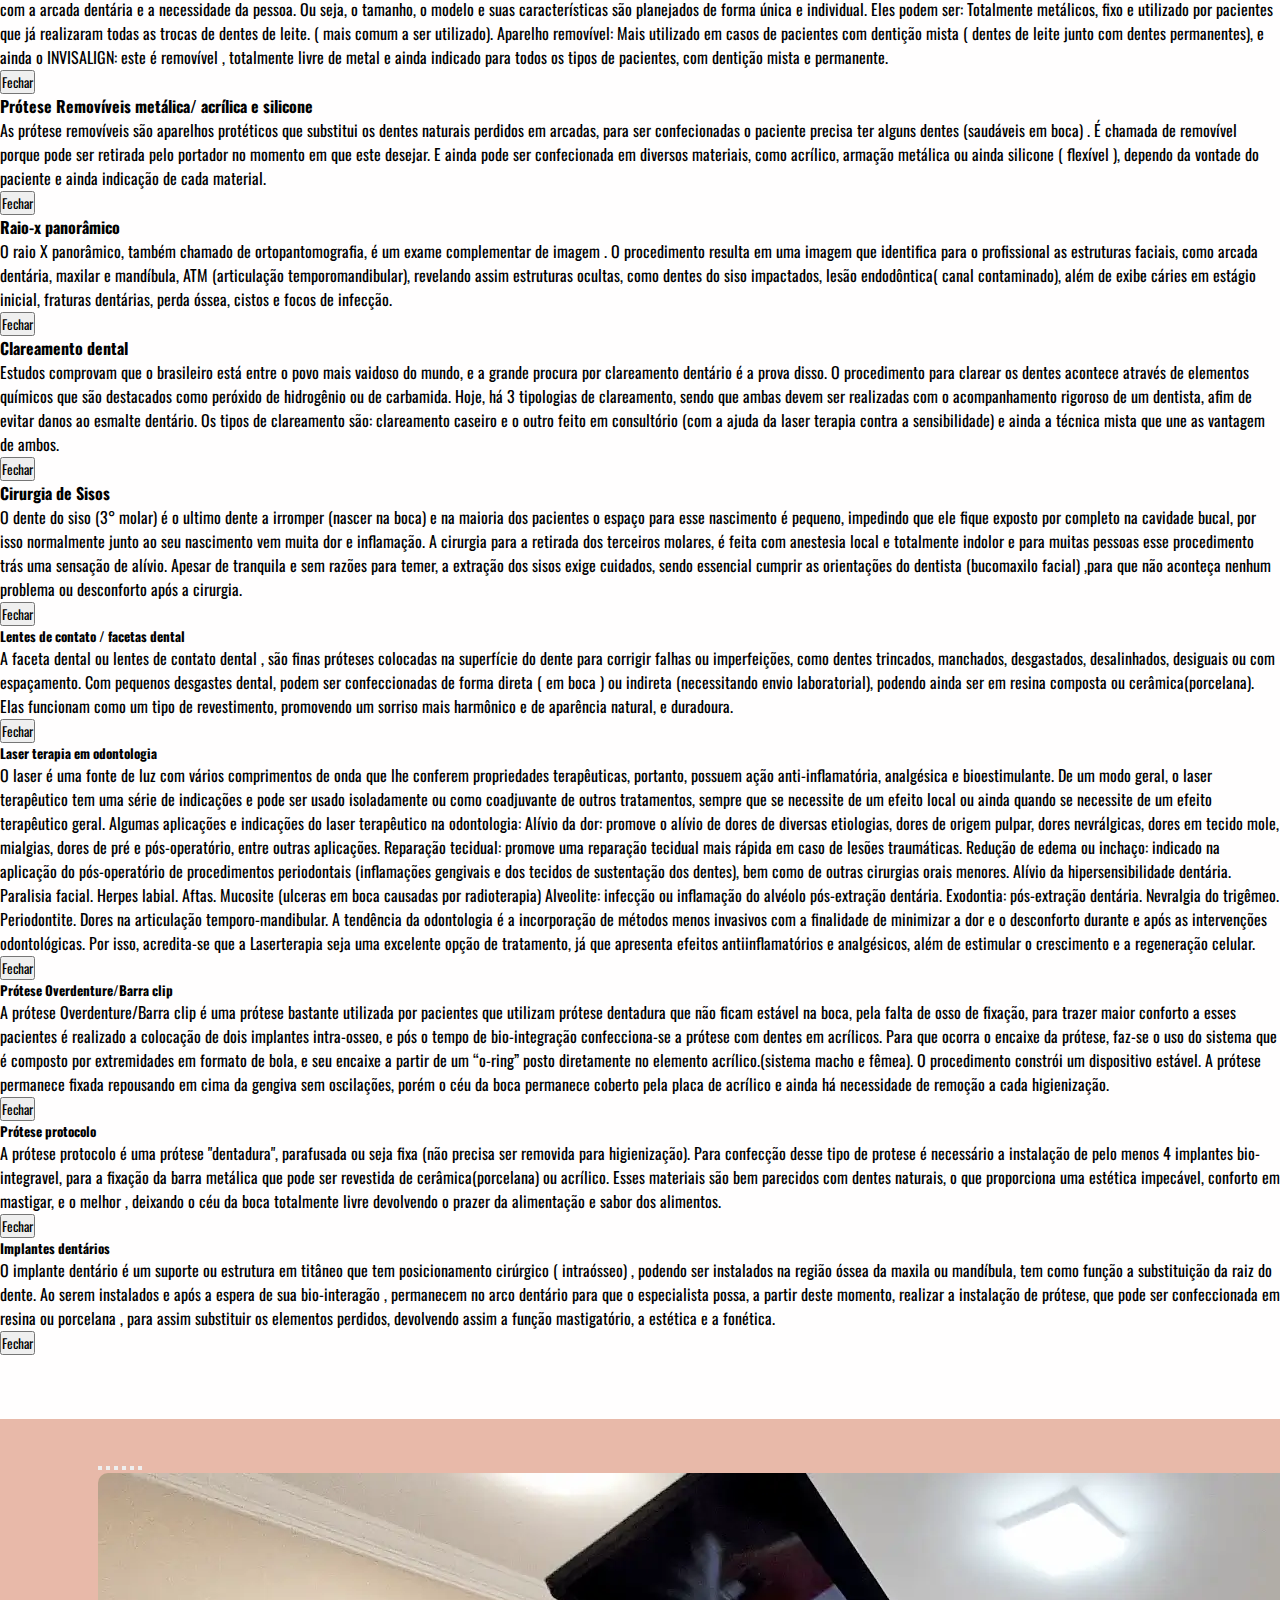
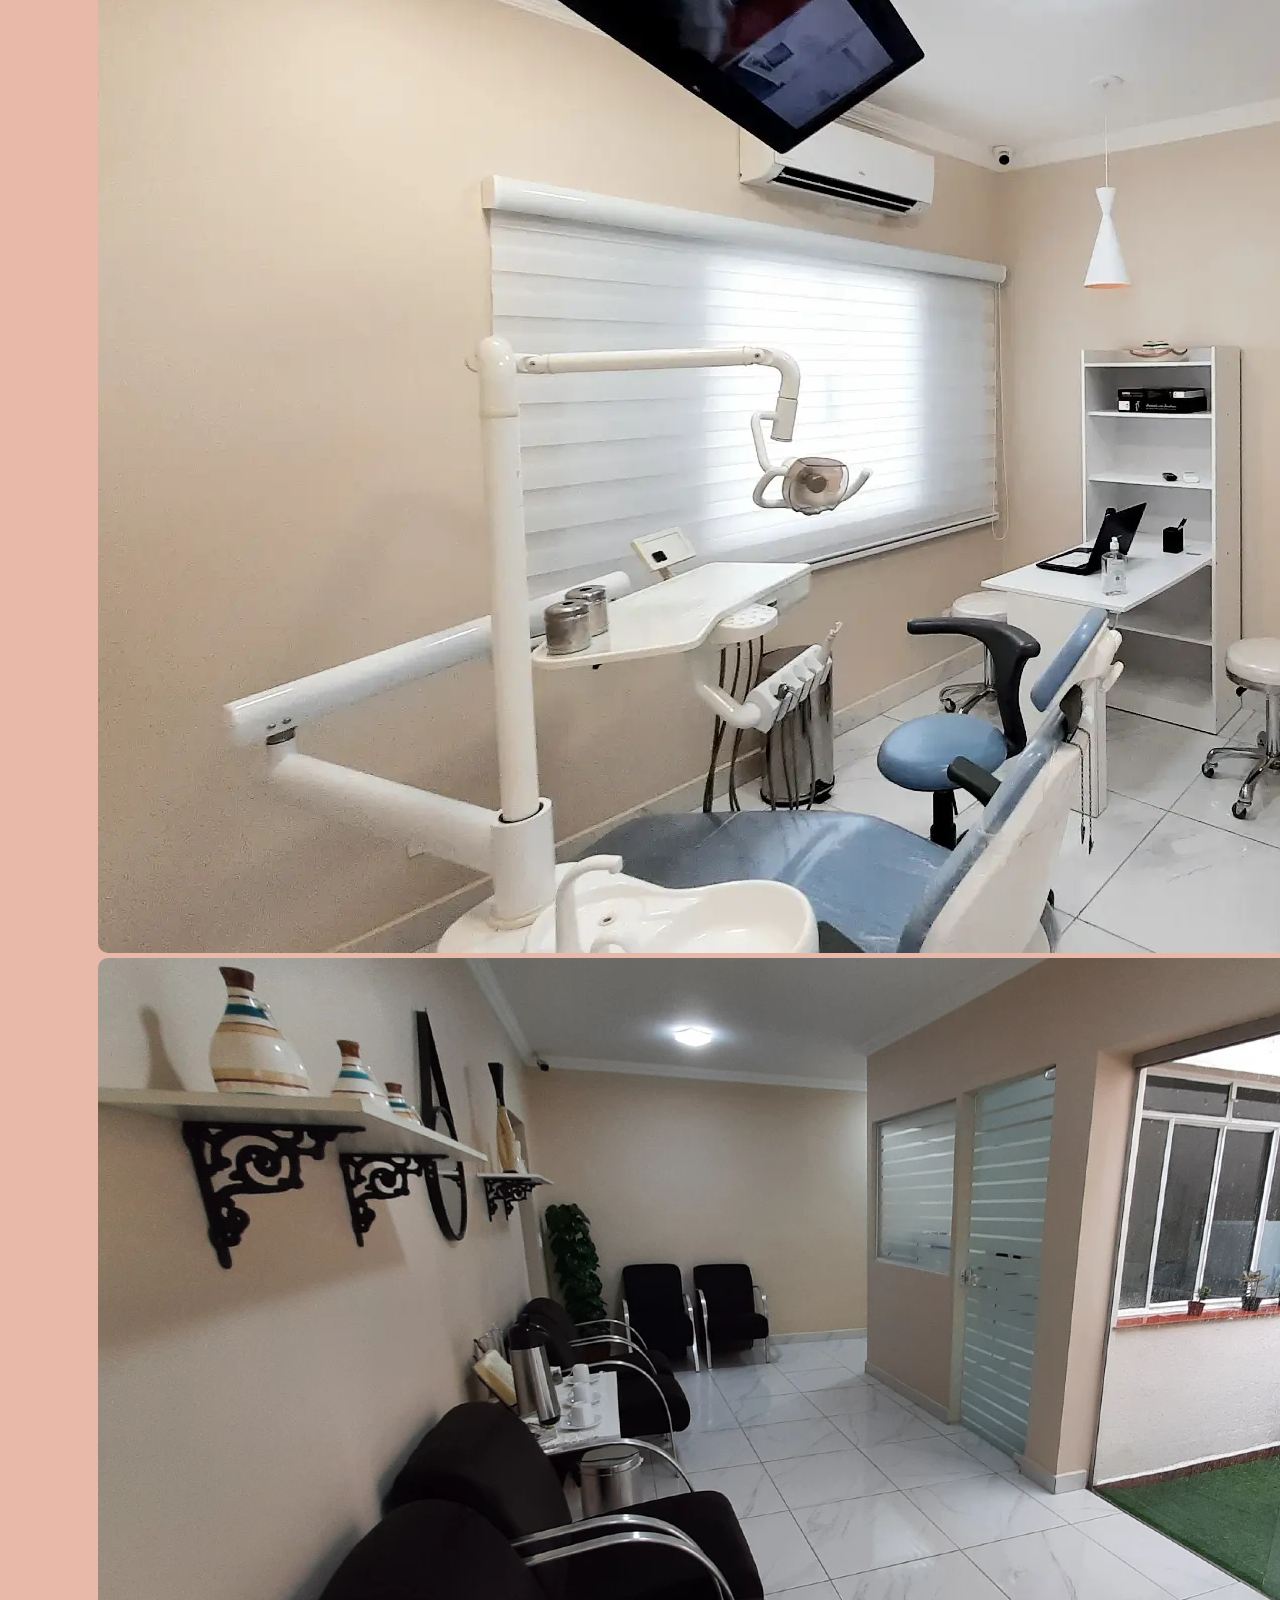
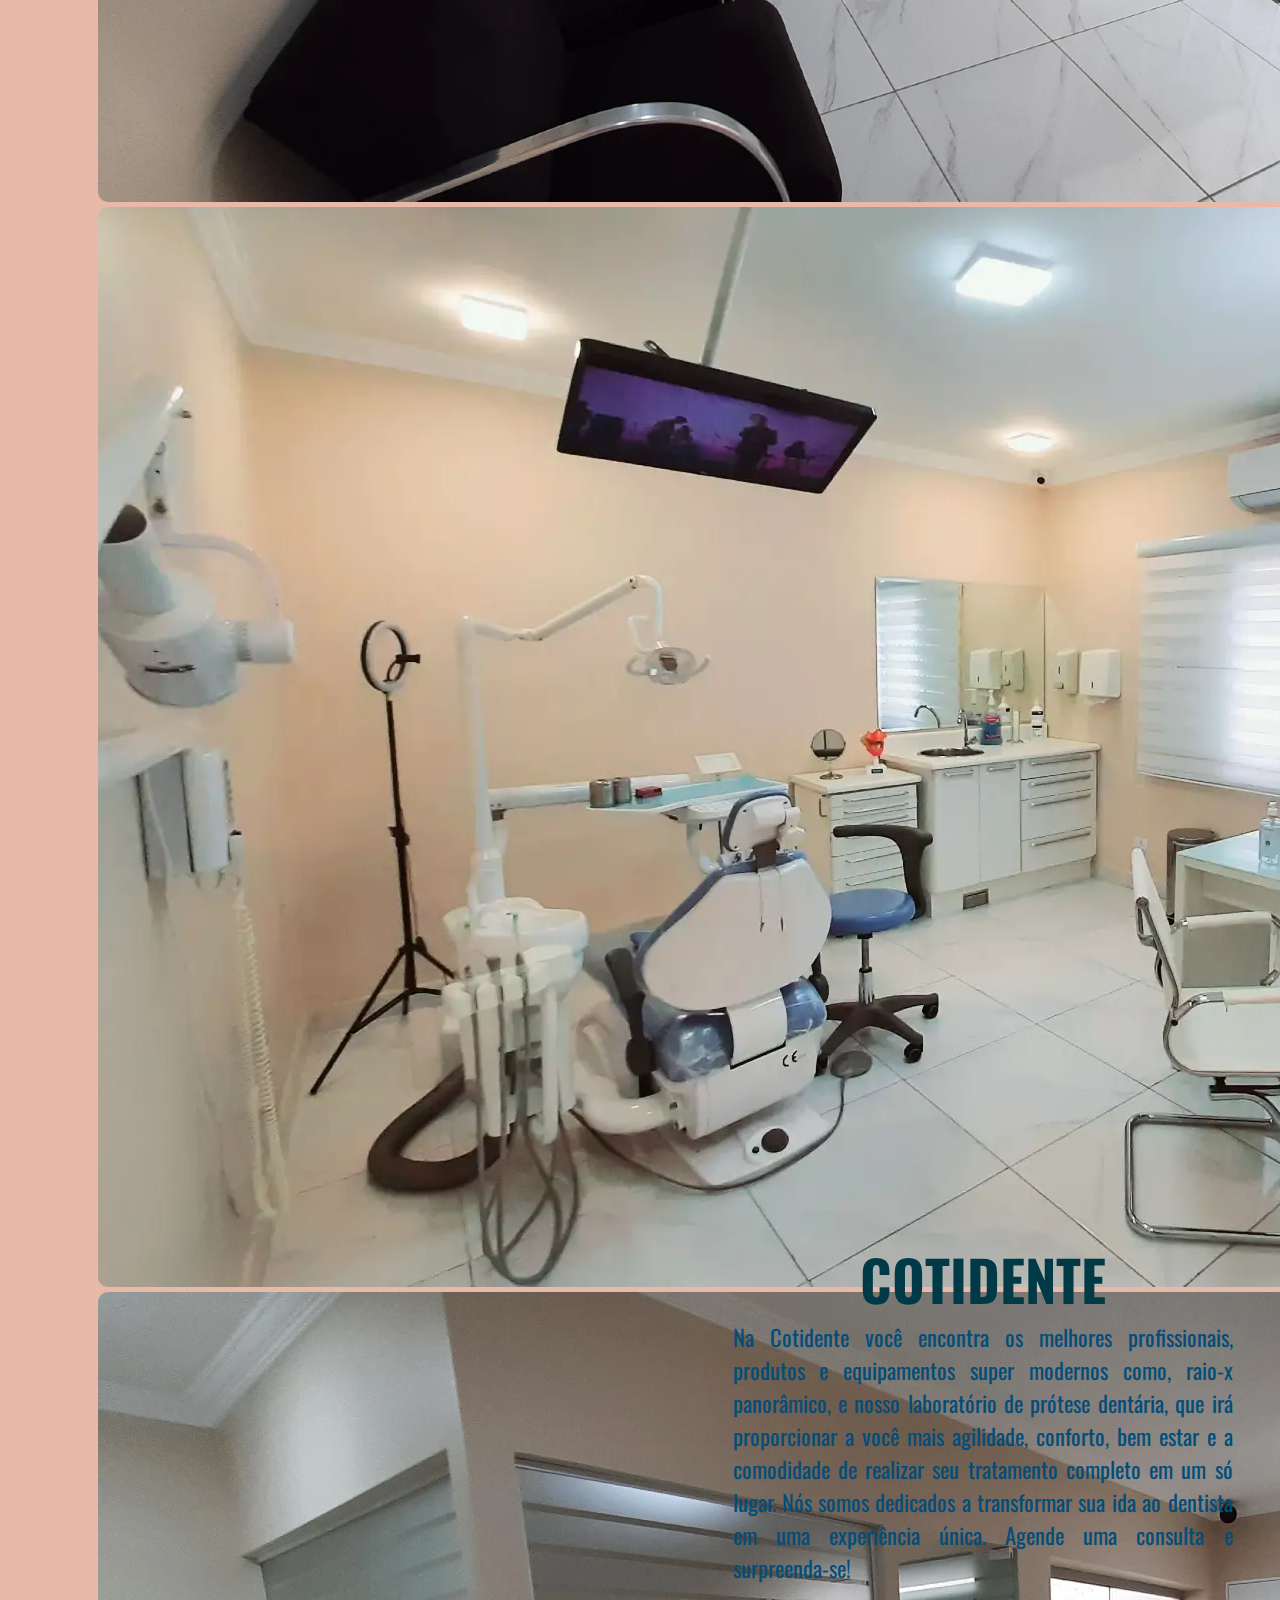
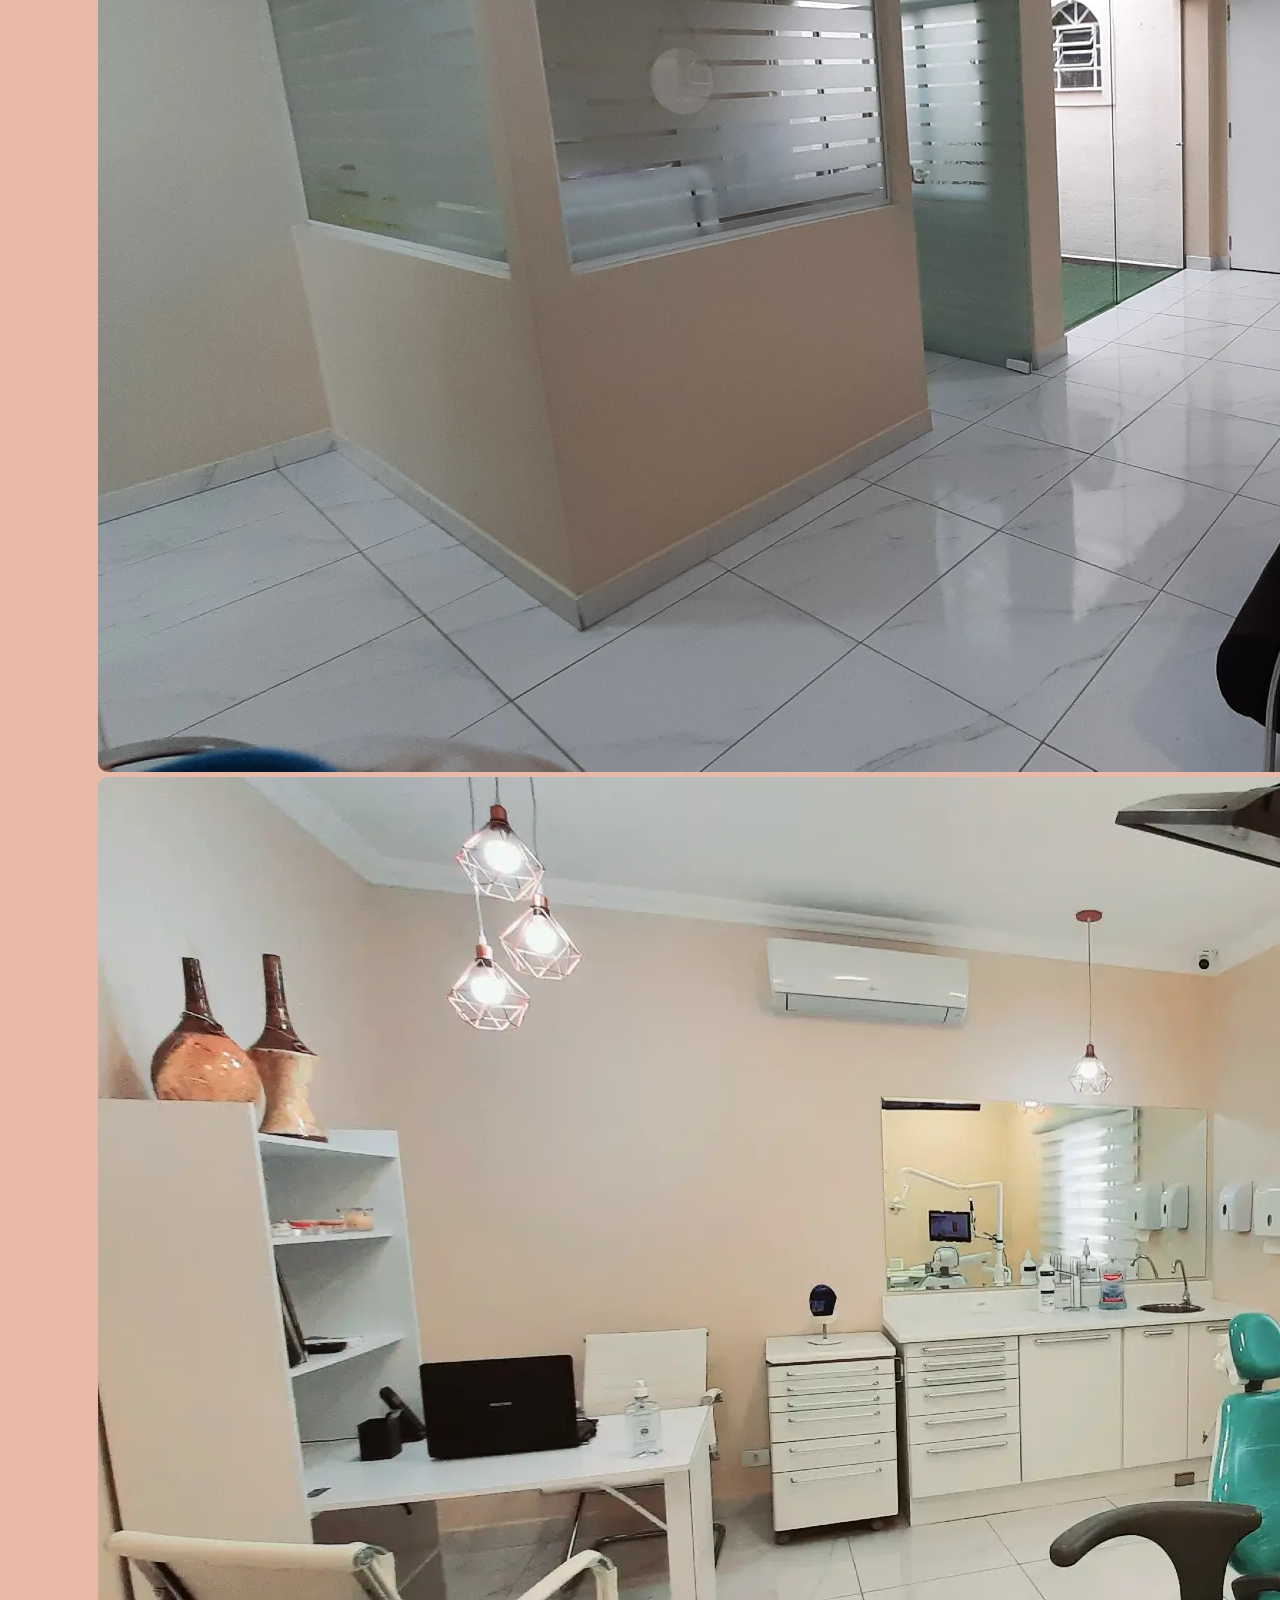
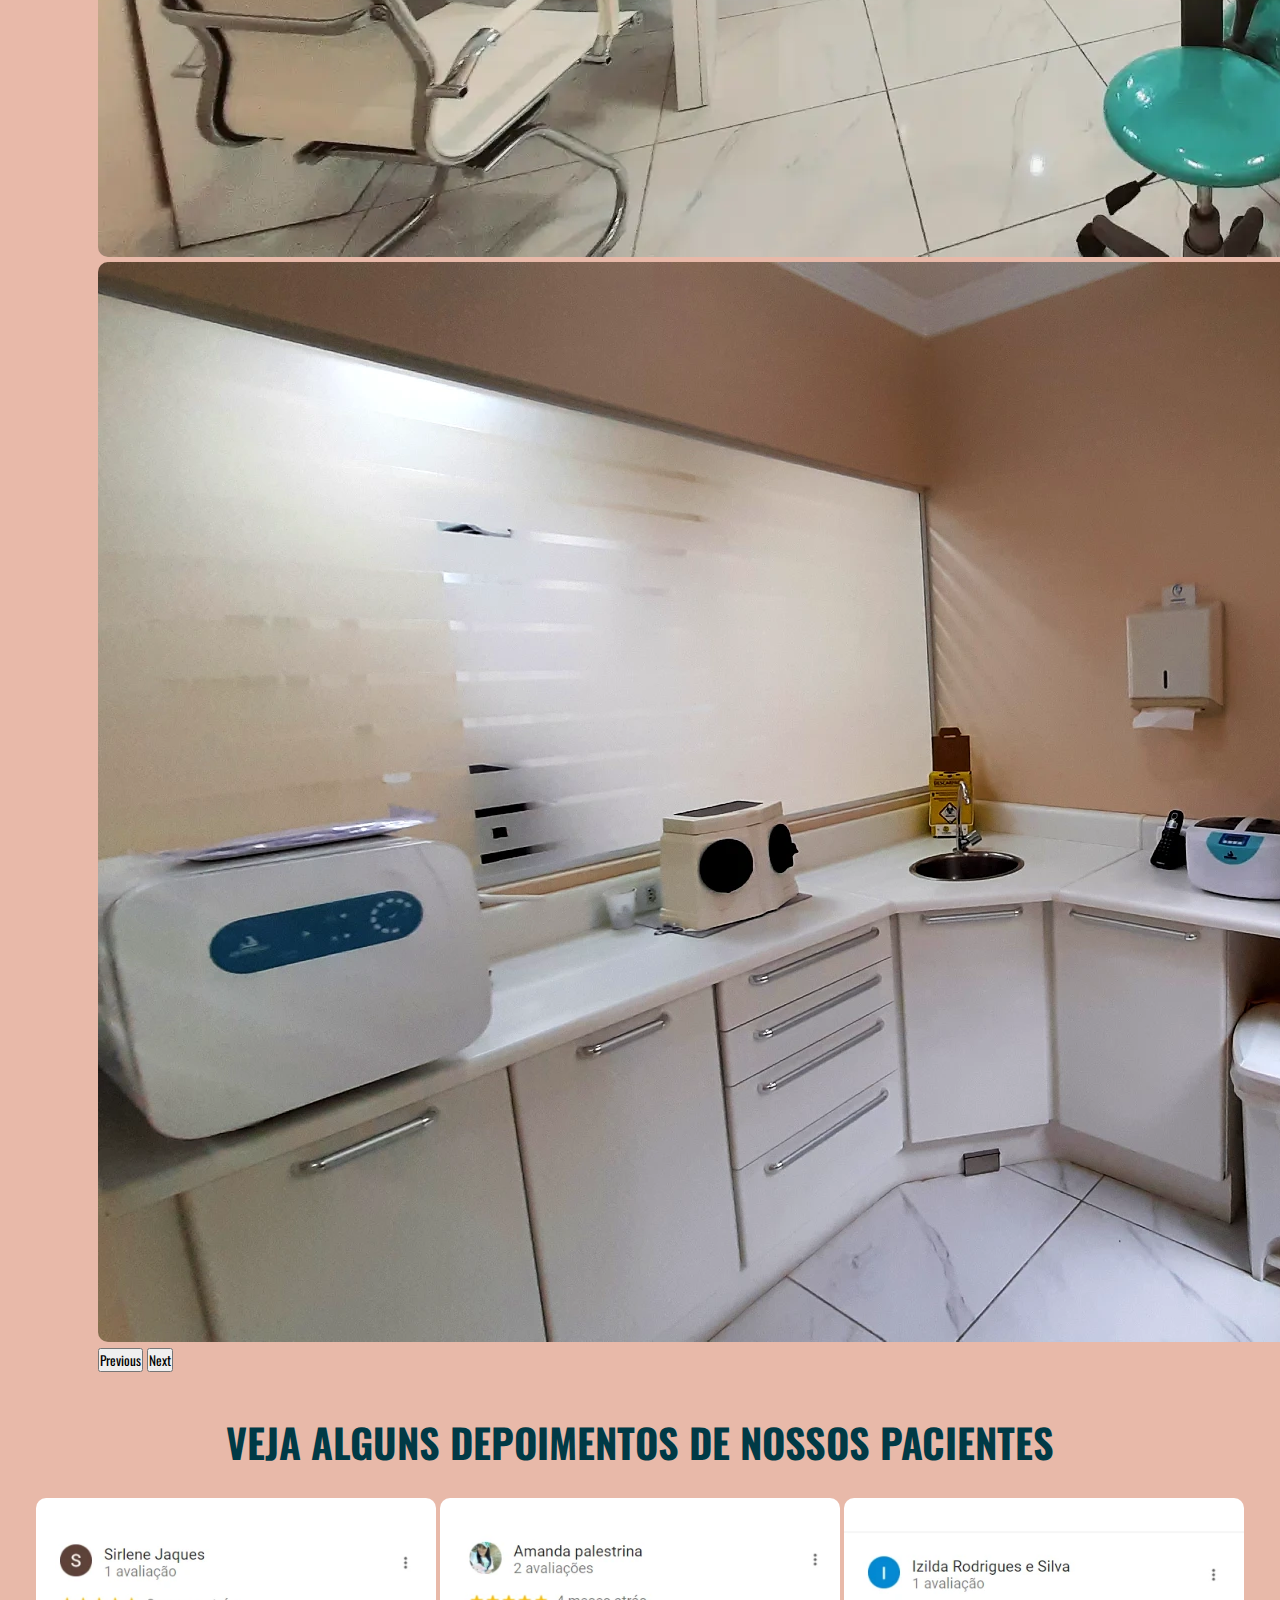
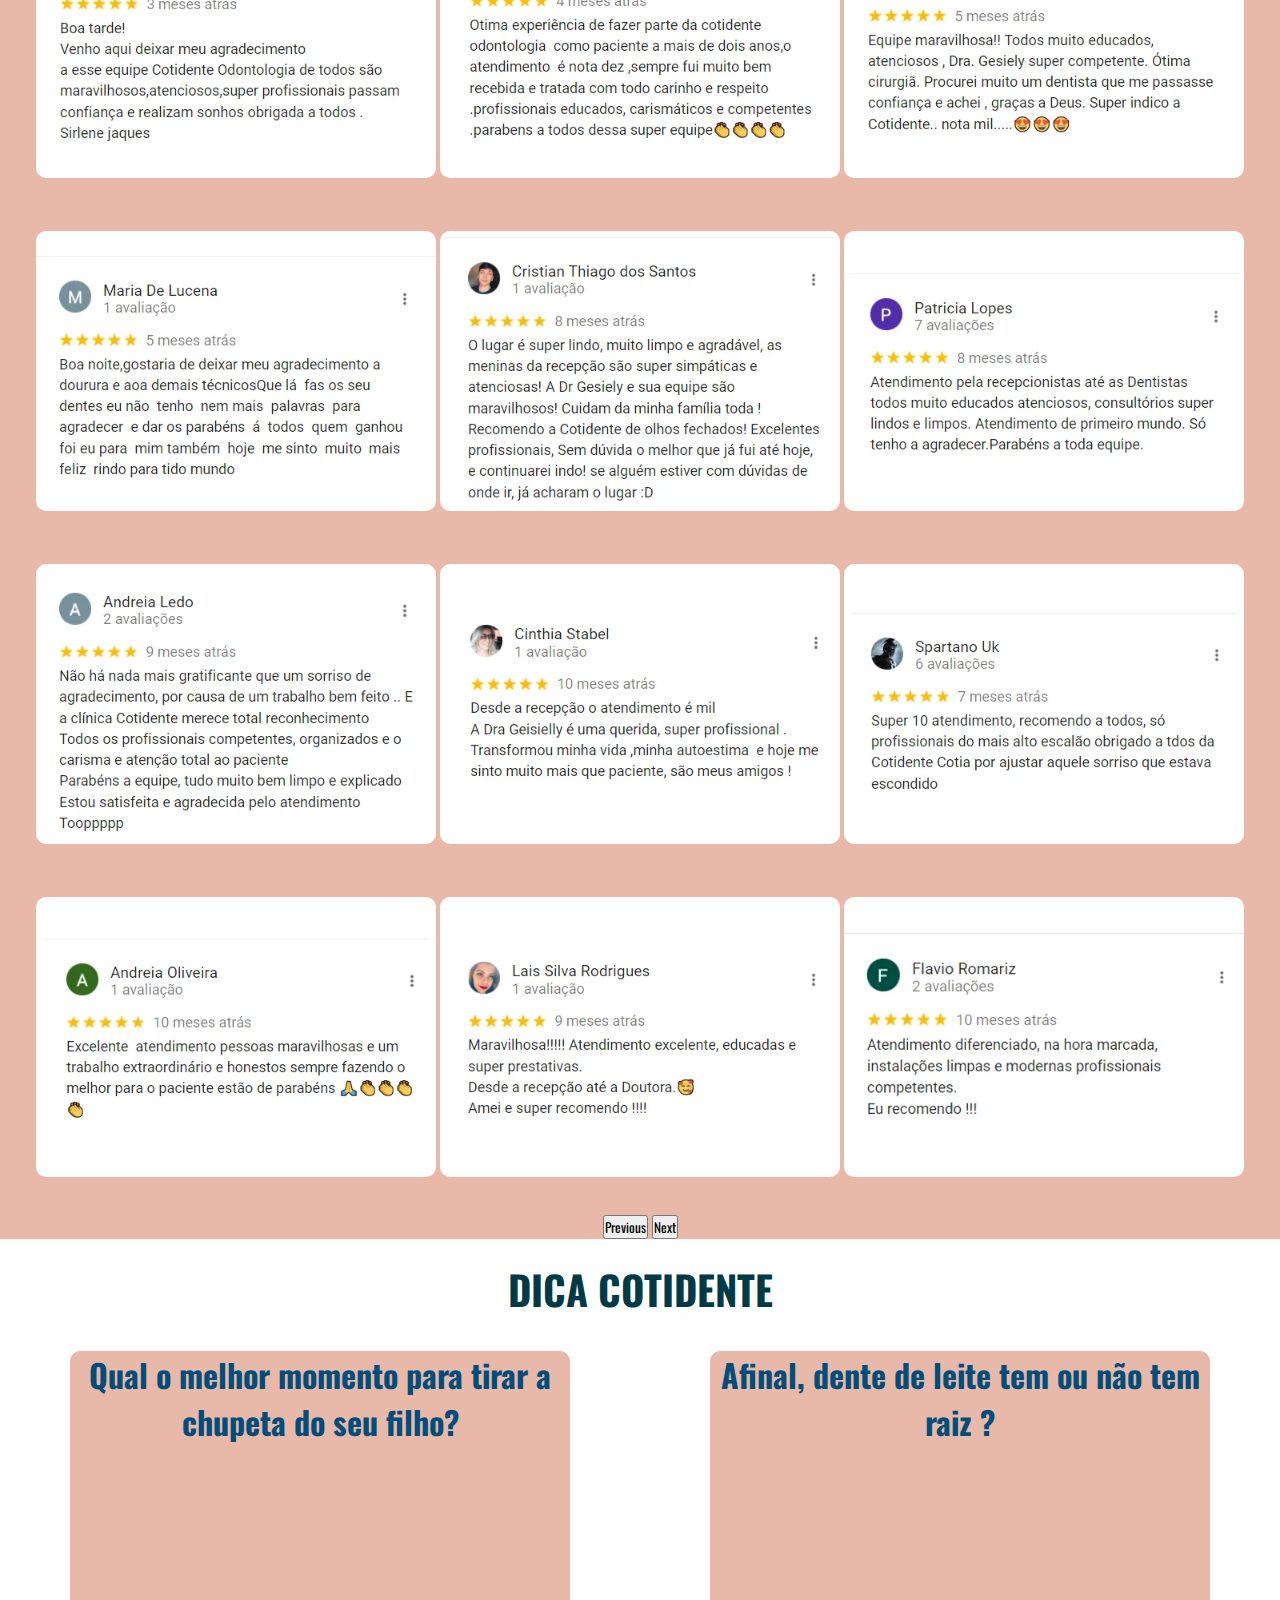
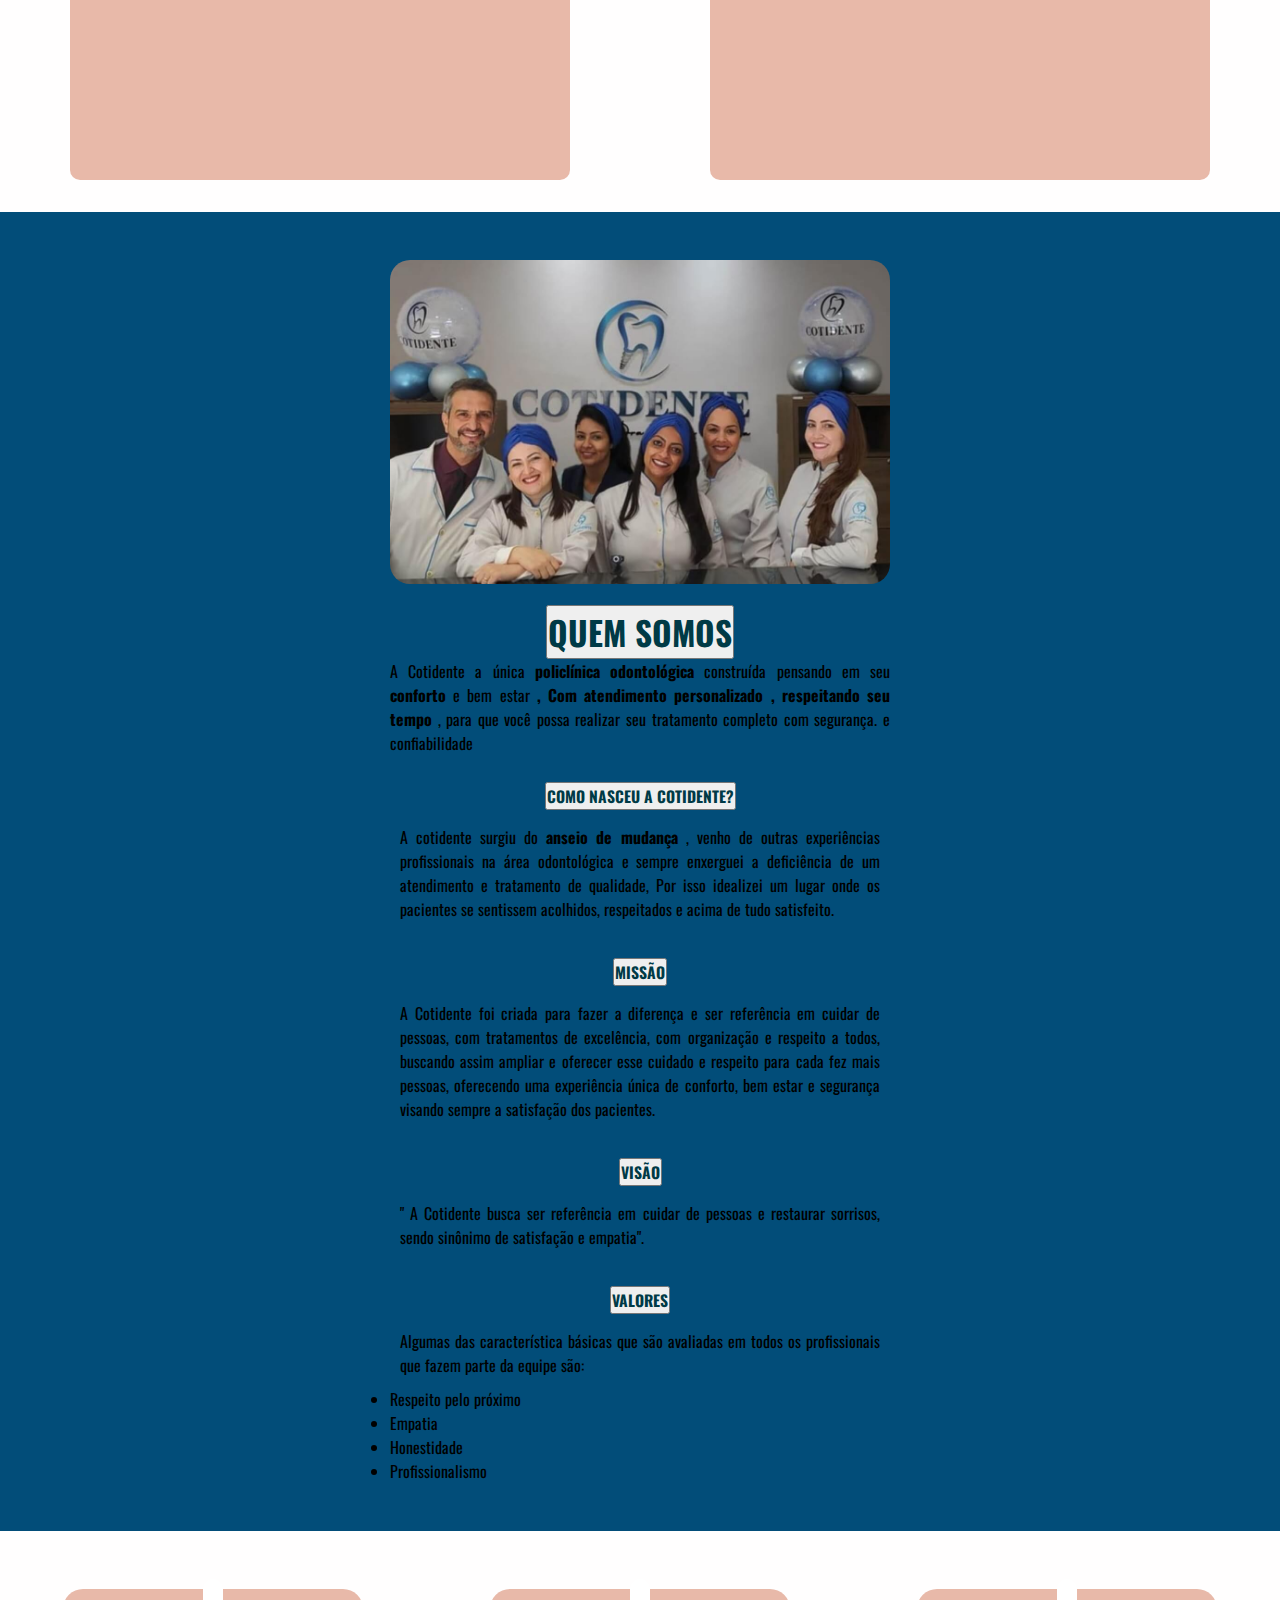
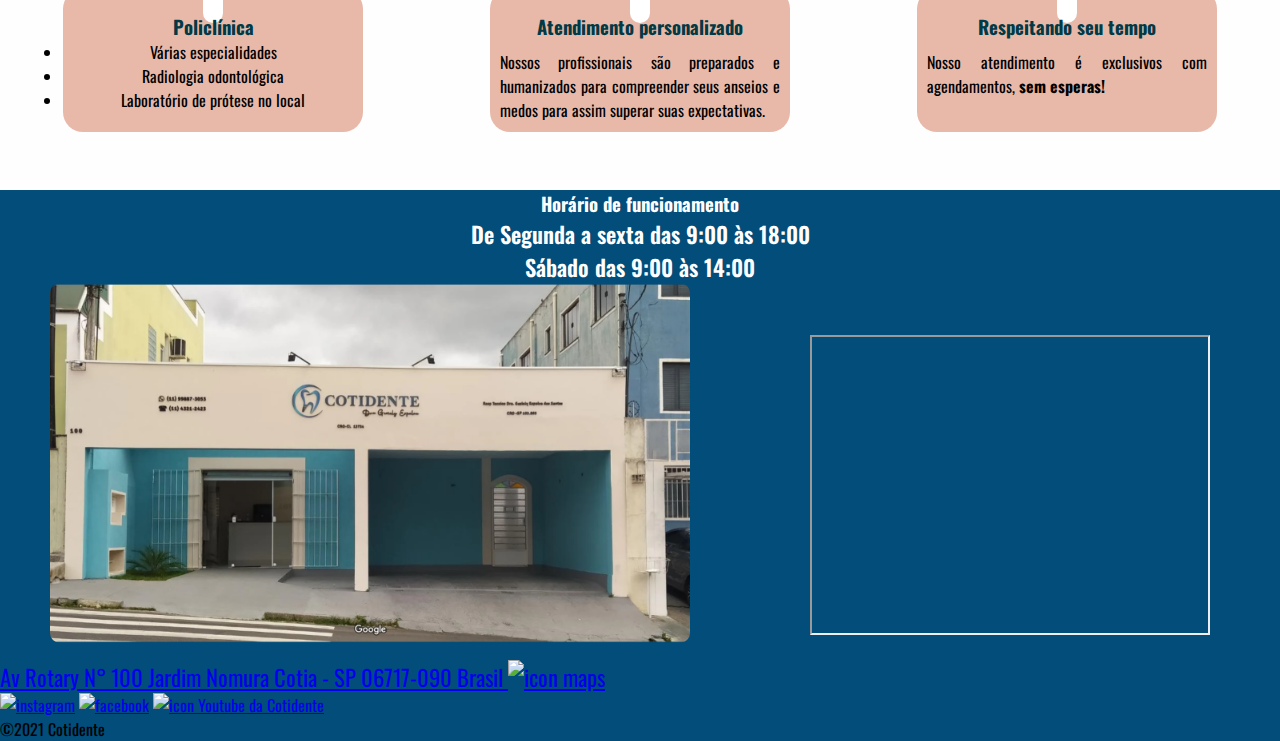
==== commit 18358ecd: "Update index.html" ====
--- a/index.html
+++ b/index.html
@@ -26,7 +26,7 @@
   <meta name="creator" content="Diogo Zura">
   <meta property="src/img/LOGO Cotidente.png">
 
-  meta:
+  
 
 
   <link rel="apple-touch-icon" sizes="180x180" href="img/apple-touch-icon.png">
@@ -882,7 +882,7 @@
                   <li>Respeito pelo próximo</li>
                   <li>Empatia</li>
                   <li>Honestidade</li>
-                  <li>profissionalismo</li>
+                  <li>Profissionalismo</li>
                 </ul>
               </div>
             </div>
@@ -912,7 +912,7 @@
         <span class="iconify icon-diferente" data-icon="vaadin:dental-chair" data-width="80"></span>
         <h3>Policlínica</h3>
         <ul>
-          <li>Varias especialidades</li>
+          <li>Várias especialidades</li>
           <li>Radiologia odontológica</li>
           <li>Laboratório de prótese no local</li>
         </ul>
@@ -929,7 +929,7 @@
         <span class="iconify icon-diferente" data-icon="ic:round-access-time" data-width="80"></span>
         <h3>Respeitando seu tempo</h3>
 
-        <p class="destaque"> Nosso atendimentos é exclusivos com agendamentos, sem esperas!</p>
+        <p class="destaque"> Nosso atendimento é exclusivos com agendamentos, <strong>sem esperas!</strong> </p>
 
       </aside>
     </section>
